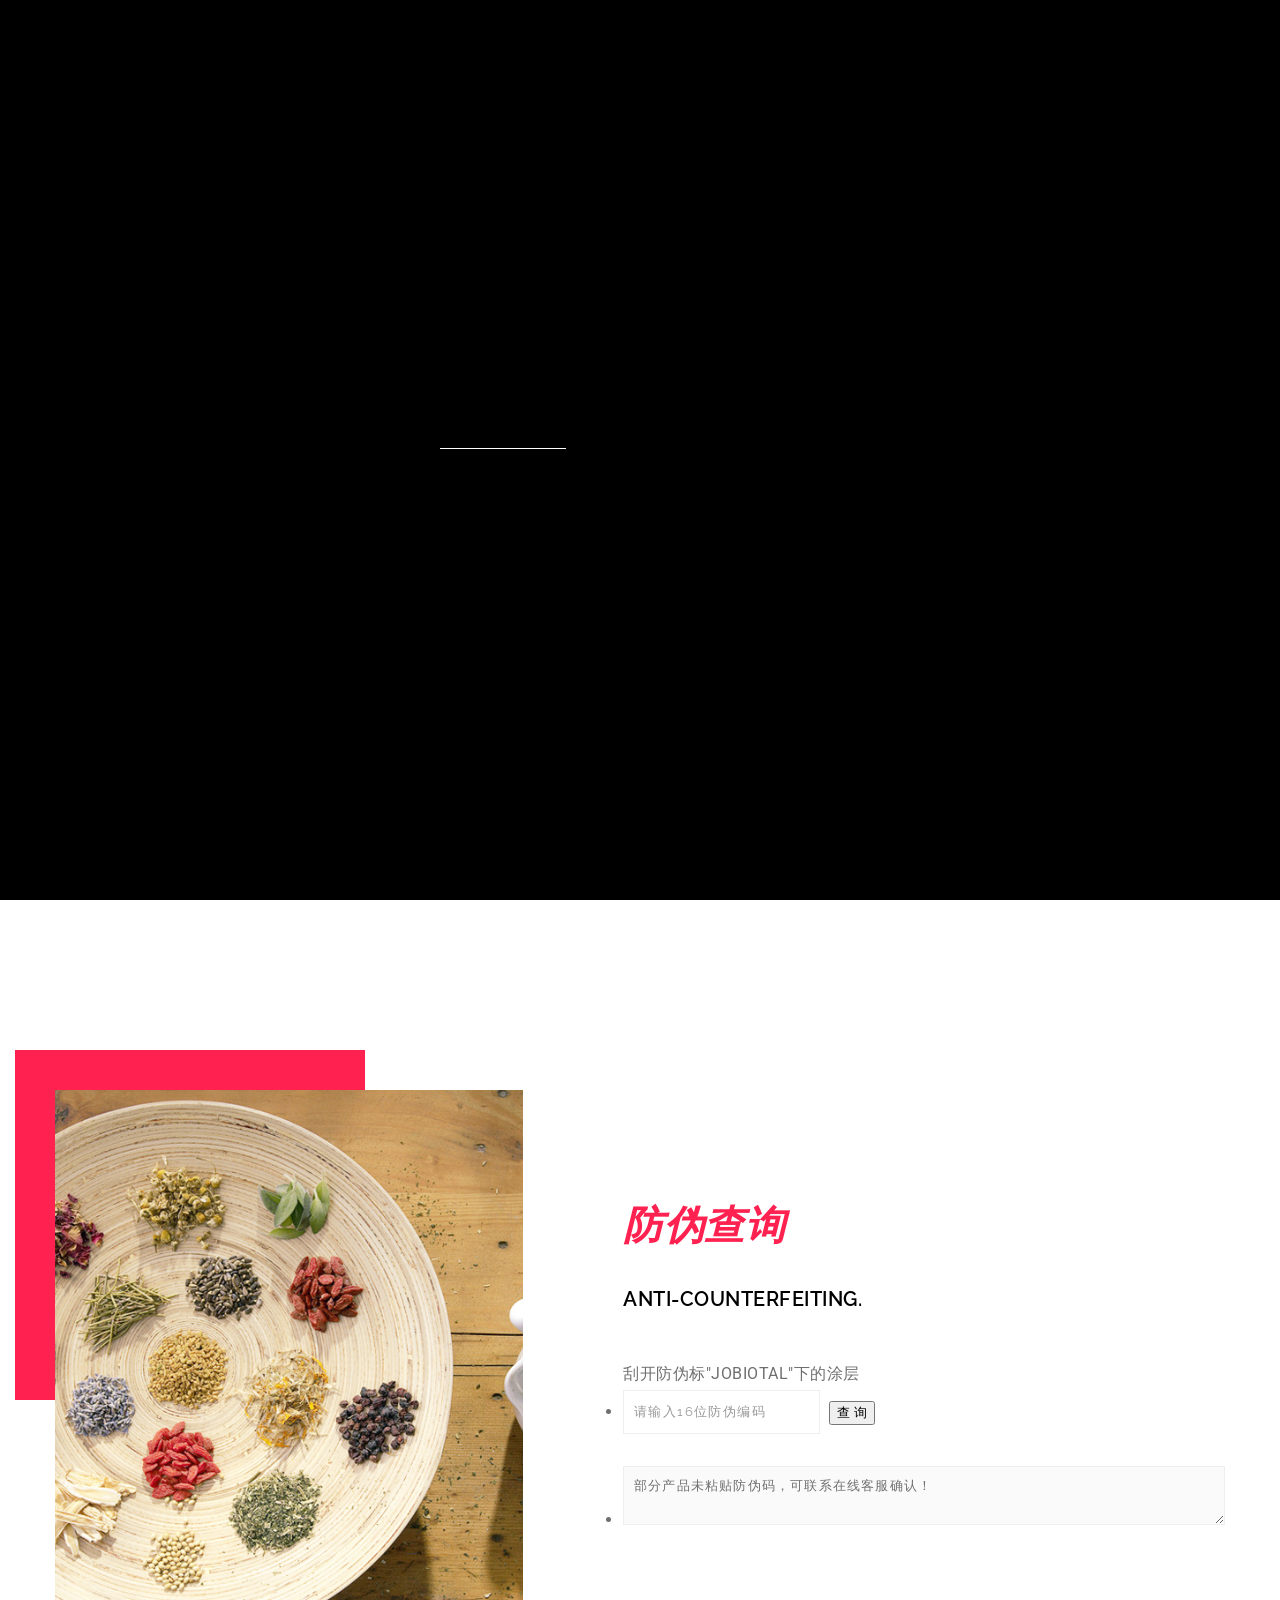
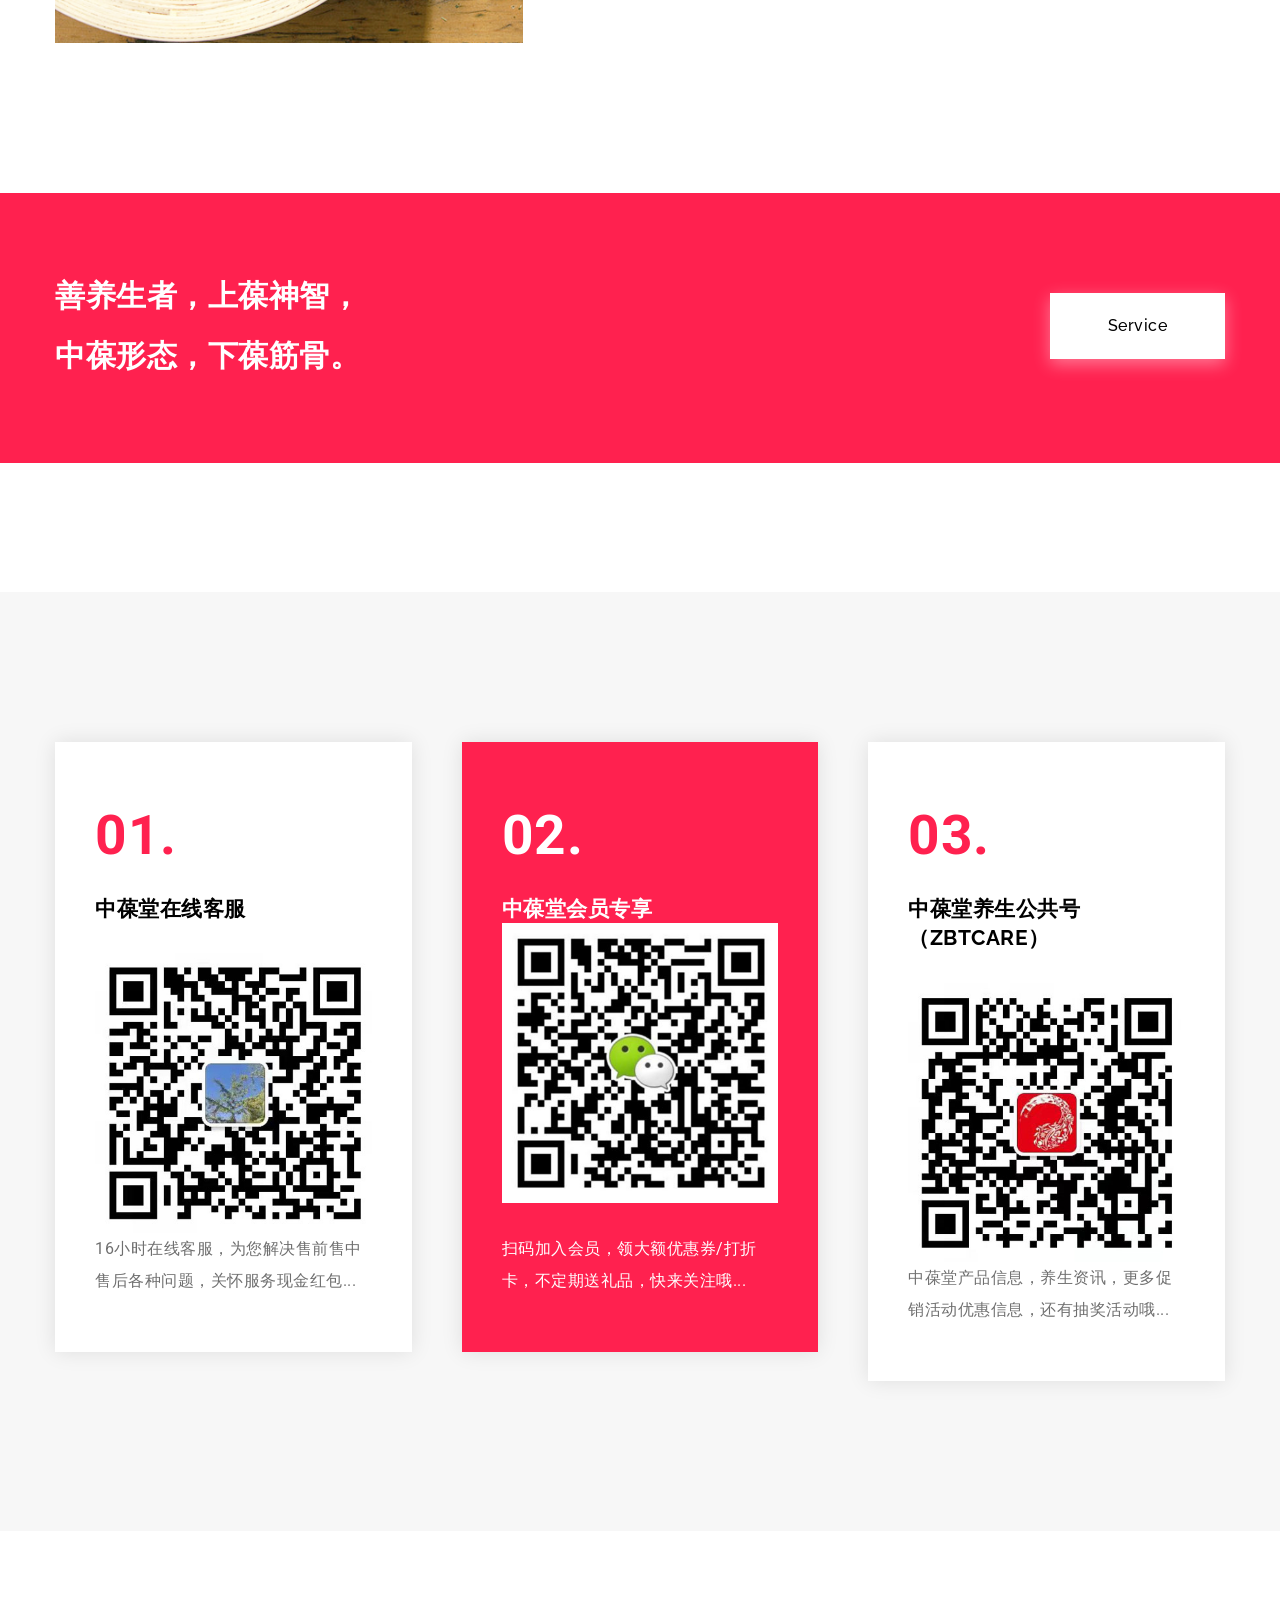
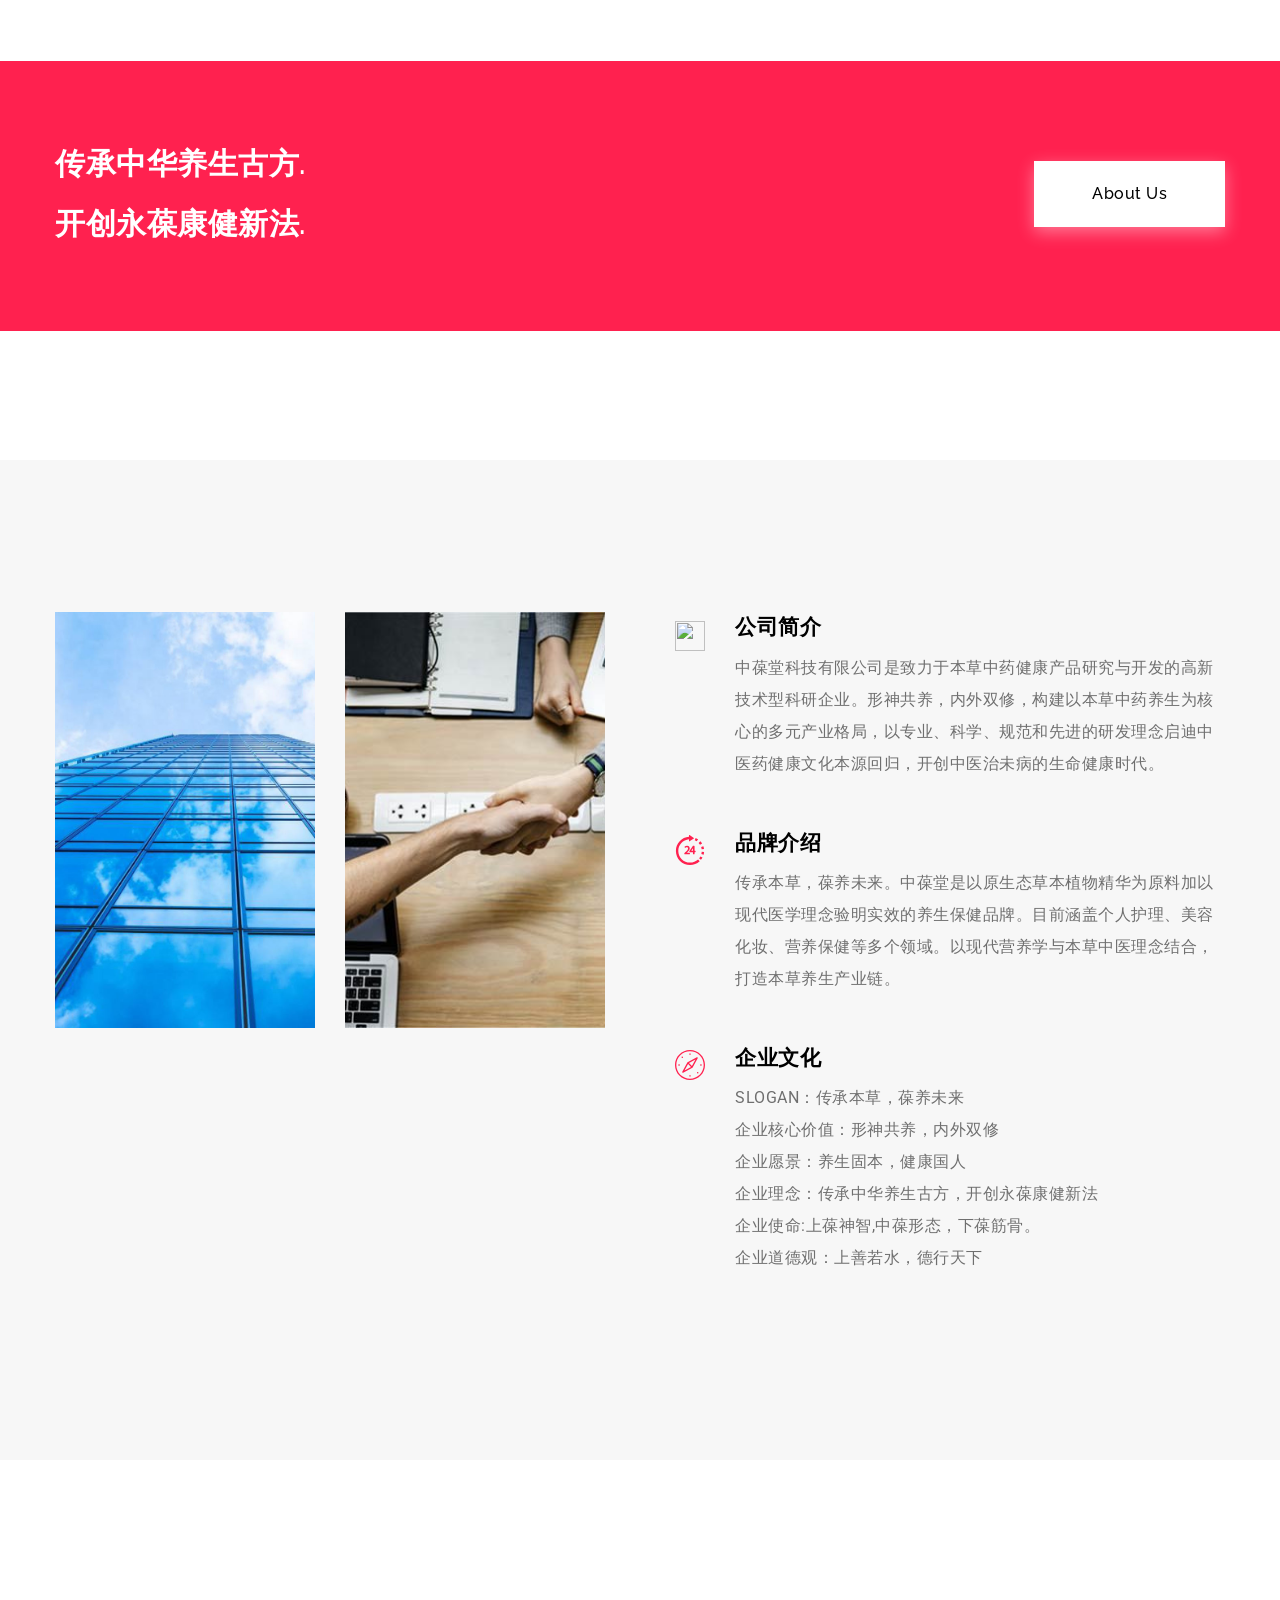
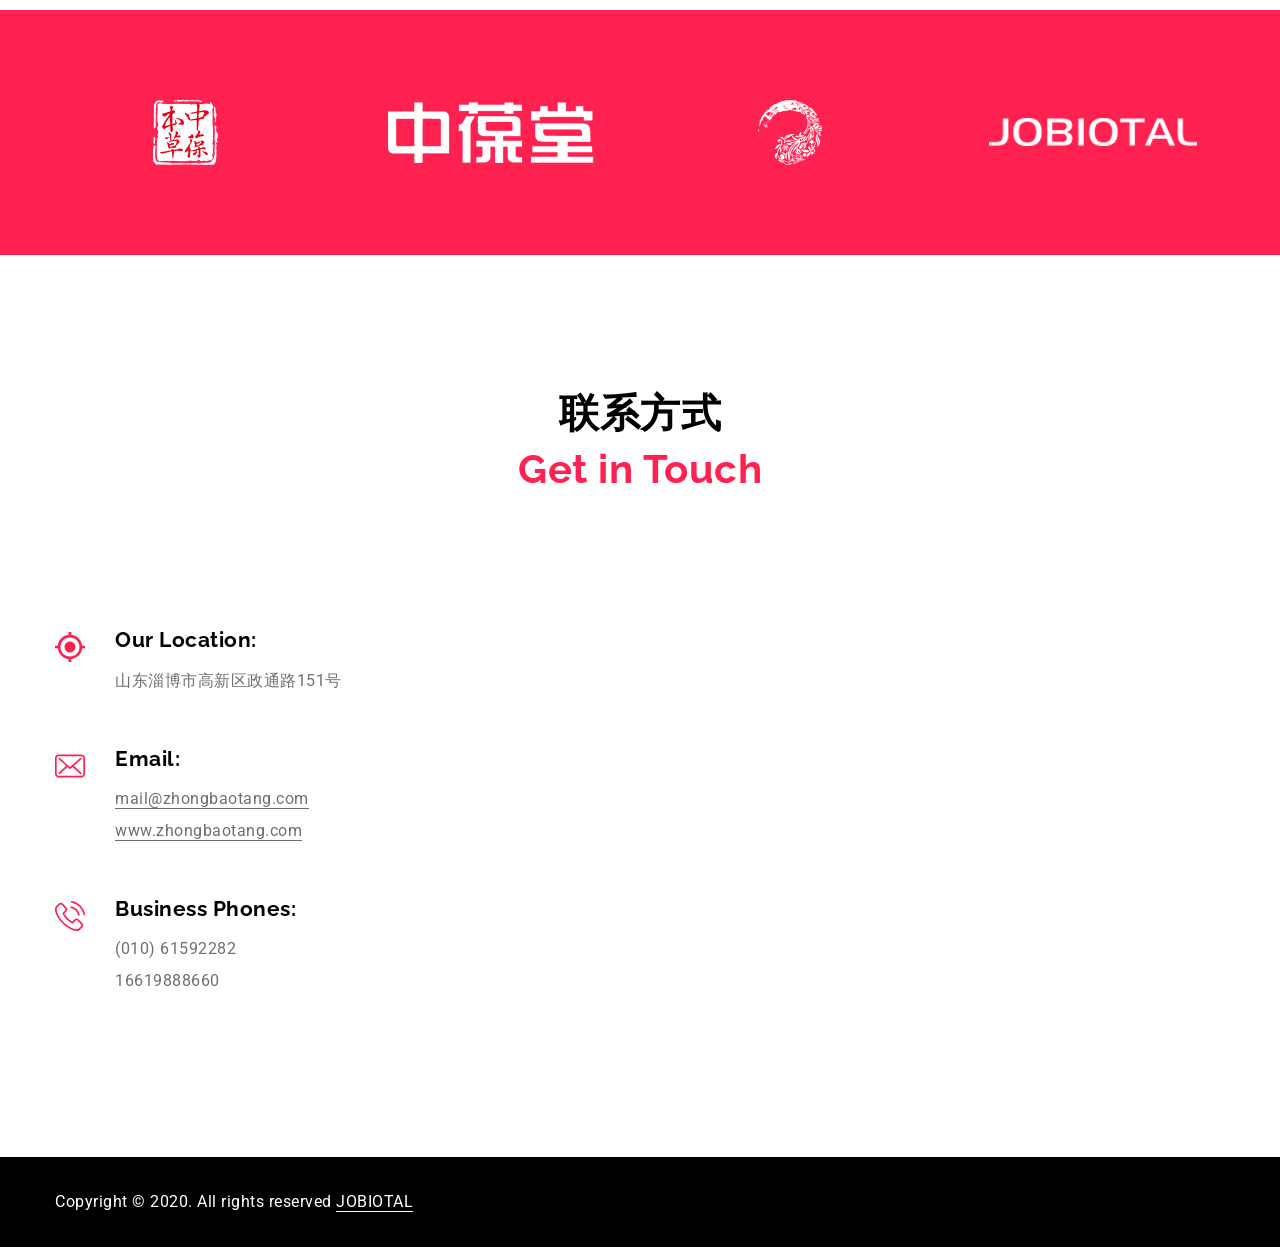
==== index1.html @ d32d9c58 "Add files via upload" ====
﻿<!DOCTYPE html>
<!--[if lt IE 7 ]><html class="ie ie6" lang="en"> <![endif]-->
<!--[if IE 7 ]><html class="ie ie7" lang="en"> <![endif]-->
<!--[if IE 8 ]><html class="ie ie8" lang="en"> <![endif]-->
<!--[if (gte IE 9)|!(IE)]><!--><html lang="cn"> <!--<![endif]-->
<head>
<meta http-equiv="Content-Type" content="text/html; charset=utf-8" />
<meta name="viewport" content="width=device-width, initial-scale=1, maximum-scale=1">
<title>中葆堂 传承本草 葆养未来</title>

<!-- STYLES -->
<link href="https://fonts.googleapis.com/css?family=Roboto:300,300i,400,400i,500,500i,700,700i&display=swap" rel="stylesheet">
<link href="https://fonts.googleapis.com/css?family=Raleway:300,300i,400,400i,500,500i,600,600i,700,700i,800&display=swap" rel="stylesheet">


<link rel="stylesheet" type="text/css" href="css/plugins.css" />
<link rel="stylesheet" type="text/css" href="css/style.css" />
<!--[if lt IE 9]> <script type="text/javascript" src="js/modernizr.custom.js"></script> <![endif]-->
<!-- /STYLES -->

</head>

<body>
<script language="javascript" type="text/javascript"> 
function changeBody(){    
document.getElementById('iDBody1').style.display = "none";  

}
</script> 
	
<div class="wantam_tm_loader-wrapper">
    <div class="loader"></div>
</div>
	
<!-- WRAPPER ALL -->
<div class="wantam_tm_all_wrap">
	
	<!-- SIDEBAR -->
	<div class="wantam_tm_sidebar_wrap" id="iDBody1">
		<div class="info_wrap">
			<div class="inner_wrap">
				<div class="logo">
					<a href="" onclick="changeBody();" /><img src="img/logo/logo.png" alt="" /></a>
				</div>
				<div class="centered_word">
					<img src="img/logo/quote.png" alt="" />
				</div>
				<div class="trigger_wrap">
					<div class="trigger">
						<span class="one"></span>
						<span class="two"></span>
					</div>
					<a class="link" href="#"></a>
				</div>
			</div>
		</div>
		<div class="menu_wrap">
			<div class="menu_inner">
				<div class="nav_list">
					<ul>
						<li class="active"><a href="#home">Home</a></li>
						<li><a href="#fangwei">防伪</a></li>
						<li><a href="#fuwu">服务</a></li>
						<li><a href="#about">关于</a></li>
						<li><a href="#contact">联系</a></li>
					</ul>
				</div>
			</div>
		</div>
	</div>
	<!-- /SIDEBAR -->
	
	<!-- MAINPART -->
	<div class="wantam_tm_mainpart_wrap"  id="iDBody2">
		<div class="mainpart_inner">
			
			<!-- HERO HEADER -->
			<div class="wantam_tm_section" id="home">
				<div class="hero_header">
					<div class="hero_image agency jarallax" data-speed="0"></div>
					<div class="hero_overlay"></div>
					<div class="container full">
						<div class="hero_texts"><img src="img/ABOUT/logo.png" alt="" /><BR><BR>
							
							<div class="wantam_tm_button explore" data-color="white">
								<a href="#fangwei">防伪查询</a>
							</div><BR>
							<div class="wantam_tm_button explore" data-color="white">
								<a href="#fuwu">精诚服务</a>
							</div>
							<BR>
							<div class="wantam_tm_button explore" data-color="white">
								<a href="#about">关于我们</a>
							</div>
							<div class="wantam_tm_button explore" data-color="white">
								<a href="#contact">联系方式</a>
							</div>
						</div>
					</div>
				</div>
			</div>
			<!-- /HERO HEADER -->
			
			<!-- MAINPART -->
			<div class="wantam_tm_section" id="fangwei">
				
				<!-- ABOUT -->
				<div class="wantam_tm_about">
					<div class="container">
						<div class="about_inner">
							<div class="leftpart">
								<div class="author_image">
									<img src="img/about/550x650.jpg" alt="" />
									<div class="main" data-img-url="img/slider/2.jpeg"></div>
									<div class="shape"></div>
								</div>
							</div>
							<div class="rightpart">
								<div class="about_title">
									<h3> <span>防伪查询</span></h3><br><h5> ANTI-COUNTERFEITING.</h5>
								</div>
								
								<div class="right">
									<form   class="contact_form" id="contact_form">
<script src="http://zhongbaotang.com/wp-content/themes/qiye-x2/js/jquery-1.7.2.min.js"></script>
	
	
			
				<script type="text/javascript">
       $(document).ready(function(){
        $(".touch-toggle a").click(function(event){
         var className = $(this).attr("data-drawer");
         if( $("."+className).css('display') == 'none' ){      
          $("."+className).slideDown().siblings(".drawer-section").slideUp();
         }else{
          $(".drawer-section").slideUp(); 
         }
         event.stopPropagation();
        });
        /*$(document).click(function(){
         $(".drawer-section").slideUp();     
        })*/
        $('.touch-menu a').click(function(){     
         if( $(this).next().is('ul') ){
          if( $(this).next('ul').css('display') == 'none' ){
           $(this).next('ul').slideDown();
           $(this).find('i').attr("class","touch-arrow-up");     
          }else{
           $(this).next('ul').slideUp();
           $(this).next('ul').find('ul').slideUp();
           $(this).find('i').attr("class","touch-arrow-down");
          }   
         }
        });
       });
				</script>
			
		
	 
				
										<div class="returnmessage" data-success="Your message has been received, We will contact you soon."></div>
										<div class="empty_notice"><span>刮开防伪标"JOBIOTAL"下的涂层</span></div>
										<div class="input_wrap">
											<ul>
												<li> <input type="text" name="Message" maxlength="28" size="22" class="butt" style="color:#999999" value="请输入16位防伪编码"  onfocus="if (value =='请输入16位防伪编码'){value =''}" >&nbsp; <input id="send_message"  class="tb" type="button" value="查 询"><br><br>
												<li><textarea id="ReturnResult" placeholder="部分产品未粘贴防伪码，可联系在线客服确认！" disabled></textarea></li>
											</ul>											
										</div>
										
										
     							
		<script type="text/javascript">
  
  	String.prototype.iscode = function(){
		var reg=/^\d{16,16}$/; 
		return reg.test(this);
		}
  		
		$('.tb').click(function(){
			var code = $('.butt').val();
			if(code == "") return false;
			if (code.iscode()){
				var url = "http://china3-15.com/module/GetCode_getjson.ashx?action=add&callback=?";
				var data = { c: code, key: "662c5a209cffe89cd72690881a34471d" };
				$.getJSON(url, data, function (backdata) {
					var msg = backdata.result
					console.log(msg)
					if(msg.indexOf('首次') > -1) {
						var Arr = msg.split(',');
						var html = '经查询为中葆堂正品。'+'→'+Arr[0]+'<br>'+Arr[1]+'。';
						$('#ReturnResult').html(html);
						
					}else {
						$('#ReturnResult').html(msg);
					}
				});
		   }else{
			   $('#ReturnResult').html('您输入的防伪码不正确，正确的的格式为16位数字。如：1234567890123456')
			   }
		});
</script>          									
										
									</form>
								</div>
								
								
								
							</div>
						</div>
					</div>
				</div>
				<!-- /ABOUT -->
	<!-- CALL TO ACTION -->
				<div class="wantam_tm_section" id="about">
					<div class="wantam_tm_call_action">
						<div class="container">
							<div class="action_inner">
								<div class="left">
									<p>善养生者，上葆神智，<br> 中葆形态，下葆筋骨。</p>
								</div>
								<div class="right">
									<div class="wantam_tm_button" data-color="white">
										<a href="#">Service</a>
									</div>
								</div>
							</div>
						</div>
					</div>
				</div>
				<!-- /CALL TO ACTION -->			
				<!-- SERVICES -->
				<div class="wantam_tm_section" id="fuwu">
					<div class="wantam_tm_service">
						<div class="container">
							<div class="service_inner">
								<ul>
									<li >
										<div class="inner">
											<div class="number">
												<h3>01.</h3>
											</div>
											<div class="title">
												<h3>中葆堂在线客服</h3>
											</div>
												<img src="img/about/V1.jpg" alt="" />
											<div class="text">
												<p>16小时在线客服，为您解决售前售中售后各种问题，关怀服务现金红包...</p>
											</div>
										</div>
									</li>
									<li class="active">
										<div class="inner">
											<div class="number">
												<h3>02.</h3>
											</div>
											<div class="title">											
												<h3>中葆堂会员专享</h3>
													<img src="img/about/V3.jpg" alt="" />
											</div>
											<div class="text">
												<p>扫码加入会员，领大额优惠券/打折卡，不定期送礼品，快来关注哦...</p>
											</div>
										</div>
									</li>
									<li>
										<div class="inner">
											<div class="number">
												<h3>03.</h3>
											</div>
											<div class="title">
												<h3>中葆堂养生公共号（ZBTCARE）</h3>
											</div>
											<img src="img/about/V2.jpg" alt="" />
											<div class="text">
												<p>中葆堂产品信息，养生资讯，更多促销活动优惠信息，还有抽奖活动哦...</p>
											</div>
											
										</div>
									</li>
								</ul>
							</div>
						</div>
					</div>
				</div>
				<!-- /SERVICES -->
				
				
				
				<!-- CALL TO ACTION -->
				<div class="wantam_tm_section" id="about">
					<div class="wantam_tm_call_action">
						<div class="container">
							<div class="action_inner">
								<div class="left">
									<p>传承中华养生古方.<br> 开创永葆康健新法.</p>
								</div>
								<div class="right">
									<div class="wantam_tm_button" data-color="white">
										<a href="#">About Us</a>
									</div>
								</div>
							</div>
						</div>
					</div>
				</div>
				<!-- /CALL TO ACTION -->
				
				
				<!-- DETAILS -->
				<div class="wantam_tm_section">
					<div class="wantam_tm_details_wrap">
						<div class="container">
							<div class="details_inner">
								<div class="left">
									<ul>
										<li>
											<div class="inner">
												<div class="image">
													<img src="img/details/1.jpg" alt="" />
													<div class="main" data-img-url="img/portfolio/7.jpg"></div>
												</div>
											</div>
										</li>
										<li>
											<div class="inner">
												<div class="image">
													<img src="img/details/1.jpg" alt="" />
													<div class="main" data-img-url="img/portfolio/8.jpg"></div>
												</div>
											</div>
										</li>
									</ul>
								</div>
								<div class="right">
									<ul>
										<li>
											<div class="inner">
												<div class="icon">
													<img class="svg" src="img/svg/responsive.svg" alt="" />
												</div>
												<div class="text">
													<h3>公司简介</h3>
													<p>中葆堂科技有限公司是致力于本草中药健康产品研究与开发的高新技术型科研企业。形神共养，内外双修，构建以本草中药养生为核心的多元产业格局，以专业、科学、规范和先进的研发理念启迪中医药健康文化本源回归，开创中医治未病的生命健康时代。</p>
												</div>
											</div>
										</li>
										<li>
											<div class="inner">
												<div class="icon">
													<img class="svg" src="img/svg/suport.svg" alt="" />
												</div>
												<div class="text">
													<h3>品牌介绍</h3>
													<p>传承本草，葆养未来。中葆堂是以原生态草本植物精华为原料加以现代医学理念验明实效的养生保健品牌。目前涵盖个人护理、美容化妆、营养保健等多个领域。以现代营养学与本草中医理念结合，打造本草养生产业链。</p>
												</div>
											</div>
										</li>
										<li>
											<div class="inner">
												<div class="icon">
													<img class="svg" src="img/svg/safari.svg" alt="" />
												</div>
												<div class="text">
													<h3>企业文化</h3>
													<p>SLOGAN：传承本草，葆养未来<br>
企业核心价值：形神共养，内外双修<br>
企业愿景：养生固本，健康国人<br>
企业理念：传承中华养生古方，开创永葆康健新法<br>
企业使命:上葆神智,中葆形态，下葆筋骨。<br>
企业道德观：上善若水，德行天下<br></p>
												</div>
											</div>
										</li>
									</ul>
								</div>
							</div>
						</div>
					</div>
				</div>
				<!-- /DETAILS -->
				
				<!-- PARTNERS -->
				<div class="wantam_tm_section" id="contact">
					<div class="wantam_tm_partners">
						<div class="container">
							<div class="partners_inner">
								<ul class="owl-carousel">
									<li class="item"><img src="img/partners/1.png" alt="" /></li>
									<li class="item"><img src="img/partners/2.png" alt="" /></li>
									<li class="item"><img src="img/partners/3.png" alt="" /></li>
									<li class="item"><img src="img/partners/4.png" alt="" /></li>
								</ul>
							</div>
						</div>
					</div>
				</div>
				<!-- /PARTNERS -->
				
				<!-- CONTACT -->
				<div class="wantam_tm_section" id="contact">
					<div class="wantam_tm_contact">
						<div class="wantam_tm_title_holder">
							<h3>联系方式 <br><span>Get in Touch</span></h3>
						</div>
						<div class="container">
							<div class="contact_inner">
								<div class="left">
									<ul>
										<li>
											<div class="inner">
												<div class="icon">
													<img class="svg" src="img/svg/gps-fixed-indicator.svg" alt="" />
												</div>
												<div class="text">
													<h3>Our Location:</h3>
													<span>山东淄博市高新区政通路151号</span>
												</div>
											</div>
										</li>
										<li>
											<div class="inner">
												<div class="icon">
													<img class="svg" src="img/svg/message.svg" alt="" />
												</div>
												<div class="text">
													<h3>Email:</h3>
													<span><a href="mailto:mail@zhongbaotang.com">mail@zhongbaotang.com</a> <br>  <a href="#">www.zhongbaotang.com</a></span>
												</div>
											</div>
										</li>
										<li>
											<div class="inner">
												<div class="icon">
													<img class="svg" src="img/svg/phone-call.svg" alt="" />
												</div>
												<div class="text">
													<h3>Business Phones:</h3>
													<span>(010) 61592282 <br>  16619888660</span>
												</div>
											</div>
										</li>
									</ul>
								</div>
								
							</div>
						</div>
					</div>
				</div>
				<!-- /CONTACT -->
				
				<!-- FOOTER -->
				<div class="wantam_tm_section">
					<div class="wantam_tm_footer">
						<div class="container">
							<div class="footer_inner">
								<div class="left">
									<p>Copyright &copy; 2020. All rights reserved <a target="_blank" href="http://zhongbaotang.com/">JOBIOTAL</a></p>
								</div>
								
							</div>
						</div>
					</div>
				</div>
				<!-- /FOOTER -->
				
			</div>
			<!-- /MAINPART -->
			
		</div>
	</div>
	<!-- /MAINPART -->
		
</div>
<!-- / WRAPPER ALL -->

<!-- SCRIPTS -->
<script src="js/jquery.js"></script>
<!--[if lt IE 10]> <script type="text/javascript" src="js/ie8.js"></script> <![endif]-->	
<script src="js/plugins.js"></script>
<script src="js/init.js"></script>
<!-- /SCRIPTS -->

</body>
</html>
---- css/plugins.css ----
/*
This file is made by Marketify (2018)
This css file includes all base styles and template's main color (in this tempalte main color is pink(#f00a77)). 
Template's main color styles located at the bottom of this file.

01) BASE
02) FORM ELEMENTS
03) FONTELLO
04) SKELETON OR GRID
05) ANIMATION
08) VEGAS
09) YT PLAYER

*/

/*------------------------------------------------------------------*/ 
/*	01) BASE
/*------------------------------------------------------------------*/

html,body,div,span,applet,object,iframe,h1,h2,h3,h4,h5,h6,p,blockquote,pre,a,abbr,acronym,address,big,cite,code,del,dfn,em,font,ins,kbd,q,s,samp,small,strike,strong,sub,sup,tt,var,b,u,i,center,dl,dt,dd,ol,ul,li,fieldset,form,label,legend,table,caption,tbody,tfoot,thead,tr,th,td
	{
	background: transparent;
	border: 0;
	margin: 0;
	padding: 0;
	vertical-align: baseline;
	outline: none;
}

article, aside, details, figcaption, figure, footer, header, hgroup, nav, section {
    display: block;
}

blockquote {
	quotes: none;
}

blockquote:before,blockquote:after {
	content: '';
	content: none;
}
ul, ol{
	margin:0px;	
}
ul li, ol li{
	margin-bottom:0px;
}
img{
	vertical-align:middle;
	max-width:100%;
}
iframe{
	max-width:100%;
}
del {
	text-decoration: line-through;
}
a, i{
	border:none;
}
a:hover{text-decoration:none;}

h1, h2, h3, h4, h5, h6{
	font-weight:600;
	line-height: 1.4;
	font-family: "Raleway";
	color: #000;
}
h1 { font-size: 45px; }
h2 { font-size: 36px; }
h3 { font-size: 30px; }
h4 { font-size: 24px; }
h5 { font-size: 20px; }
h6 { font-size: 16px; }

table{
	width:100%;
	max-width:100%;
	text-align:left;
	border-collapse: collapse;
	border-spacing: 0px;
	margin-bottom:15px;
	color:#999;
	border:1px solid #eee;
}
table tr{
	border:1px solid #eee;
}
table th{
	vertical-align:top;
	color:#333;
	background:none;
	font-size:16px;
	font-weight:normal;
	padding:15px 10px;
	border:1px solid #eee;
}
table td{
	vertical-align:top;
	padding:10px;
	border:1px solid #eee;
}

code, pre {
	padding: 10px;
	padding-bottom: 0;
	border-left: 3px solid #6FBF71;
	border-bottom: 1px solid transparent;
	background: #f7f7f7;
	overflow-x:scroll;
}

pre{
	display: block;	
	word-break: break-all;
	word-wrap: break-word;
}
pre code { white-space: pre-wrap; }

.space10{width:100%; float:left; clear:both; margin-bottom:10px;}
.space20{width:100%; float:left; clear:both; margin-bottom:20px;}
.space30{width:100%; float:left; clear:both; margin-bottom:30px;}
.space40{width:100%; float:left; clear:both; margin-bottom:40px;}
.space50{width:100%; float:left; clear:both; margin-bottom:50px;}
.space60{width:100%; float:left; clear:both; margin-bottom:60px;}
.space70{width:100%; float:left; clear:both; margin-bottom:70px;}
.space80{width:100%; float:left; clear:both; margin-bottom:80px;}
.space90{width:100%; float:left; clear:both; margin-bottom:90px;}
.space100{width:100%; float:left; clear:both; margin-bottom:100px;}
.space200{width:100%; float:left; clear:both; margin-bottom:200px;}
.space300{width:100%; float:left; clear:both; margin-bottom:300px;}
.space400{width:100%; float:left; clear:both; margin-bottom:400px;}
.space500{width:100%; float:left; clear:both; margin-bottom:500px;}
.space1000{width:100%; float:left; clear:both; margin-bottom:1000px;}

/*------------------------------------------------------------------*/ 
/*	02) FORM ELEMENTS
/*------------------------------------------------------------------*/

textarea{
	border-radius:0;
	font-size:13px;
	resize:vertical;
	font-family:"Raleway";
	letter-spacing: 1.2px !important;
	
	-webkit-box-sizing: border-box; /* Safari/Chrome, other WebKit */
	-moz-box-sizing: border-box;    /* Firefox, other Gecko */
	-ms-box-sizing: border-box;     /* IE 10 + */
	box-sizing: border-box;         /* Opera/IE 8+ */
	
	line-height:1.4;
	padding:10px!important;
	width:100%;
	border:1px solid #eee;
	
	-webkit-transition: all .3s ease;
	   -moz-transition: all .3s ease;
	    -ms-transition: all .3s ease;
	     -o-transition: all .3s ease;
	        transition: all .3s ease;
}
input[type="text"],
input[type="password"],
input[type="datetime"],
input[type="datetime-local"],
input[type="date"],
input[type="month"],
input[type="time"],
input[type="week"],
input[type="number"],
input[type="email"],
input[type="url"],
input[type="search"],
input[type="tel"],
input[type="color"],
.uneditable-input {
	border-radius:0;
	font-size:13px;
	min-width:auto;
	letter-spacing:1.4px;
	
	-webkit-box-sizing: border-box; /* Safari/Chrome, other WebKit */
	-moz-box-sizing: border-box;    /* Firefox, other Gecko */
	-ms-box-sizing: border-box;     /* IE 10 + */
	box-sizing: border-box;         /* Opera/IE 8+ */
	
	font-family:"Raleway";
	
	line-height:1.6;
	padding:10px!important;
	height:44px;
	vertical-align:middle;
	border:1px solid #eee;
	
	-webkit-transition: all .3s ease;
	   -moz-transition: all .3s ease;
	    -ms-transition: all .3s ease;
	     -o-transition: all .3s ease;
	        transition: all .3s ease;
}

textarea:focus,
input[type="text"]:focus,
input[type="password"]:focus,
input[type="datetime"]:focus,
input[type="datetime-local"]:focus,
input[type="date"]:focus,
input[type="month"]:focus,
input[type="time"]:focus,
input[type="week"]:focus,
input[type="number"]:focus,
input[type="email"]:focus,
input[type="url"]:focus,
input[type="search"]:focus,
input[type="tel"]:focus,
input[type="color"]:focus,
.uneditable-input:focus {
	border-color:#ccc;
	background:#eee;
}

input[type="submit"]{
	padding: 13px 15px;
	height: 40px;
	line-height: 1;
	text-transform: uppercase;
	font-size: 13px;
	font-weight: 600;
	text-decoration: none;
	letter-spacing: 0.5px;
	border:none;
	cursor:pointer;
	color: #FFF;
	background:#777;
	
	-webkit-transition: all .3s ease;
	   -moz-transition: all .3s ease;
	    -ms-transition: all .3s ease;
	     -o-transition: all .3s ease;
	        transition: all .3s ease;
}
input[type="submit"]:hover{
	background:#444;
}
select{
	padding:8px;
	border:2px solid #eee;
}
input[type="button"]{
	cursor:pointer;
	-webkit-transition: all .3s ease;
	   -moz-transition: all .3s ease;
	    -ms-transition: all .3s ease;
	     -o-transition: all .3s ease;
	        transition: all .3s ease;
}

/*** Popup ***/

.mfp-bg,.mfp-wrap{position:fixed;left:0;top:0}.mfp-bg,.mfp-container,.mfp-wrap{height:100%;width:100%}.mfp-arrow:after,.mfp-arrow:before,.mfp-container:before,.mfp-figure:after{content:''}.mfp-bg{z-index:1042;overflow:hidden;background:#0b0b0b;opacity:.8}.mfp-wrap{z-index:1043;outline:0!important;-webkit-backface-visibility:hidden}.mfp-container{text-align:center;position:absolute;left:0;top:0;padding:0 8px;box-sizing:border-box}.mfp-container:before{display:inline-block;height:100%;vertical-align:middle}.mfp-align-top .mfp-container:before{display:none}.mfp-content{position:relative;display:inline-block;vertical-align:middle;margin:0 auto;text-align:left;z-index:1045}.mfp-ajax-holder .mfp-content,.mfp-inline-holder .mfp-content{width:100%;cursor:auto}.mfp-ajax-cur{cursor:progress}.mfp-zoom-out-cur,.mfp-zoom-out-cur .mfp-image-holder .mfp-close{cursor:-moz-zoom-out;cursor:-webkit-zoom-out;cursor:zoom-out}.mfp-zoom{cursor:pointer;cursor:-webkit-zoom-in;cursor:-moz-zoom-in;cursor:zoom-in}.mfp-auto-cursor .mfp-content{cursor:auto}.mfp-arrow,.mfp-close,.mfp-counter,.mfp-preloader{-webkit-user-select:none;-moz-user-select:none;user-select:none}.mfp-loading.mfp-figure{display:none}.mfp-hide{display:none!important}.mfp-preloader{color:#CCC;position:absolute;top:50%;width:auto;text-align:center;margin-top:-.8em;left:8px;right:8px;z-index:1044}.mfp-preloader a{color:#CCC}.mfp-close,.mfp-preloader a:hover{color:#FFF}.mfp-s-error .mfp-content,.mfp-s-ready .mfp-preloader{display:none}button.mfp-arrow,button.mfp-close{overflow:visible;cursor:pointer;background:0 0;border:0;-webkit-appearance:none;display:block;outline:0;padding:0;z-index:1046;box-shadow:none;touch-action:manipulation}.mfp-figure:after,.mfp-iframe-scaler iframe{box-shadow:0 0 8px rgba(0,0,0,.6);position:absolute;left:0}button::-moz-focus-inner{padding:0;border:0}.mfp-close{width:44px;height:44px;line-height:44px;position:absolute;right:0;top:0;text-decoration:none;text-align:center;opacity:.65;padding:0 0 18px 10px;font-style:normal;font-size:28px;font-family:Arial,Baskerville,monospace}.mfp-close:focus,.mfp-close:hover{opacity:1}.mfp-close:active{top:1px}.mfp-close-btn-in .mfp-close{color:#333}.mfp-iframe-holder .mfp-close,.mfp-image-holder .mfp-close{color:#FFF;right:-6px;text-align:right;padding-right:6px;width:100%}.mfp-counter{position:absolute;top:0;right:0;color:#CCC;font-size:12px;line-height:18px;white-space:nowrap}.mfp-figure,img.mfp-img{line-height:0}.mfp-arrow{position:absolute;opacity:.65;margin:-55px 0 0;top:50%;padding:0;width:90px;height:110px;-webkit-tap-highlight-color:transparent}.mfp-arrow:active{margin-top:-54px}.mfp-arrow:focus,.mfp-arrow:hover{opacity:1}.mfp-arrow:after,.mfp-arrow:before{display:block;width:0;height:0;position:absolute;left:0;top:0;margin-top:35px;margin-left:35px;border:inset transparent}.mfp-arrow:after{border-top-width:13px;border-bottom-width:13px;top:8px}.mfp-arrow:before{border-top-width:21px;border-bottom-width:21px;opacity:.7}.mfp-arrow-left{left:0}.mfp-arrow-left:after{border-right:17px solid #FFF;margin-left:31px}.mfp-arrow-left:before{margin-left:25px;border-right:27px solid #3F3F3F}.mfp-arrow-right{right:0}.mfp-arrow-right:after{border-left:17px solid #FFF;margin-left:39px}.mfp-arrow-right:before{border-left:27px solid #3F3F3F}.mfp-iframe-holder{padding-top:40px;padding-bottom:40px}.mfp-iframe-holder .mfp-content{line-height:0;width:100%;max-width:900px}.mfp-image-holder .mfp-content,img.mfp-img{max-width:100%}.mfp-iframe-holder .mfp-close{top:-40px}.mfp-iframe-scaler{width:100%;height:0;overflow:hidden;padding-top:56.25%}.mfp-iframe-scaler iframe{display:block;top:0;width:100%;height:100%;background:#000}.mfp-figure:after,img.mfp-img{width:auto;height:auto;display:block}img.mfp-img{box-sizing:border-box;padding:40px 0;margin:0 auto}.mfp-figure:after{top:40px;bottom:40px;right:0;z-index:-1;background:#444}.mfp-figure small{color:#BDBDBD;display:block;font-size:12px;line-height:14px}.mfp-figure figure{margin:0}.mfp-bottom-bar{margin-top:-36px;position:absolute;top:100%;left:0;width:100%;cursor:auto}.mfp-title{text-align:left;line-height:18px;color:#F3F3F3;word-wrap:break-word;padding-right:36px}.mfp-gallery .mfp-image-holder .mfp-figure{cursor:pointer}@media screen and (max-width:800px) and (orientation:landscape),screen and (max-height:300px){.mfp-img-mobile .mfp-image-holder{padding-left:0;padding-right:0}.mfp-img-mobile img.mfp-img{padding:0}.mfp-img-mobile .mfp-figure:after{top:0;bottom:0}.mfp-img-mobile .mfp-figure small{display:inline;margin-left:5px}.mfp-img-mobile .mfp-bottom-bar{background:rgba(0,0,0,.6);bottom:0;margin:0;top:auto;padding:3px 5px;position:fixed;box-sizing:border-box}.mfp-img-mobile .mfp-bottom-bar:empty{padding:0}.mfp-img-mobile .mfp-counter{right:5px;top:3px}.mfp-img-mobile .mfp-close{top:0;right:0;width:35px;height:35px;line-height:35px;background:rgba(0,0,0,.6);position:fixed;text-align:center;padding:0}}@media all and (max-width:900px){.mfp-arrow{-webkit-transform:scale(.75);transform:scale(.75)}.mfp-arrow-left{-webkit-transform-origin:0;transform-origin:0}.mfp-arrow-right{-webkit-transform-origin:100%;transform-origin:100%}.mfp-container{padding-left:6px;padding-right:6px}}

/*------------------------------------------------------------------*/ 
/*	03) FONTELLO
/*------------------------------------------------------------------*/

@font-face {
  font-family: 'xcon';
  src: url('font/xcon.eot?4965248');
  src: url('font/xcon.eot?4965248#iefix') format('embedded-opentype'),
       url('font/xcon.woff2?4965248') format('woff2'),
       url('font/xcon.woff?4965248') format('woff'),
       url('font/xcon.ttf?4965248') format('truetype'),
       url('font/xcon.svg?4965248#xcon') format('svg');
  font-weight: normal;
  font-style: normal;
}
/* Chrome hack: SVG is rendered more smooth in Windozze. 100% magic, uncomment if you need it. */
/* Note, that will break hinting! In other OS-es font will be not as sharp as it could be */
/*
@media screen and (-webkit-min-device-pixel-ratio:0) {
  @font-face {
    font-family: 'xcon';
    src: url('../font/xcon.svg?4965248#xcon') format('svg');
  }
}
*/
 
 [class^="xcon-"]:before, [class*=" xcon-"]:before {
  font-family: "xcon";
  font-style: normal;
  font-weight: normal;
  speak: none;
 
  display: inline-block;
  text-decoration: inherit;
  width: 1em;
  margin-right: .2em;
  text-align: center;
  /* opacity: .8; */
 
  /* For safety - reset parent styles, that can break glyph codes*/
  font-variant: normal;
  text-transform: none;
 
  /* fix buttons height, for twitter bootstrap */
  line-height: 1em;
 
  /* Animation center compensation - margins should be symmetric */
  /* remove if not needed */
  margin-left: .2em;
 
  /* you can be more comfortable with increased icons size */
  /* font-size: 120%; */
 
  /* Font smoothing. That was taken from TWBS */
  -webkit-font-smoothing: antialiased;
  -moz-osx-font-smoothing: grayscale;
 
  /* Uncomment for 3D effect */
  /* text-shadow: 1px 1px 1px rgba(127, 127, 127, 0.3); */
}
 
.xcon-phone:before { content: '\e800'; } /* '' */
.xcon-mail:before { content: '\e801'; } /* '' */
.xcon-globe:before { content: '\e802'; } /* '' */
.xcon-glass:before { content: '\e803'; } /* '' */
.xcon-music:before { content: '\e804'; } /* '' */
.xcon-search:before { content: '\e805'; } /* '' */
.xcon-star:before { content: '\e806'; } /* '' */
.xcon-star-empty:before { content: '\e807'; } /* '' */
.xcon-heart:before { content: '\e808'; } /* '' */
.xcon-cancel-circled:before { content: '\e809'; } /* '' */
.xcon-ok:before { content: '\e80a'; } /* '' */
.xcon-bookmark:before { content: '\e80b'; } /* '' */
.xcon-thumbs-up:before { content: '\e80c'; } /* '' */
.xcon-thumbs-down:before { content: '\e80d'; } /* '' */
.xcon-download:before { content: '\e80e'; } /* '' */
.xcon-upload:before { content: '\e80f'; } /* '' */
.xcon-lock-open:before { content: '\e810'; } /* '' */
.xcon-lock:before { content: '\e811'; } /* '' */
.xcon-bell:before { content: '\e812'; } /* '' */
.xcon-location:before { content: '\e813'; } /* '' */
.xcon-attention:before { content: '\e814'; } /* '' */
.xcon-cog:before { content: '\e815'; } /* '' */
.xcon-resize-full:before { content: '\e816'; } /* '' */
.xcon-resize-small:before { content: '\e817'; } /* '' */
.xcon-resize-horizontal:before { content: '\e818'; } /* '' */
.xcon-resize-vertical:before { content: '\e819'; } /* '' */
.xcon-basket:before { content: '\e81a'; } /* '' */
.xcon-calendar:before { content: '\e81b'; } /* '' */
.xcon-wrench:before { content: '\e81c'; } /* '' */
.xcon-folder:before { content: '\e81d'; } /* '' */
.xcon-folder-open:before { content: '\e81e'; } /* '' */
.xcon-volume-off:before { content: '\e81f'; } /* '' */
.xcon-volume-up:before { content: '\e820'; } /* '' */
.xcon-volume-down:before { content: '\e821'; } /* '' */
.xcon-clock:before { content: '\e822'; } /* '' */
.xcon-zoom-out:before { content: '\e823'; } /* '' */
.xcon-zoom-in:before { content: '\e824'; } /* '' */
.xcon-down-dir:before { content: '\e825'; } /* '' */
.xcon-up-dir:before { content: '\e826'; } /* '' */
.xcon-left-dir:before { content: '\e827'; } /* '' */
.xcon-right-dir:before { content: '\e828'; } /* '' */
.xcon-down-open:before { content: '\e829'; } /* '' */
.xcon-left-open:before { content: '\e82a'; } /* '' */

.xcon-right-open:before { content: '\e82b'; } /* '' */
.xcon-up-open:before { content: '\e82c'; } /* '' */
.xcon-down-big:before { content: '\e82d'; } /* '' */
.xcon-left-big:before { content: '\e82e'; } /* '' */
.xcon-right-big:before { content: '\e82f'; } /* '' */
.xcon-up-big:before { content: '\e830'; } /* '' */
.xcon-play:before { content: '\e831'; } /* '' */
.xcon-spin3:before { content: '\e832'; } /* '' */
.xcon-play-circled2:before { content: '\e833'; } /* '' */
.xcon-pause:before { content: '\e834'; } /* '' */
.xcon-to-end:before { content: '\e835'; } /* '' */
.xcon-to-end-alt:before { content: '\e836'; } /* '' */
.xcon-to-start:before { content: '\e837'; } /* '' */
.xcon-flash:before { content: '\e838'; } /* '' */
.xcon-to-start-alt:before { content: '\e839'; } /* '' */
.xcon-fast-fw:before { content: '\e83a'; } /* '' */
.xcon-fast-bw:before { content: '\e83b'; } /* '' */
.xcon-off:before { content: '\e83c'; } /* '' */
.xcon-check:before { content: '\e83d'; } /* '' */
.xcon-comment:before { content: '\e83e'; } /* '' */
.xcon-chat:before { content: '\e83f'; } /* '' */
.xcon-forward:before { content: '\e840'; } /* '' */
.xcon-eye:before { content: '\e841'; } /* '' */
.xcon-eye-off:before { content: '\e842'; } /* '' */
.xcon-star-half:before { content: '\e843'; } /* '' */
.xcon-heart-empty:before { content: '\e844'; } /* '' */
.xcon-camera:before { content: '\e845'; } /* '' */
.xcon-videocam:before { content: '\e846'; } /* '' */
.xcon-picture:before { content: '\e847'; } /* '' */
.xcon-camera-alt:before { content: '\e848'; } /* '' */
.xcon-video:before { content: '\e849'; } /* '' */
.xcon-home:before { content: '\e84a'; } /* '' */
.xcon-pencil:before { content: '\e84b'; } /* '' */
.xcon-trash-empty:before { content: '\e84c'; } /* '' */
.xcon-camera-1:before { content: '\e84d'; } /* '' */
.xcon-move:before { content: '\f047'; } /* '' */
.xcon-bookmark-empty:before { content: '\f097'; } /* '' */
.xcon-twitter:before { content: '\f099'; } /* '' */
.xcon-facebook:before { content: '\f09a'; } /* '' */
.xcon-rss:before { content: '\f09e'; } /* '' */
.xcon-resize-full-alt:before { content: '\f0b2'; } /* '' */
.xcon-gplus:before { content: '\f0d5'; } /* '' */
.xcon-sort-down:before { content: '\f0dd'; } /* '' */
.xcon-sort-up:before { content: '\f0de'; } /* '' */
.xcon-mail-alt:before { content: '\f0e0'; } /* '' */
.xcon-linkedin:before { content: '\f0e1'; } /* '' */
.xcon-comment-empty:before { content: '\f0e5'; } /* '' */
.xcon-chat-empty:before { content: '\f0e6'; } /* '' */
.xcon-bell-alt:before { content: '\f0f3'; } /* '' */
.xcon-angle-double-left:before { content: '\f100'; } /* '' */
.xcon-angle-double-right:before { content: '\f101'; } /* '' */
.xcon-angle-double-up:before { content: '\f102'; } /* '' */
.xcon-angle-double-down:before { content: '\f103'; } /* '' */
.xcon-angle-left:before { content: '\f104'; } /* '' */
.xcon-angle-right:before { content: '\f105'; } /* '' */
.xcon-angle-up:before { content: '\f106'; } /* '' */
.xcon-angle-down:before { content: '\f107'; } /* '' */
.xcon-desktop:before { content: '\f108'; } /* '' */
.xcon-laptop:before { content: '\f109'; } /* '' */
.xcon-tablet:before { content: '\f10a'; } /* '' */
.xcon-mobile:before { content: '\f10b'; } /* '' */
.xcon-quote-left:before { content: '\f10d'; } /* '' */
.xcon-reply:before { content: '\f112'; } /* '' */
.xcon-folder-empty:before { content: '\f114'; } /* '' */
.xcon-folder-open-empty:before { content: '\f115'; } /* '' */
.xcon-reply-all:before { content: '\f122'; } /* '' */
.xcon-star-half-alt:before { content: '\f123'; } /* '' */
.xcon-direction:before { content: '\f124'; } /* '' */
.xcon-attention-alt:before { content: '\f12a'; } /* '' */
.xcon-mic:before { content: '\f130'; } /* '' */
.xcon-mute:before { content: '\f131'; } /* '' */
.xcon-play-circled:before { content: '\f144'; } /* '' */
.xcon-ok-squared:before { content: '\f14a'; } /* '' */
.xcon-euro:before { content: '\f153'; } /* '' */
.xcon-pound:before { content: '\f154'; } /* '' */
.xcon-dollar:before { content: '\f155'; } /* '' */
.xcon-thumbs-up-alt:before { content: '\f164'; } /* '' */
.xcon-thumbs-down-alt:before { content: '\f165'; } /* '' */
.xcon-youtube-play:before { content: '\f16a'; } /* '' */
.xcon-instagram:before { content: '\f16d'; } /* '' */
.xcon-tumblr:before { content: '\f173'; } /* '' */
.xcon-down:before { content: '\f175'; } /* '' */
.xcon-up:before { content: '\f176'; } /* '' */
.xcon-left:before { content: '\f177'; } /* '' */
.xcon-right:before { content: '\f178'; } /* '' */
.xcon-apple:before { content: '\f179'; } /* '' */
.xcon-dribbble:before { content: '\f17d'; } /* '' */
.xcon-vkontakte:before { content: '\f189'; } /* '' */
.xcon-mail-squared:before { content: '\f199'; } /* '' */
.xcon-google:before { content: '\f1a0'; } /* '' */
.xcon-behance:before { content: '\f1b4'; } /* '' */
.xcon-paper-plane:before { content: '\f1d8'; } /* '' */
.xcon-paper-plane-empty:before { content: '\f1d9'; } /* '' */
.xcon-share:before { content: '\f1e0'; } /* '' */
.xcon-share-squared:before { content: '\f1e1'; } /* '' */
.xcon-cc-visa:before { content: '\f1f0'; } /* '' */
.xcon-cc-mastercard:before { content: '\f1f1'; } /* '' */
.xcon-cc-discover:before { content: '\f1f2'; } /* '' */
.xcon-cc-amex:before { content: '\f1f3'; } /* '' */
.xcon-cc-paypal:before { content: '\f1f4'; } /* '' */
.xcon-cc-stripe:before { content: '\f1f5'; } /* '' */
.xcon-bell-off:before { content: '\f1f6'; } /* '' */
.xcon-bell-off-empty:before { content: '\f1f7'; } /* '' */
.xcon-toggle-off:before { content: '\f204'; } /* '' */
.xcon-toggle-on:before { content: '\f205'; } /* '' */
.xcon-pinterest:before { content: '\f231'; } /* '' */
.xcon-hourglass-o:before { content: '\f250'; } /* '' */
.xcon-trademark:before { content: '\f25c'; } /* '' */
.xcon-registered:before { content: '\f25d'; } /* '' */
.xcon-odnoklassniki:before { content: '\f263'; } /* '' */
.xcon-safari:before { content: '\f267'; } /* '' */
.xcon-chrome:before { content: '\f268'; } /* '' */
.xcon-firefox:before { content: '\f269'; } /* '' */
.xcon-opera:before { content: '\f26a'; } /* '' */
.xcon-internet-explorer:before { content: '\f26b'; } /* '' */
.xcon-vimeo:before { content: '\f27d'; } /* '' */

/*
* 	Responsive grid pixel system - v1.1
* 	Copyright 2017, FriendsLaboratory
*   Author: FriendsLaboratory
* 	Created Date : 01-01-2017
*/
.clearfix{
  *zoom: 1;
  clear:both;
}
.clearfix:before,
.clearfix:after {
  display: table;
  line-height: 0;
  content: "";
}
.clearfix:after {
  clear: both;
}

/*------------------------------------------------------------------*/ 
/*	04) SKELETON OR GRID
/*------------------------------------------------------------------*/

.container {
	max-width: 1250px;
	width:100%;
	margin-left: auto;
	margin-right: auto;
	height:auto;
	padding:0px 40px;
	position:relative;
	clear:both;
	
	-webkit-box-sizing: border-box; /* Safari/Chrome, other WebKit */
	-moz-box-sizing: border-box;    /* Firefox, other Gecko */
	box-sizing: border-box;         /* Opera/IE 8+ */
}
.container.full{
	max-width:1350px;
}
.row {
	height:auto;
} 
[class*="fl-col"], .fl-sidebar{
	float: left;
	margin-right: 4%;
}
[class*="fl-col"].float-right{
	float:right;
}
[class*="fl-col"].last, .fl-sidebar.last, [class*="fl-col"].no-space, .fl-col-12{
	margin-right:0px;
}
  
.fl-col-12 {  width: 100%;      }
.fl-col-9  {  width: 74%;       }
.fl-col-8  {  width: 65.3333%;  }
.fl-col-6  {  width: 48%;       }
.fl-col-4  {  width: 30.6666%;  }
.fl-col-3  {  width: 22%;       }
.fl-sidebar  {  width: 30.6666%;     }

.fl-col-9.no-space  {  width: 78%;  }
.fl-col-8.no-space  {  width: 69.3333%;  }
.fl-col-6.no-space  {  width: 52%;  }
.fl-col-4.no-space  {  width: 34.6666%;  }
.fl-col-3.no-space  {  width: 26%;  }

@media (max-width: 1040px) {
.fl-sidebar  {  width: 100%; clear:both; margin-right:0px; padding:50px 0px;  }
.fl-col-8.fix { width:100%; }
.container{padding:0px 20px;}
}

@media (max-width: 768px) {
.fl-col-12 {  width: 100%;  }
.fl-col-9  {  width: 100%;  }
.fl-col-8  {  width: 100%;  }
.fl-col-6  {  width: 100%;  }
.fl-col-4  {  width: 100%;  }
.fl-col-3  {  width: 100%;  }
}

@media (max-width: 480px) {
.container{padding:0px 10px;}
}

/*------------------------------------------------------------------*/ 
/*	05) ANIMATION
/*------------------------------------------------------------------*/

/*!
 * animate.css -http://daneden.me/animate
 * Version - 3.5.2
 * Licensed under the MIT license - http://opensource.org/licenses/MIT
 *
 * Copyright (c) 2017 Daniel Eden
 */

.animated {
  animation-duration: 1s;
  animation-fill-mode: both;
}

.animated.infinite {
  animation-iteration-count: infinite;
}

.animated.hinge {
  animation-duration: 2s;
}

.animated.flipOutX,
.animated.flipOutY,
.animated.bounceIn,
.animated.bounceOut {
  animation-duration: .75s;
}

@keyframes bounce {
  from, 20%, 53%, 80%, to {
    animation-timing-function: cubic-bezier(0.215, 0.610, 0.355, 1.000);
    transform: translate3d(0,0,0);
  }

  40%, 43% {
    animation-timing-function: cubic-bezier(0.755, 0.050, 0.855, 0.060);
    transform: translate3d(0, -30px, 0);
  }

  70% {
    animation-timing-function: cubic-bezier(0.755, 0.050, 0.855, 0.060);
    transform: translate3d(0, -15px, 0);
  }

  90% {
    transform: translate3d(0,-4px,0);
  }
}

.bounce {
  animation-name: bounce;
  transform-origin: center bottom;
}

@keyframes flash {
  from, 50%, to {
    opacity: 1;
  }

  25%, 75% {
    opacity: 0;
  }
}

.flash {
  animation-name: flash;
}

/* originally authored by Nick Pettit - https://github.com/nickpettit/glide */

@keyframes pulse {
  from {
    transform: scale3d(1, 1, 1);
  }

  50% {
    transform: scale3d(1.05, 1.05, 1.05);
  }

  to {
    transform: scale3d(1, 1, 1);
  }
}

.pulse {
  animation-name: pulse;
}

@keyframes rubberBand {
  from {
    transform: scale3d(1, 1, 1);
  }

  30% {
    transform: scale3d(1.25, 0.75, 1);
  }

  40% {
    transform: scale3d(0.75, 1.25, 1);
  }

  50% {
    transform: scale3d(1.15, 0.85, 1);
  }

  65% {
    transform: scale3d(.95, 1.05, 1);
  }

  75% {
    transform: scale3d(1.05, .95, 1);
  }

  to {
    transform: scale3d(1, 1, 1);
  }
}

.rubberBand {
  animation-name: rubberBand;
}

@keyframes shake {
  from, to {
    transform: translate3d(0, 0, 0);
  }

  10%, 30%, 50%, 70%, 90% {
    transform: translate3d(-10px, 0, 0);
  }

  20%, 40%, 60%, 80% {
    transform: translate3d(10px, 0, 0);
  }
}

.shake {
  animation-name: shake;
}

@keyframes headShake {
  0% {
    transform: translateX(0);
  }

  6.5% {
    transform: translateX(-6px) rotateY(-9deg);
  }

  18.5% {
    transform: translateX(5px) rotateY(7deg);
  }

  31.5% {
    transform: translateX(-3px) rotateY(-5deg);
  }

  43.5% {
    transform: translateX(2px) rotateY(3deg);
  }

  50% {
    transform: translateX(0);
  }
}

.headShake {
  animation-timing-function: ease-in-out;
  animation-name: headShake;
}

@keyframes swing {
  20% {
    transform: rotate3d(0, 0, 1, 15deg);
  }

  40% {
    transform: rotate3d(0, 0, 1, -10deg);
  }

  60% {
    transform: rotate3d(0, 0, 1, 5deg);
  }

  80% {
    transform: rotate3d(0, 0, 1, -5deg);
  }

  to {
    transform: rotate3d(0, 0, 1, 0deg);
  }
}

.swing {
  transform-origin: top center;
  animation-name: swing;
}

@keyframes tada {
  from {
    transform: scale3d(1, 1, 1);
  }

  10%, 20% {
    transform: scale3d(.9, .9, .9) rotate3d(0, 0, 1, -3deg);
  }

  30%, 50%, 70%, 90% {
    transform: scale3d(1.1, 1.1, 1.1) rotate3d(0, 0, 1, 3deg);
  }

  40%, 60%, 80% {
    transform: scale3d(1.1, 1.1, 1.1) rotate3d(0, 0, 1, -3deg);
  }

  to {
    transform: scale3d(1, 1, 1);
  }
}

.tada {
  animation-name: tada;
}

/* originally authored by Nick Pettit - https://github.com/nickpettit/glide */

@keyframes wobble {
  from {
    transform: none;
  }

  15% {
    transform: translate3d(-25%, 0, 0) rotate3d(0, 0, 1, -5deg);
  }

  30% {
    transform: translate3d(20%, 0, 0) rotate3d(0, 0, 1, 3deg);
  }

  45% {
    transform: translate3d(-15%, 0, 0) rotate3d(0, 0, 1, -3deg);
  }

  60% {
    transform: translate3d(10%, 0, 0) rotate3d(0, 0, 1, 2deg);
  }

  75% {
    transform: translate3d(-5%, 0, 0) rotate3d(0, 0, 1, -1deg);
  }

  to {

    transform: none;
  }
}

.wobble {
  animation-name: wobble;
}

@keyframes jello {
  from, 11.1%, to {
    transform: none;
  }

  22.2% {
    transform: skewX(-12.5deg) skewY(-12.5deg);
  }

  33.3% {
    transform: skewX(6.25deg) skewY(6.25deg);
  }

  44.4% {
    transform: skewX(-3.125deg) skewY(-3.125deg);
  }

  55.5% {
    transform: skewX(1.5625deg) skewY(1.5625deg);
  }

  66.6% {
    transform: skewX(-0.78125deg) skewY(-0.78125deg);
  }

  77.7% {
    transform: skewX(0.390625deg) skewY(0.390625deg);
  }

  88.8% {
    transform: skewX(-0.1953125deg) skewY(-0.1953125deg);
  }
}

.jello {
  animation-name: jello;
  transform-origin: center;
}

@keyframes bounceIn {
  from, 20%, 40%, 60%, 80%, to {
    animation-timing-function: cubic-bezier(0.215, 0.610, 0.355, 1.000);
  }

  0% {
    opacity: 0;
    transform: scale3d(.3, .3, .3);
  }

  20% {
    transform: scale3d(1.1, 1.1, 1.1);
  }

  40% {
    transform: scale3d(.9, .9, .9);
  }

  60% {
    opacity: 1;
    transform: scale3d(1.03, 1.03, 1.03);
  }

  80% {
    transform: scale3d(.97, .97, .97);
  }

  to {
    opacity: 1;
    transform: scale3d(1, 1, 1);
  }
}

.bounceIn {
  animation-name: bounceIn;
}

@keyframes bounceInDown {
  from, 60%, 75%, 90%, to {
    animation-timing-function: cubic-bezier(0.215, 0.610, 0.355, 1.000);
  }

  0% {
    opacity: 0;
    transform: translate3d(0, -3000px, 0);
  }

  60% {
    opacity: 1;
    transform: translate3d(0, 25px, 0);
  }

  75% {
    transform: translate3d(0, -10px, 0);
  }

  90% {
    transform: translate3d(0, 5px, 0);
  }

  to {
    transform: none;
  }
}

.bounceInDown {
  animation-name: bounceInDown;
}

@keyframes bounceInLeft {
  from, 60%, 75%, 90%, to {
    animation-timing-function: cubic-bezier(0.215, 0.610, 0.355, 1.000);
  }

  0% {
    opacity: 0;
    transform: translate3d(-3000px, 0, 0);
  }

  60% {
    opacity: 1;
    transform: translate3d(25px, 0, 0);
  }

  75% {
    transform: translate3d(-10px, 0, 0);
  }

  90% {
    transform: translate3d(5px, 0, 0);
  }

  to {
    transform: none;
  }
}

.bounceInLeft {
  animation-name: bounceInLeft;
}

@keyframes bounceInRight {
  from, 60%, 75%, 90%, to {
    animation-timing-function: cubic-bezier(0.215, 0.610, 0.355, 1.000);
  }

  from {
    opacity: 0;
    transform: translate3d(3000px, 0, 0);
  }

  60% {
    opacity: 1;
    transform: translate3d(-25px, 0, 0);
  }

  75% {
    transform: translate3d(10px, 0, 0);
  }

  90% {
    transform: translate3d(-5px, 0, 0);
  }

  to {
    transform: none;
  }
}

.bounceInRight {
  animation-name: bounceInRight;
}

@keyframes bounceInUp {
  from, 60%, 75%, 90%, to {
    animation-timing-function: cubic-bezier(0.215, 0.610, 0.355, 1.000);
  }

  from {
    opacity: 0;
    transform: translate3d(0, 3000px, 0);
  }

  60% {
    opacity: 1;
    transform: translate3d(0, -20px, 0);
  }

  75% {
    transform: translate3d(0, 10px, 0);
  }

  90% {
    transform: translate3d(0, -5px, 0);
  }

  to {
    transform: translate3d(0, 0, 0);
  }
}

.bounceInUp {
  animation-name: bounceInUp;
}

@keyframes bounceOut {
  20% {
    transform: scale3d(.9, .9, .9);
  }

  50%, 55% {
    opacity: 1;
    transform: scale3d(1.1, 1.1, 1.1);
  }

  to {
    opacity: 0;
    transform: scale3d(.3, .3, .3);
  }
}

.bounceOut {
  animation-name: bounceOut;
}

@keyframes bounceOutDown {
  20% {
    transform: translate3d(0, 10px, 0);
  }

  40%, 45% {
    opacity: 1;
    transform: translate3d(0, -20px, 0);
  }

  to {
    opacity: 0;
    transform: translate3d(0, 2000px, 0);
  }
}

.bounceOutDown {
  animation-name: bounceOutDown;
}

@keyframes bounceOutLeft {
  20% {
    opacity: 1;
    transform: translate3d(20px, 0, 0);
  }

  to {
    opacity: 0;
    transform: translate3d(-2000px, 0, 0);
  }
}

.bounceOutLeft {
  animation-name: bounceOutLeft;
}

@keyframes bounceOutRight {
  20% {
    opacity: 1;
    transform: translate3d(-20px, 0, 0);
  }

  to {
    opacity: 0;
    transform: translate3d(2000px, 0, 0);
  }
}

.bounceOutRight {
  animation-name: bounceOutRight;
}

@keyframes bounceOutUp {
  20% {
    transform: translate3d(0, -10px, 0);
  }

  40%, 45% {
    opacity: 1;
    transform: translate3d(0, 20px, 0);
  }

  to {
    opacity: 0;
    transform: translate3d(0, -2000px, 0);
  }
}

.bounceOutUp {
  animation-name: bounceOutUp;
}

@keyframes fadeIn {
  from {
    opacity: 0;
  }

  to {
    opacity: 1;
  }
}

.fadeIn {
  animation-name: fadeIn;
}

@keyframes fadeInDown {
  from {
    opacity: 0;
    transform: translate3d(0, -100%, 0);
  }

  to {
    opacity: 1;
    transform: none;
  }
}

.fadeInDown {
  animation-name: fadeInDown;
}

@keyframes fadeInDownBig {
  from {
    opacity: 0;
    transform: translate3d(0, -2000px, 0);
  }

  to {
    opacity: 1;
    transform: none;
  }
}

.fadeInDownBig {
  animation-name: fadeInDownBig;
}

@keyframes fadeInLeft {
  from {
    opacity: 0;
    transform: translate3d(-100%, 0, 0);
  }

  to {
    opacity: 1;
    transform: none;
  }
}

.fadeInLeft {
  animation-name: fadeInLeft;
}

@keyframes fadeInLeftBig {
  from {
    opacity: 0;
    transform: translate3d(-2000px, 0, 0);
  }

  to {
    opacity: 1;
    transform: none;
  }
}

.fadeInLeftBig {
  animation-name: fadeInLeftBig;
}

@keyframes fadeInRight {
  from {
    opacity: 0;
    transform: translate3d(100%, 0, 0);
  }

  to {
    opacity: 1;
    transform: none;
  }
}

.fadeInRight {
  animation-name: fadeInRight;
}

@keyframes fadeInRightBig {
  from {
    opacity: 0;
    transform: translate3d(2000px, 0, 0);
  }

  to {
    opacity: 1;
    transform: none;
  }
}

.fadeInRightBig {
  animation-name: fadeInRightBig;
}

@keyframes fadeInUp {
  from {
    opacity: 0;
    transform: translate3d(0, 100%, 0);
  }

  to {
    opacity: 1;
    transform: none;
  }
}

.fadeInUp {
  animation-name: fadeInUp;
}

@keyframes fadeInUpBig {
  from {
    opacity: 0;
    transform: translate3d(0, 2000px, 0);
  }

  to {
    opacity: 1;
    transform: none;
  }
}

.fadeInUpBig {
  animation-name: fadeInUpBig;
}

@keyframes fadeOut {
  from {
    opacity: 1;
  }

  to {
    opacity: 0;
  }
}

.fadeOut {
  animation-name: fadeOut;
}

@keyframes fadeOutDown {
  from {
    opacity: 1;
  }

  to {
    opacity: 0;
    transform: translate3d(0, 100%, 0);
  }
}

.fadeOutDown {
  animation-name: fadeOutDown;
}

@keyframes fadeOutDownBig {
  from {
    opacity: 1;
  }

  to {
    opacity: 0;
    transform: translate3d(0, 2000px, 0);
  }
}

.fadeOutDownBig {
  animation-name: fadeOutDownBig;
}

@keyframes fadeOutLeft {
  from {
    opacity: 1;
  }

  to {
    opacity: 0;
    transform: translate3d(-100%, 0, 0);
  }
}

.fadeOutLeft {
  animation-name: fadeOutLeft;
}

@keyframes fadeOutLeftBig {
  from {
    opacity: 1;
  }

  to {
    opacity: 0;
    transform: translate3d(-2000px, 0, 0);
  }
}

.fadeOutLeftBig {
  animation-name: fadeOutLeftBig;
}

@keyframes fadeOutRight {
  from {
    opacity: 1;
  }

  to {
    opacity: 0;
    transform: translate3d(100%, 0, 0);
  }
}

.fadeOutRight {
  animation-name: fadeOutRight;
}

@keyframes fadeOutRightBig {
  from {
    opacity: 1;
  }

  to {
    opacity: 0;
    transform: translate3d(2000px, 0, 0);
  }
}

.fadeOutRightBig {
  animation-name: fadeOutRightBig;
}

@keyframes fadeOutUp {
  from {
    opacity: 1;
  }

  to {
    opacity: 0;
    transform: translate3d(0, -100%, 0);
  }
}

.fadeOutUp {
  animation-name: fadeOutUp;
}

@keyframes fadeOutUpBig {
  from {
    opacity: 1;
  }

  to {
    opacity: 0;
    transform: translate3d(0, -2000px, 0);
  }
}

.fadeOutUpBig {
  animation-name: fadeOutUpBig;
}

@keyframes flip {
  from {
    transform: perspective(400px) rotate3d(0, 1, 0, -360deg);
    animation-timing-function: ease-out;
  }

  40% {
    transform: perspective(400px) translate3d(0, 0, 150px) rotate3d(0, 1, 0, -190deg);
    animation-timing-function: ease-out;
  }

  50% {
    transform: perspective(400px) translate3d(0, 0, 150px) rotate3d(0, 1, 0, -170deg);
    animation-timing-function: ease-in;
  }

  80% {
    transform: perspective(400px) scale3d(.95, .95, .95);
    animation-timing-function: ease-in;
  }

  to {
    transform: perspective(400px);
    animation-timing-function: ease-in;
  }
}

.animated.flip {
  -webkit-backface-visibility: visible;
  backface-visibility: visible;
  animation-name: flip;
}

@keyframes flipInX {
  from {
    transform: perspective(400px) rotate3d(1, 0, 0, 90deg);
    animation-timing-function: ease-in;
    opacity: 0;
  }

  40% {
    transform: perspective(400px) rotate3d(1, 0, 0, -20deg);
    animation-timing-function: ease-in;
  }

  60% {
    transform: perspective(400px) rotate3d(1, 0, 0, 10deg);
    opacity: 1;
  }

  80% {
    transform: perspective(400px) rotate3d(1, 0, 0, -5deg);
  }

  to {
    transform: perspective(400px);
  }
}

.flipInX {
  -webkit-backface-visibility: visible !important;
  backface-visibility: visible !important;
  animation-name: flipInX;
}

@keyframes flipInY {
  from {
    transform: perspective(400px) rotate3d(0, 1, 0, 90deg);
    animation-timing-function: ease-in;
    opacity: 0;
  }

  40% {
    transform: perspective(400px) rotate3d(0, 1, 0, -20deg);
    animation-timing-function: ease-in;
  }

  60% {
    transform: perspective(400px) rotate3d(0, 1, 0, 10deg);
    opacity: 1;
  }

  80% {
    transform: perspective(400px) rotate3d(0, 1, 0, -5deg);
  }

  to {
    transform: perspective(400px);
  }
}

.flipInY {
  -webkit-backface-visibility: visible !important;
  backface-visibility: visible !important;
  animation-name: flipInY;
}

@keyframes flipOutX {
  from {
    transform: perspective(400px);
  }

  30% {
    transform: perspective(400px) rotate3d(1, 0, 0, -20deg);
    opacity: 1;
  }

  to {
    transform: perspective(400px) rotate3d(1, 0, 0, 90deg);
    opacity: 0;
  }
}

.flipOutX {
  animation-name: flipOutX;
  -webkit-backface-visibility: visible !important;
  backface-visibility: visible !important;
}

@keyframes flipOutY {
  from {
    transform: perspective(400px);
  }

  30% {
    transform: perspective(400px) rotate3d(0, 1, 0, -15deg);
    opacity: 1;
  }

  to {
    transform: perspective(400px) rotate3d(0, 1, 0, 90deg);
    opacity: 0;
  }
}

.flipOutY {
  -webkit-backface-visibility: visible !important;
  backface-visibility: visible !important;
  animation-name: flipOutY;
}

@keyframes lightSpeedIn {
  from {
    transform: translate3d(100%, 0, 0) skewX(-30deg);
    opacity: 0;
  }

  60% {
    transform: skewX(20deg);
    opacity: 1;
  }

  80% {
    transform: skewX(-5deg);
    opacity: 1;
  }

  to {
    transform: none;
    opacity: 1;
  }
}

.lightSpeedIn {
  animation-name: lightSpeedIn;
  animation-timing-function: ease-out;
}

@keyframes lightSpeedOut {
  from {
    opacity: 1;
  }

  to {
    transform: translate3d(100%, 0, 0) skewX(30deg);
    opacity: 0;
  }
}

.lightSpeedOut {
  animation-name: lightSpeedOut;
  animation-timing-function: ease-in;
}

@keyframes rotateIn {
  from {
    transform-origin: center;
    transform: rotate3d(0, 0, 1, -200deg);
    opacity: 0;
  }

  to {
    transform-origin: center;
    transform: none;
    opacity: 1;
  }
}

.rotateIn {
  animation-name: rotateIn;
}

@keyframes rotateInDownLeft {
  from {
    transform-origin: left bottom;
    transform: rotate3d(0, 0, 1, -45deg);
    opacity: 0;
  }

  to {
    transform-origin: left bottom;
    transform: none;
    opacity: 1;
  }
}

.rotateInDownLeft {
  animation-name: rotateInDownLeft;
}

@keyframes rotateInDownRight {
  from {
    transform-origin: right bottom;
    transform: rotate3d(0, 0, 1, 45deg);
    opacity: 0;
  }

  to {
    transform-origin: right bottom;
    transform: none;
    opacity: 1;
  }
}

.rotateInDownRight {
  animation-name: rotateInDownRight;
}

@keyframes rotateInUpLeft {
  from {
    transform-origin: left bottom;
    transform: rotate3d(0, 0, 1, 45deg);
    opacity: 0;
  }

  to {
    transform-origin: left bottom;
    transform: none;
    opacity: 1;
  }
}

.rotateInUpLeft {
  animation-name: rotateInUpLeft;
}

@keyframes rotateInUpRight {
  from {
    transform-origin: right bottom;
    transform: rotate3d(0, 0, 1, -90deg);
    opacity: 0;
  }

  to {
    transform-origin: right bottom;
    transform: none;
    opacity: 1;
  }
}

.rotateInUpRight {
  animation-name: rotateInUpRight;
}

@keyframes rotateOut {
  from {
    transform-origin: center;
    opacity: 1;
  }

  to {
    transform-origin: center;
    transform: rotate3d(0, 0, 1, 200deg);
    opacity: 0;
  }
}

.rotateOut {
  animation-name: rotateOut;
}

@keyframes rotateOutDownLeft {
  from {
    transform-origin: left bottom;
    opacity: 1;
  }

  to {
    transform-origin: left bottom;
    transform: rotate3d(0, 0, 1, 45deg);
    opacity: 0;
  }
}

.rotateOutDownLeft {
  animation-name: rotateOutDownLeft;
}

@keyframes rotateOutDownRight {
  from {
    transform-origin: right bottom;
    opacity: 1;
  }

  to {
    transform-origin: right bottom;
    transform: rotate3d(0, 0, 1, -45deg);
    opacity: 0;
  }
}

.rotateOutDownRight {
  animation-name: rotateOutDownRight;
}

@keyframes rotateOutUpLeft {
  from {
    transform-origin: left bottom;
    opacity: 1;
  }

  to {
    transform-origin: left bottom;
    transform: rotate3d(0, 0, 1, -45deg);
    opacity: 0;
  }
}

.rotateOutUpLeft {
  animation-name: rotateOutUpLeft;
}

@keyframes rotateOutUpRight {
  from {
    transform-origin: right bottom;
    opacity: 1;
  }

  to {
    transform-origin: right bottom;
    transform: rotate3d(0, 0, 1, 90deg);
    opacity: 0;
  }
}

.rotateOutUpRight {
  animation-name: rotateOutUpRight;
}

@keyframes hinge {
  0% {
    transform-origin: top left;
    animation-timing-function: ease-in-out;
  }

  20%, 60% {
    transform: rotate3d(0, 0, 1, 80deg);
    transform-origin: top left;
    animation-timing-function: ease-in-out;
  }

  40%, 80% {
    transform: rotate3d(0, 0, 1, 60deg);
    transform-origin: top left;
    animation-timing-function: ease-in-out;
    opacity: 1;
  }

  to {
    transform: translate3d(0, 700px, 0);
    opacity: 0;
  }
}

.hinge {
  animation-name: hinge;
}

@keyframes jackInTheBox {
  from {
    opacity: 0;
    transform: scale(0.1) rotate(30deg);
    transform-origin: center bottom;
  }

  50% {
    transform: rotate(-10deg);
  }

  70% {
    transform: rotate(3deg);
  }

  to {
    opacity: 1;
    transform: scale(1);
  }
}

.jackInTheBox {
  animation-name: jackInTheBox;
}

/* originally authored by Nick Pettit - https://github.com/nickpettit/glide */

@keyframes rollIn {
  from {
    opacity: 0;
    transform: translate3d(-100%, 0, 0) rotate3d(0, 0, 1, -120deg);
  }

  to {
    opacity: 1;
    transform: none;
  }
}

.rollIn {
  animation-name: rollIn;
}

/* originally authored by Nick Pettit - https://github.com/nickpettit/glide */

@keyframes rollOut {
  from {
    opacity: 1;
  }

  to {
    opacity: 0;
    transform: translate3d(100%, 0, 0) rotate3d(0, 0, 1, 120deg);
  }
}

.rollOut {
  animation-name: rollOut;
}

@keyframes zoomIn {
  from {
    opacity: 0;
    transform: scale3d(.3, .3, .3);
  }

  50% {
    opacity: 1;
  }
}

.zoomIn {
  animation-name: zoomIn;
}

@keyframes zoomInDown {
  from {
    opacity: 0;
    transform: scale3d(.1, .1, .1) translate3d(0, -1000px, 0);
    animation-timing-function: cubic-bezier(0.550, 0.055, 0.675, 0.190);
  }

  60% {
    opacity: 1;

    transform: scale3d(.475, .475, .475) translate3d(0, 60px, 0);
    animation-timing-function: cubic-bezier(0.175, 0.885, 0.320, 1);
  }
}

.zoomInDown {
  animation-name: zoomInDown;
}

@keyframes zoomInLeft {
  from {
    opacity: 0;
    transform: scale3d(.1, .1, .1) translate3d(-1000px, 0, 0);
    animation-timing-function: cubic-bezier(0.550, 0.055, 0.675, 0.190);
  }

  60% {
    opacity: 1;
    transform: scale3d(.475, .475, .475) translate3d(10px, 0, 0);
    animation-timing-function: cubic-bezier(0.175, 0.885, 0.320, 1);
  }
}

.zoomInLeft {
  animation-name: zoomInLeft;
}

@keyframes zoomInRight {
  from {
    opacity: 0;
    transform: scale3d(.1, .1, .1) translate3d(1000px, 0, 0);
    animation-timing-function: cubic-bezier(0.550, 0.055, 0.675, 0.190);
  }

  60% {
    opacity: 1;
    transform: scale3d(.475, .475, .475) translate3d(-10px, 0, 0);
    animation-timing-function: cubic-bezier(0.175, 0.885, 0.320, 1);
  }
}

.zoomInRight {
  animation-name: zoomInRight;
}

@keyframes zoomInUp {
  from {
    opacity: 0;
    transform: scale3d(.1, .1, .1) translate3d(0, 1000px, 0);
    animation-timing-function: cubic-bezier(0.550, 0.055, 0.675, 0.190);
  }

  60% {
    opacity: 1;
    transform: scale3d(.475, .475, .475) translate3d(0, -60px, 0);
    animation-timing-function: cubic-bezier(0.175, 0.885, 0.320, 1);
  }
}

.zoomInUp {
  animation-name: zoomInUp;
}

@keyframes zoomOut {
  from {
    opacity: 1;
  }

  50% {
    opacity: 0;
    transform: scale3d(.3, .3, .3);
  }

  to {
    opacity: 0;
  }
}

.zoomOut {
  animation-name: zoomOut;
}

@keyframes zoomOutDown {
  40% {
    opacity: 1;
    transform: scale3d(.475, .475, .475) translate3d(0, -60px, 0);
    animation-timing-function: cubic-bezier(0.550, 0.055, 0.675, 0.190);
  }

  to {
    opacity: 0;
    transform: scale3d(.1, .1, .1) translate3d(0, 2000px, 0);
    transform-origin: center bottom;
    animation-timing-function: cubic-bezier(0.175, 0.885, 0.320, 1);
  }
}

.zoomOutDown {
  animation-name: zoomOutDown;
}

@keyframes zoomOutLeft {
  40% {
    opacity: 1;
    transform: scale3d(.475, .475, .475) translate3d(42px, 0, 0);
  }

  to {
    opacity: 0;
    transform: scale(.1) translate3d(-2000px, 0, 0);
    transform-origin: left center;
  }
}

.zoomOutLeft {
  animation-name: zoomOutLeft;
}

@keyframes zoomOutRight {
  40% {
    opacity: 1;
    transform: scale3d(.475, .475, .475) translate3d(-42px, 0, 0);
  }

  to {
    opacity: 0;
    transform: scale(.1) translate3d(2000px, 0, 0);
    transform-origin: right center;
  }
}

.zoomOutRight {
  animation-name: zoomOutRight;
}

@keyframes zoomOutUp {
  40% {
    opacity: 1;
    transform: scale3d(.475, .475, .475) translate3d(0, 60px, 0);
    animation-timing-function: cubic-bezier(0.550, 0.055, 0.675, 0.190);
  }

  to {
    opacity: 0;
    transform: scale3d(.1, .1, .1) translate3d(0, -2000px, 0);
    transform-origin: center bottom;
    animation-timing-function: cubic-bezier(0.175, 0.885, 0.320, 1);
  }
}

.zoomOutUp {
  animation-name: zoomOutUp;
}

@keyframes slideInDown {
  from {
    transform: translate3d(0, -100%, 0);
    visibility: visible;
  }

  to {
    transform: translate3d(0, 0, 0);
  }
}

.slideInDown {
  animation-name: slideInDown;
}

@keyframes slideInLeft {
  from {
    transform: translate3d(-100%, 0, 0);
    visibility: visible;
  }

  to {
    transform: translate3d(0, 0, 0);
  }
}

.slideInLeft {
  animation-name: slideInLeft;
}

@keyframes slideInRight {
  from {
    transform: translate3d(100%, 0, 0);
    visibility: visible;
  }

  to {
    transform: translate3d(0, 0, 0);
  }
}

.slideInRight {
  animation-name: slideInRight;
}

@keyframes slideInUp {
  from {
    transform: translate3d(0, 100%, 0);
    visibility: visible;
  }

  to {
    transform: translate3d(0, 0, 0);
  }
}

.slideInUp {
  animation-name: slideInUp;
}

@keyframes slideOutDown {
  from {
    transform: translate3d(0, 0, 0);
  }

  to {
    visibility: hidden;
    transform: translate3d(0, 100%, 0);
  }
}

.slideOutDown {
  animation-name: slideOutDown;
}

@keyframes slideOutLeft {
  from {
    transform: translate3d(0, 0, 0);
  }

  to {
    visibility: hidden;
    transform: translate3d(-100%, 0, 0);
  }
}

.slideOutLeft {
  animation-name: slideOutLeft;
}

@keyframes slideOutRight {
  from {
    transform: translate3d(0, 0, 0);
  }

  to {
    visibility: hidden;
    transform: translate3d(100%, 0, 0);
  }
}

.slideOutRight {
  animation-name: slideOutRight;
}

@keyframes slideOutUp {
  from {
    transform: translate3d(0, 0, 0);
  }

  to {
    visibility: hidden;
    transform: translate3d(0, -100%, 0);
  }
}

.slideOutUp {
  animation-name: slideOutUp;
}


/*
Animate.css - http://daneden.me/animate
Licensed under the ☺ license (http://licence.visualidiot.com/)

Copyright (c) 2012 Dan Eden

Permission is hereby granted, free of charge, to any person obtaining a copy of this software and associated documentation files (the "Software"), to deal in the Software without restriction, including without limitation the rights to use, copy, modify, merge, publish, distribute, sublicense, and/or sell copies of the Software, and to permit persons to whom the Software is furnished to do so, subject to the following conditions:

The above copyright notice and this permission notice shall be included in all copies or substantial portions of the Software.

THE SOFTWARE IS PROVIDED "AS IS", WITHOUT WARRANTY OF ANY KIND, EXPRESS OR IMPLIED, INCLUDING BUT NOT LIMITED TO THE WARRANTIES OF MERCHANTABILITY, FITNESS FOR A PARTICULAR PURPOSE AND NONINFRINGEMENT. IN NO EVENT SHALL THE AUTHORS OR COPYRIGHT HOLDERS BE LIABLE FOR ANY CLAIM, DAMAGES OR OTHER LIABILITY, WHETHER IN AN ACTION OF CONTRACT, TORT OR OTHERWISE, ARISING FROM, OUT OF OR IN CONNECTION WITH THE SOFTWARE OR THE USE OR OTHER DEALINGS IN THE SOFTWARE.
*/
body { /* Addresses a small issue in webkit: http://bit.ly/NEdoDq */
	-webkit-backface-visibility: hidden;
}
.animated {
	-webkit-animation-duration: 1s;
	   -moz-animation-duration: 1s;
	     -o-animation-duration: 1s;
	        animation-duration: 1s;
	-webkit-animation-fill-mode: both;
	   -moz-animation-fill-mode: both;
	     -o-animation-fill-mode: both;
	        animation-fill-mode: both;
}

.animated.hinge {
	-webkit-animation-duration: 2s;
	   -moz-animation-duration: 2s;
	     -o-animation-duration: 2s;
	        animation-duration: 2s;
}

@-webkit-keyframes flash {
	0%, 50%, 100% {opacity: 1;}	
	25%, 75% {opacity: 0;}
}

@-moz-keyframes flash {
	0%, 50%, 100% {opacity: 1;}	
	25%, 75% {opacity: 0;}
}

@-o-keyframes flash {
	0%, 50%, 100% {opacity: 1;}	
	25%, 75% {opacity: 0;}
}

@keyframes flash {
	0%, 50%, 100% {opacity: 1;}	
	25%, 75% {opacity: 0;}
}

.flash {
	-webkit-animation-name: flash;
	-moz-animation-name: flash;
	-o-animation-name: flash;
	animation-name: flash;
}
@-webkit-keyframes shake {
	0%, 100% {-webkit-transform: translateX(0);}
	10%, 30%, 50%, 70%, 90% {-webkit-transform: translateX(-10px);}
	20%, 40%, 60%, 80% {-webkit-transform: translateX(10px);}
}

@-moz-keyframes shake {
	0%, 100% {-moz-transform: translateX(0);}
	10%, 30%, 50%, 70%, 90% {-moz-transform: translateX(-10px);}
	20%, 40%, 60%, 80% {-moz-transform: translateX(10px);}
}

@-o-keyframes shake {
	0%, 100% {-o-transform: translateX(0);}
	10%, 30%, 50%, 70%, 90% {-o-transform: translateX(-10px);}
	20%, 40%, 60%, 80% {-o-transform: translateX(10px);}
}

@keyframes shake {
	0%, 100% {transform: translateX(0);}
	10%, 30%, 50%, 70%, 90% {transform: translateX(-10px);}
	20%, 40%, 60%, 80% {transform: translateX(10px);}
}

.shake {
	-webkit-animation-name: shake;
	-moz-animation-name: shake;
	-o-animation-name: shake;
	animation-name: shake;
}
@-webkit-keyframes bounce {
	0%, 20%, 50%, 80%, 100% {-webkit-transform: translateY(0);}
	40% {-webkit-transform: translateY(-30px);}
	60% {-webkit-transform: translateY(-15px);}
}

@-moz-keyframes bounce {
	0%, 20%, 50%, 80%, 100% {-moz-transform: translateY(0);}
	40% {-moz-transform: translateY(-30px);}
	60% {-moz-transform: translateY(-15px);}
}

@-o-keyframes bounce {
	0%, 20%, 50%, 80%, 100% {-o-transform: translateY(0);}
	40% {-o-transform: translateY(-30px);}
	60% {-o-transform: translateY(-15px);}
}
@keyframes bounce {
	0%, 20%, 50%, 80%, 100% {transform: translateY(0);}
	40% {transform: translateY(-30px);}
	60% {transform: translateY(-15px);}
}

.bounce {
	-webkit-animation-name: bounce;
	-moz-animation-name: bounce;
	-o-animation-name: bounce;
	animation-name: bounce;
}
@-webkit-keyframes tada {
	0% {-webkit-transform: scale(1);}	
	10%, 20% {-webkit-transform: scale(0.9) rotate(-3deg);}
	30%, 50%, 70%, 90% {-webkit-transform: scale(1.1) rotate(3deg);}
	40%, 60%, 80% {-webkit-transform: scale(1.1) rotate(-3deg);}
	100% {-webkit-transform: scale(1) rotate(0);}
}

@-moz-keyframes tada {
	0% {-moz-transform: scale(1);}	
	10%, 20% {-moz-transform: scale(0.9) rotate(-3deg);}
	30%, 50%, 70%, 90% {-moz-transform: scale(1.1) rotate(3deg);}
	40%, 60%, 80% {-moz-transform: scale(1.1) rotate(-3deg);}
	100% {-moz-transform: scale(1) rotate(0);}
}

@-o-keyframes tada {
	0% {-o-transform: scale(1);}	
	10%, 20% {-o-transform: scale(0.9) rotate(-3deg);}
	30%, 50%, 70%, 90% {-o-transform: scale(1.1) rotate(3deg);}
	40%, 60%, 80% {-o-transform: scale(1.1) rotate(-3deg);}
	100% {-o-transform: scale(1) rotate(0);}
}

@keyframes tada {
	0% {transform: scale(1);}	
	10%, 20% {transform: scale(0.9) rotate(-3deg);}
	30%, 50%, 70%, 90% {transform: scale(1.1) rotate(3deg);}
	40%, 60%, 80% {transform: scale(1.1) rotate(-3deg);}
	100% {transform: scale(1) rotate(0);}
}

.tada {
	-webkit-animation-name: tada;
	-moz-animation-name: tada;
	-o-animation-name: tada;
	animation-name: tada;
}
@-webkit-keyframes swing {
	20%, 40%, 60%, 80%, 100% { -webkit-transform-origin: top center; }
	20% { -webkit-transform: rotate(15deg); }	
	40% { -webkit-transform: rotate(-10deg); }
	60% { -webkit-transform: rotate(5deg); }	
	80% { -webkit-transform: rotate(-5deg); }	
	100% { -webkit-transform: rotate(0deg); }
}

@-moz-keyframes swing {
	20% { -moz-transform: rotate(15deg); }	
	40% { -moz-transform: rotate(-10deg); }
	60% { -moz-transform: rotate(5deg); }	
	80% { -moz-transform: rotate(-5deg); }	
	100% { -moz-transform: rotate(0deg); }
}

@-o-keyframes swing {
	20% { -o-transform: rotate(15deg); }	
	40% { -o-transform: rotate(-10deg); }
	60% { -o-transform: rotate(5deg); }	
	80% { -o-transform: rotate(-5deg); }	
	100% { -o-transform: rotate(0deg); }
}

@keyframes swing {
	20% { transform: rotate(15deg); }	
	40% { transform: rotate(-10deg); }
	60% { transform: rotate(5deg); }	
	80% { transform: rotate(-5deg); }	
	100% { transform: rotate(0deg); }
}

.swing {
	-webkit-transform-origin: top center;
	-moz-transform-origin: top center;
	-o-transform-origin: top center;
	transform-origin: top center;
	-webkit-animation-name: swing;
	-moz-animation-name: swing;
	-o-animation-name: swing;
	animation-name: swing;
}
/* originally authored by Nick Pettit - https://github.com/nickpettit/glide */

@-webkit-keyframes wobble {
  0% { -webkit-transform: translateX(0%); }
  15% { -webkit-transform: translateX(-25%) rotate(-5deg); }
  30% { -webkit-transform: translateX(20%) rotate(3deg); }
  45% { -webkit-transform: translateX(-15%) rotate(-3deg); }
  60% { -webkit-transform: translateX(10%) rotate(2deg); }
  75% { -webkit-transform: translateX(-5%) rotate(-1deg); }
  100% { -webkit-transform: translateX(0%); }
}

@-moz-keyframes wobble {
  0% { -moz-transform: translateX(0%); }
  15% { -moz-transform: translateX(-25%) rotate(-5deg); }
  30% { -moz-transform: translateX(20%) rotate(3deg); }
  45% { -moz-transform: translateX(-15%) rotate(-3deg); }
  60% { -moz-transform: translateX(10%) rotate(2deg); }
  75% { -moz-transform: translateX(-5%) rotate(-1deg); }
  100% { -moz-transform: translateX(0%); }
}

@-o-keyframes wobble {
  0% { -o-transform: translateX(0%); }
  15% { -o-transform: translateX(-25%) rotate(-5deg); }
  30% { -o-transform: translateX(20%) rotate(3deg); }
  45% { -o-transform: translateX(-15%) rotate(-3deg); }
  60% { -o-transform: translateX(10%) rotate(2deg); }
  75% { -o-transform: translateX(-5%) rotate(-1deg); }
  100% { -o-transform: translateX(0%); }
}

@keyframes wobble {
  0% { transform: translateX(0%); }
  15% { transform: translateX(-25%) rotate(-5deg); }
  30% { transform: translateX(20%) rotate(3deg); }
  45% { transform: translateX(-15%) rotate(-3deg); }
  60% { transform: translateX(10%) rotate(2deg); }
  75% { transform: translateX(-5%) rotate(-1deg); }
  100% { transform: translateX(0%); }
}

.wobble {
	-webkit-animation-name: wobble;
	-moz-animation-name: wobble;
	-o-animation-name: wobble;
	animation-name: wobble;
}
/* originally authored by Nick Pettit - https://github.com/nickpettit/glide */

@-webkit-keyframes pulse {
    0% { -webkit-transform: scale(1); }	
	50% { -webkit-transform: scale(1.1); }
    100% { -webkit-transform: scale(1); }
}
@-moz-keyframes pulse {
    0% { -moz-transform: scale(1); }	
	50% { -moz-transform: scale(1.1); }
    100% { -moz-transform: scale(1); }
}
@-o-keyframes pulse {
    0% { -o-transform: scale(1); }	
	50% { -o-transform: scale(1.1); }
    100% { -o-transform: scale(1); }
}
@keyframes pulse {
    0% { transform: scale(1); }	
	50% { transform: scale(1.1); }
    100% { transform: scale(1); }
}

.pulse {
	-webkit-animation-name: pulse;
	-moz-animation-name: pulse;
	-o-animation-name: pulse;
	animation-name: pulse;
}
@-webkit-keyframes flip {
	0% {
		-webkit-transform: perspective(400px) rotateY(0);
		-webkit-animation-timing-function: ease-out;
	}
	40% {
		-webkit-transform: perspective(400px) translateZ(150px) rotateY(170deg);
		-webkit-animation-timing-function: ease-out;
	}
	50% {
		-webkit-transform: perspective(400px) translateZ(150px) rotateY(190deg) scale(1);
		-webkit-animation-timing-function: ease-in;
	}
	80% {
		-webkit-transform: perspective(400px) rotateY(360deg) scale(.95);
		-webkit-animation-timing-function: ease-in;
	}
	100% {
		-webkit-transform: perspective(400px) scale(1);
		-webkit-animation-timing-function: ease-in;
	}
}
@-moz-keyframes flip {
	0% {
		-moz-transform: perspective(400px) rotateY(0);
		-moz-animation-timing-function: ease-out;
	}
	40% {
		-moz-transform: perspective(400px) translateZ(150px) rotateY(170deg);
		-moz-animation-timing-function: ease-out;
	}
	50% {
		-moz-transform: perspective(400px) translateZ(150px) rotateY(190deg) scale(1);
		-moz-animation-timing-function: ease-in;
	}
	80% {
		-moz-transform: perspective(400px) rotateY(360deg) scale(.95);
		-moz-animation-timing-function: ease-in;
	}
	100% {
		-moz-transform: perspective(400px) scale(1);
		-moz-animation-timing-function: ease-in;
	}
}
@-o-keyframes flip {
	0% {
		-o-transform: perspective(400px) rotateY(0);
		-o-animation-timing-function: ease-out;
	}
	40% {
		-o-transform: perspective(400px) translateZ(150px) rotateY(170deg);
		-o-animation-timing-function: ease-out;
	}
	50% {
		-o-transform: perspective(400px) translateZ(150px) rotateY(190deg) scale(1);
		-o-animation-timing-function: ease-in;
	}
	80% {
		-o-transform: perspective(400px) rotateY(360deg) scale(.95);
		-o-animation-timing-function: ease-in;
	}
	100% {
		-o-transform: perspective(400px) scale(1);
		-o-animation-timing-function: ease-in;
	}
}
@keyframes flip {
	0% {
		transform: perspective(400px) rotateY(0);
		animation-timing-function: ease-out;
	}
	40% {
		transform: perspective(400px) translateZ(150px) rotateY(170deg);
		animation-timing-function: ease-out;
	}
	50% {
		transform: perspective(400px) translateZ(150px) rotateY(190deg) scale(1);
		animation-timing-function: ease-in;
	}
	80% {
		transform: perspective(400px) rotateY(360deg) scale(.95);
		animation-timing-function: ease-in;
	}
	100% {
		transform: perspective(400px) scale(1);
		animation-timing-function: ease-in;
	}
}

.flip {
	-webkit-backface-visibility: visible !important;
	-webkit-animation-name: flip;
	-moz-backface-visibility: visible !important;
	-moz-animation-name: flip;
	-o-backface-visibility: visible !important;
	-o-animation-name: flip;
	backface-visibility: visible !important;
	animation-name: flip;
}
@-webkit-keyframes flipInX {
    0% {
        -webkit-transform: perspective(400px) rotateX(90deg);
        opacity: 0;
    }
    
    40% {
        -webkit-transform: perspective(400px) rotateX(-10deg);
    }
    
    70% {
        -webkit-transform: perspective(400px) rotateX(10deg);
    }
    
    100% {
        -webkit-transform: perspective(400px) rotateX(0deg);
        opacity: 1;
    }
}
@-moz-keyframes flipInX {
    0% {
        -moz-transform: perspective(400px) rotateX(90deg);
        opacity: 0;
    }
    
    40% {
        -moz-transform: perspective(400px) rotateX(-10deg);
    }
    
    70% {
        -moz-transform: perspective(400px) rotateX(10deg);
    }
    
    100% {
        -moz-transform: perspective(400px) rotateX(0deg);
        opacity: 1;
    }
}
@-o-keyframes flipInX {
    0% {
        -o-transform: perspective(400px) rotateX(90deg);
        opacity: 0;
    }
    
    40% {
        -o-transform: perspective(400px) rotateX(-10deg);
    }
    
    70% {
        -o-transform: perspective(400px) rotateX(10deg);
    }
    
    100% {
        -o-transform: perspective(400px) rotateX(0deg);
        opacity: 1;
    }
}
@keyframes flipInX {
    0% {
        transform: perspective(400px) rotateX(90deg);
        opacity: 0;
    }
    
    40% {
        transform: perspective(400px) rotateX(-10deg);
    }
    
    70% {
        transform: perspective(400px) rotateX(10deg);
    }
    
    100% {
        transform: perspective(400px) rotateX(0deg);
        opacity: 1;
    }
}

.flipInX {
	-webkit-backface-visibility: visible !important;
	-webkit-animation-name: flipInX;
	-moz-backface-visibility: visible !important;
	-moz-animation-name: flipInX;
	-o-backface-visibility: visible !important;
	-o-animation-name: flipInX;
	backface-visibility: visible !important;
	animation-name: flipInX;
}
@-webkit-keyframes flipOutX {
    0% {
        -webkit-transform: perspective(400px) rotateX(0deg);
        opacity: 1;
    }
	100% {
        -webkit-transform: perspective(400px) rotateX(90deg);
        opacity: 0;
    }
}

@-moz-keyframes flipOutX {
    0% {
        -moz-transform: perspective(400px) rotateX(0deg);
        opacity: 1;
    }
	100% {
        -moz-transform: perspective(400px) rotateX(90deg);
        opacity: 0;
    }
}

@-o-keyframes flipOutX {
    0% {
        -o-transform: perspective(400px) rotateX(0deg);
        opacity: 1;
    }
	100% {
        -o-transform: perspective(400px) rotateX(90deg);
        opacity: 0;
    }
}

@keyframes flipOutX {
    0% {
        transform: perspective(400px) rotateX(0deg);
        opacity: 1;
    }
	100% {
        transform: perspective(400px) rotateX(90deg);
        opacity: 0;
    }
}

.flipOutX {
	-webkit-animation-name: flipOutX;
	-webkit-backface-visibility: visible !important;
	-moz-animation-name: flipOutX;
	-moz-backface-visibility: visible !important;
	-o-animation-name: flipOutX;
	-o-backface-visibility: visible !important;
	animation-name: flipOutX;
	backface-visibility: visible !important;
}
@-webkit-keyframes flipInY {
    0% {
        -webkit-transform: perspective(400px) rotateY(90deg);
        opacity: 0;
    }
    
    40% {
        -webkit-transform: perspective(400px) rotateY(-10deg);
    }
    
    70% {
        -webkit-transform: perspective(400px) rotateY(10deg);
    }
    
    100% {
        -webkit-transform: perspective(400px) rotateY(0deg);
        opacity: 1;
    }
}
@-moz-keyframes flipInY {
    0% {
        -moz-transform: perspective(400px) rotateY(90deg);
        opacity: 0;
    }
    
    40% {
        -moz-transform: perspective(400px) rotateY(-10deg);
    }
    
    70% {
        -moz-transform: perspective(400px) rotateY(10deg);
    }
    
    100% {
        -moz-transform: perspective(400px) rotateY(0deg);
        opacity: 1;
    }
}
@-o-keyframes flipInY {
    0% {
        -o-transform: perspective(400px) rotateY(90deg);
        opacity: 0;
    }
    
    40% {
        -o-transform: perspective(400px) rotateY(-10deg);
    }
    
    70% {
        -o-transform: perspective(400px) rotateY(10deg);
    }
    
    100% {
        -o-transform: perspective(400px) rotateY(0deg);
        opacity: 1;
    }
}
@keyframes flipInY {
    0% {
        transform: perspective(400px) rotateY(90deg);
        opacity: 0;
    }
    
    40% {
        transform: perspective(400px) rotateY(-10deg);
    }

    
    70% {
        transform: perspective(400px) rotateY(10deg);
    }
    
    100% {
        transform: perspective(400px) rotateY(0deg);
        opacity: 1;
    }
}

.flipInY {
	-webkit-backface-visibility: visible !important;
	-webkit-animation-name: flipInY;
	-moz-backface-visibility: visible !important;
	-moz-animation-name: flipInY;
	-o-backface-visibility: visible !important;
	-o-animation-name: flipInY;
	backface-visibility: visible !important;
	animation-name: flipInY;
}
@-webkit-keyframes flipOutY {
    0% {
        -webkit-transform: perspective(400px) rotateY(0deg);
        opacity: 1;
    }
	100% {
        -webkit-transform: perspective(400px) rotateY(90deg);
        opacity: 0;
    }
}
@-moz-keyframes flipOutY {
    0% {
        -moz-transform: perspective(400px) rotateY(0deg);
        opacity: 1;
    }
	100% {
        -moz-transform: perspective(400px) rotateY(90deg);
        opacity: 0;
    }
}
@-o-keyframes flipOutY {
    0% {
        -o-transform: perspective(400px) rotateY(0deg);
        opacity: 1;
    }
	100% {
        -o-transform: perspective(400px) rotateY(90deg);
        opacity: 0;
    }
}
@keyframes flipOutY {
    0% {
        transform: perspective(400px) rotateY(0deg);
        opacity: 1;
    }
	100% {
        transform: perspective(400px) rotateY(90deg);
        opacity: 0;
    }
}

.flipOutY {
	-webkit-backface-visibility: visible !important;
	-webkit-animation-name: flipOutY;
	-moz-backface-visibility: visible !important;
	-moz-animation-name: flipOutY;
	-o-backface-visibility: visible !important;
	-o-animation-name: flipOutY;
	backface-visibility: visible !important;
	animation-name: flipOutY;
}
@-webkit-keyframes fadeIn {
	0% {opacity: 0;}	
	100% {opacity: 1;}
}

@-moz-keyframes fadeIn {
	0% {opacity: 0;}	
	100% {opacity: 1;}
}

@-o-keyframes fadeIn {
	0% {opacity: 0;}	
	100% {opacity: 1;}
}

@keyframes fadeIn {
	0% {opacity: 0;}	
	100% {opacity: 1;}
}

.fadeIn {
	-webkit-animation-name: fadeIn;
	-moz-animation-name: fadeIn;
	-o-animation-name: fadeIn;
	animation-name: fadeIn;
}
@-webkit-keyframes fadeInUp {
	0% {
		opacity: 0;
		-webkit-transform: translateY(20px);
	}
	
	100% {
		opacity: 1;
		-webkit-transform: translateY(0);
	}
}

@-moz-keyframes fadeInUp {
	0% {
		opacity: 0;
		-moz-transform: translateY(20px);
	}
	
	100% {
		opacity: 1;
		-moz-transform: translateY(0);
	}
}

@-o-keyframes fadeInUp {
	0% {
		opacity: 0;
		-o-transform: translateY(20px);
	}
	
	100% {
		opacity: 1;
		-o-transform: translateY(0);
	}
}

@keyframes fadeInUp {
	0% {
		opacity: 0;
		transform: translateY(20px);
	}
	
	100% {
		opacity: 1;
		transform: translateY(0);
	}
}

.fadeInUp {
	-webkit-animation-name: fadeInUp;
	-moz-animation-name: fadeInUp;
	-o-animation-name: fadeInUp;
	animation-name: fadeInUp;
}
@-webkit-keyframes fadeInDown {
	0% {
		opacity: 0;
		-webkit-transform: translateY(-20px);
	}
	
	100% {
		opacity: 1;
		-webkit-transform: translateY(0);
	}
}

@-moz-keyframes fadeInDown {
	0% {
		opacity: 0;
		-moz-transform: translateY(-20px);
	}
	
	100% {
		opacity: 1;
		-moz-transform: translateY(0);
	}
}

@-o-keyframes fadeInDown {
	0% {
		opacity: 0;
		-o-transform: translateY(-20px);
	}
	
	100% {
		opacity: 1;
		-o-transform: translateY(0);
	}
}

@keyframes fadeInDown {
	0% {
		opacity: 0;
		transform: translateY(-20px);
	}
	
	100% {
		opacity: 1;
		transform: translateY(0);
	}
}

.fadeInDown {
	-webkit-animation-name: fadeInDown;
	-moz-animation-name: fadeInDown;
	-o-animation-name: fadeInDown;
	animation-name: fadeInDown;
}
@-webkit-keyframes fadeInLeft {
	0% {
		opacity: 0;
		-webkit-transform: translateX(-20px);
	}
	
	100% {
		opacity: 1;
		-webkit-transform: translateX(0);
	}
}

@-moz-keyframes fadeInLeft {
	0% {
		opacity: 0;
		-moz-transform: translateX(-20px);
	}
	
	100% {
		opacity: 1;
		-moz-transform: translateX(0);
	}
}

@-o-keyframes fadeInLeft {
	0% {
		opacity: 0;
		-o-transform: translateX(-20px);
	}
	
	100% {
		opacity: 1;
		-o-transform: translateX(0);
	}
}

@keyframes fadeInLeft {
	0% {
		opacity: 0;
		transform: translateX(-20px);
	}
	
	100% {
		opacity: 1;
		transform: translateX(0);
	}
}

.fadeInLeft {
	-webkit-animation-name: fadeInLeft;
	-moz-animation-name: fadeInLeft;
	-o-animation-name: fadeInLeft;
	animation-name: fadeInLeft;
}
@-webkit-keyframes fadeInRight {
	0% {
		opacity: 0;
		-webkit-transform: translateX(20px);
	}
	
	100% {
		opacity: 1;
		-webkit-transform: translateX(0);
	}
}

@-moz-keyframes fadeInRight {
	0% {
		opacity: 0;
		-moz-transform: translateX(20px);
	}
	
	100% {
		opacity: 1;
		-moz-transform: translateX(0);
	}
}

@-o-keyframes fadeInRight {
	0% {
		opacity: 0;
		-o-transform: translateX(20px);
	}
	
	100% {
		opacity: 1;
		-o-transform: translateX(0);
	}
}

@keyframes fadeInRight {
	0% {
		opacity: 0;
		transform: translateX(20px);
	}
	
	100% {
		opacity: 1;
		transform: translateX(0);
	}
}

.fadeInRight {
	-webkit-animation-name: fadeInRight;
	-moz-animation-name: fadeInRight;
	-o-animation-name: fadeInRight;
	animation-name: fadeInRight;
}
@-webkit-keyframes fadeInUpBig {
	0% {
		opacity: 0;
		-webkit-transform: translateY(2000px);
	}
	
	100% {
		opacity: 1;
		-webkit-transform: translateY(0);
	}
}

@-moz-keyframes fadeInUpBig {
	0% {
		opacity: 0;
		-moz-transform: translateY(2000px);
	}
	
	100% {
		opacity: 1;
		-moz-transform: translateY(0);
	}
}

@-o-keyframes fadeInUpBig {
	0% {
		opacity: 0;
		-o-transform: translateY(2000px);
	}
	
	100% {
		opacity: 1;
		-o-transform: translateY(0);
	}
}

@keyframes fadeInUpBig {
	0% {
		opacity: 0;
		transform: translateY(2000px);
	}
	
	100% {
		opacity: 1;
		transform: translateY(0);
	}
}

.fadeInUpBig {
	-webkit-animation-name: fadeInUpBig;
	-moz-animation-name: fadeInUpBig;
	-o-animation-name: fadeInUpBig;
	animation-name: fadeInUpBig;
}
@-webkit-keyframes fadeInDownBig {
	0% {
		opacity: 0;
		-webkit-transform: translateY(-2000px);
	}
	
	100% {
		opacity: 1;
		-webkit-transform: translateY(0);
	}
}

@-moz-keyframes fadeInDownBig {
	0% {
		opacity: 0;
		-moz-transform: translateY(-2000px);
	}
	
	100% {
		opacity: 1;
		-moz-transform: translateY(0);
	}
}

@-o-keyframes fadeInDownBig {
	0% {
		opacity: 0;
		-o-transform: translateY(-2000px);
	}
	
	100% {
		opacity: 1;
		-o-transform: translateY(0);
	}
}

@keyframes fadeInDownBig {
	0% {
		opacity: 0;
		transform: translateY(-2000px);
	}
	
	100% {
		opacity: 1;
		transform: translateY(0);
	}
}

.fadeInDownBig {
	-webkit-animation-name: fadeInDownBig;
	-moz-animation-name: fadeInDownBig;
	-o-animation-name: fadeInDownBig;
	animation-name: fadeInDownBig;
}
@-webkit-keyframes fadeInLeftBig {
	0% {
		opacity: 0;
		-webkit-transform: translateX(-2000px);
	}
	
	100% {
		opacity: 1;
		-webkit-transform: translateX(0);
	}
}
@-moz-keyframes fadeInLeftBig {
	0% {
		opacity: 0;
		-moz-transform: translateX(-2000px);
	}
	
	100% {
		opacity: 1;
		-moz-transform: translateX(0);
	}
}
@-o-keyframes fadeInLeftBig {
	0% {
		opacity: 0;
		-o-transform: translateX(-2000px);
	}
	
	100% {
		opacity: 1;
		-o-transform: translateX(0);
	}
}
@keyframes fadeInLeftBig {
	0% {
		opacity: 0;
		transform: translateX(-2000px);
	}
	
	100% {
		opacity: 1;
		transform: translateX(0);
	}
}

.fadeInLeftBig {
	-webkit-animation-name: fadeInLeftBig;
	-moz-animation-name: fadeInLeftBig;
	-o-animation-name: fadeInLeftBig;
	animation-name: fadeInLeftBig;
}
@-webkit-keyframes fadeInRightBig {
	0% {
		opacity: 0;
		-webkit-transform: translateX(2000px);
	}
	
	100% {
		opacity: 1;
		-webkit-transform: translateX(0);
	}
}

@-moz-keyframes fadeInRightBig {
	0% {
		opacity: 0;
		-moz-transform: translateX(2000px);
	}
	
	100% {
		opacity: 1;
		-moz-transform: translateX(0);
	}
}

@-o-keyframes fadeInRightBig {
	0% {
		opacity: 0;
		-o-transform: translateX(2000px);
	}
	
	100% {
		opacity: 1;
		-o-transform: translateX(0);
	}
}

@keyframes fadeInRightBig {
	0% {
		opacity: 0;
		transform: translateX(2000px);
	}
	
	100% {
		opacity: 1;
		transform: translateX(0);
	}
}

.fadeInRightBig {
	-webkit-animation-name: fadeInRightBig;
	-moz-animation-name: fadeInRightBig;
	-o-animation-name: fadeInRightBig;
	animation-name: fadeInRightBig;
}
@-webkit-keyframes fadeOut {
	0% {opacity: 1;}
	100% {opacity: 0;}
}

@-moz-keyframes fadeOut {
	0% {opacity: 1;}
	100% {opacity: 0;}
}

@-o-keyframes fadeOut {
	0% {opacity: 1;}
	100% {opacity: 0;}
}

@keyframes fadeOut {
	0% {opacity: 1;}
	100% {opacity: 0;}
}

.fadeOut {
	-webkit-animation-name: fadeOut;
	-moz-animation-name: fadeOut;
	-o-animation-name: fadeOut;
	animation-name: fadeOut;
}
@-webkit-keyframes fadeOutUp {
	0% {
		opacity: 1;
		-webkit-transform: translateY(0);
	}
	
	100% {
		opacity: 0;
		-webkit-transform: translateY(-20px);
	}
}
@-moz-keyframes fadeOutUp {
	0% {
		opacity: 1;
		-moz-transform: translateY(0);
	}
	
	100% {
		opacity: 0;
		-moz-transform: translateY(-20px);
	}
}
@-o-keyframes fadeOutUp {
	0% {
		opacity: 1;
		-o-transform: translateY(0);
	}
	
	100% {
		opacity: 0;
		-o-transform: translateY(-20px);
	}
}
@keyframes fadeOutUp {
	0% {
		opacity: 1;
		transform: translateY(0);
	}
	
	100% {
		opacity: 0;
		transform: translateY(-20px);
	}
}

.fadeOutUp {
	-webkit-animation-name: fadeOutUp;
	-moz-animation-name: fadeOutUp;
	-o-animation-name: fadeOutUp;
	animation-name: fadeOutUp;
}
@-webkit-keyframes fadeOutDown {
	0% {
		opacity: 1;
		-webkit-transform: translateY(0);
	}
	
	100% {
		opacity: 0;
		-webkit-transform: translateY(20px);
	}
}

@-moz-keyframes fadeOutDown {
	0% {
		opacity: 1;
		-moz-transform: translateY(0);
	}
	
	100% {
		opacity: 0;
		-moz-transform: translateY(20px);
	}
}

@-o-keyframes fadeOutDown {
	0% {
		opacity: 1;
		-o-transform: translateY(0);
	}
	
	100% {
		opacity: 0;
		-o-transform: translateY(20px);
	}
}

@keyframes fadeOutDown {
	0% {
		opacity: 1;
		transform: translateY(0);
	}
	
	100% {
		opacity: 0;
		transform: translateY(20px);
	}
}

.fadeOutDown {
	-webkit-animation-name: fadeOutDown;
	-moz-animation-name: fadeOutDown;
	-o-animation-name: fadeOutDown;
	animation-name: fadeOutDown;
}
@-webkit-keyframes fadeOutLeft {
	0% {
		opacity: 1;
		-webkit-transform: translateX(0);
	}
	
	100% {
		opacity: 0;
		-webkit-transform: translateX(-20px);
	}
}

@-moz-keyframes fadeOutLeft {
	0% {
		opacity: 1;
		-moz-transform: translateX(0);
	}
	
	100% {
		opacity: 0;
		-moz-transform: translateX(-20px);
	}
}

@-o-keyframes fadeOutLeft {
	0% {
		opacity: 1;
		-o-transform: translateX(0);
	}
	
	100% {
		opacity: 0;
		-o-transform: translateX(-20px);
	}
}

@keyframes fadeOutLeft {
	0% {
		opacity: 1;
		transform: translateX(0);
	}
	
	100% {
		opacity: 0;
		transform: translateX(-20px);
	}
}

.fadeOutLeft {
	-webkit-animation-name: fadeOutLeft;
	-moz-animation-name: fadeOutLeft;
	-o-animation-name: fadeOutLeft;
	animation-name: fadeOutLeft;
}
@-webkit-keyframes fadeOutRight {
	0% {
		opacity: 1;
		-webkit-transform: translateX(0);
	}
	
	100% {
		opacity: 0;
		-webkit-transform: translateX(20px);
	}
}

@-moz-keyframes fadeOutRight {
	0% {
		opacity: 1;
		-moz-transform: translateX(0);
	}
	
	100% {
		opacity: 0;
		-moz-transform: translateX(20px);
	}
}

@-o-keyframes fadeOutRight {
	0% {
		opacity: 1;
		-o-transform: translateX(0);
	}
	
	100% {
		opacity: 0;
		-o-transform: translateX(20px);
	}
}

@keyframes fadeOutRight {
	0% {
		opacity: 1;
		transform: translateX(0);
	}
	
	100% {
		opacity: 0;
		transform: translateX(20px);
	}
}

.fadeOutRight {
	-webkit-animation-name: fadeOutRight;
	-moz-animation-name: fadeOutRight;
	-o-animation-name: fadeOutRight;
	animation-name: fadeOutRight;
}
@-webkit-keyframes fadeOutUpBig {
	0% {
		opacity: 1;
		-webkit-transform: translateY(0);
	}
	
	100% {
		opacity: 0;
		-webkit-transform: translateY(-2000px);
	}
}

@-moz-keyframes fadeOutUpBig {
	0% {
		opacity: 1;
		-moz-transform: translateY(0);
	}
	
	100% {
		opacity: 0;
		-moz-transform: translateY(-2000px);
	}
}

@-o-keyframes fadeOutUpBig {
	0% {
		opacity: 1;
		-o-transform: translateY(0);
	}
	
	100% {
		opacity: 0;
		-o-transform: translateY(-2000px);
	}
}

@keyframes fadeOutUpBig {
	0% {
		opacity: 1;
		transform: translateY(0);
	}
	
	100% {
		opacity: 0;
		transform: translateY(-2000px);
	}
}

.fadeOutUpBig {
	-webkit-animation-name: fadeOutUpBig;
	-moz-animation-name: fadeOutUpBig;
	-o-animation-name: fadeOutUpBig;
	animation-name: fadeOutUpBig;
}
@-webkit-keyframes fadeOutDownBig {
	0% {
		opacity: 1;
		-webkit-transform: translateY(0);
	}
	
	100% {
		opacity: 0;
		-webkit-transform: translateY(2000px);
	}
}

@-moz-keyframes fadeOutDownBig {
	0% {
		opacity: 1;
		-moz-transform: translateY(0);
	}
	
	100% {
		opacity: 0;
		-moz-transform: translateY(2000px);
	}
}

@-o-keyframes fadeOutDownBig {
	0% {
		opacity: 1;
		-o-transform: translateY(0);
	}
	
	100% {
		opacity: 0;
		-o-transform: translateY(2000px);
	}
}

@keyframes fadeOutDownBig {
	0% {
		opacity: 1;
		transform: translateY(0);
	}
	
	100% {
		opacity: 0;
		transform: translateY(2000px);
	}
}

.fadeOutDownBig {
	-webkit-animation-name: fadeOutDownBig;
	-moz-animation-name: fadeOutDownBig;
	-o-animation-name: fadeOutDownBig;
	animation-name: fadeOutDownBig;
}
@-webkit-keyframes fadeOutLeftBig {
	0% {
		opacity: 1;
		-webkit-transform: translateX(0);
	}
	
	100% {
		opacity: 0;
		-webkit-transform: translateX(-2000px);
	}
}

@-moz-keyframes fadeOutLeftBig {
	0% {
		opacity: 1;
		-moz-transform: translateX(0);
	}
	
	100% {
		opacity: 0;
		-moz-transform: translateX(-2000px);
	}
}

@-o-keyframes fadeOutLeftBig {
	0% {
		opacity: 1;
		-o-transform: translateX(0);
	}
	
	100% {
		opacity: 0;
		-o-transform: translateX(-2000px);
	}
}

@keyframes fadeOutLeftBig {
	0% {
		opacity: 1;
		transform: translateX(0);
	}
	
	100% {
		opacity: 0;
		transform: translateX(-2000px);
	}
}

.fadeOutLeftBig {
	-webkit-animation-name: fadeOutLeftBig;
	-moz-animation-name: fadeOutLeftBig;
	-o-animation-name: fadeOutLeftBig;
	animation-name: fadeOutLeftBig;
}
@-webkit-keyframes fadeOutRightBig {
	0% {
		opacity: 1;
		-webkit-transform: translateX(0);
	}
	
	100% {
		opacity: 0;
		-webkit-transform: translateX(2000px);
	}
}
@-moz-keyframes fadeOutRightBig {
	0% {
		opacity: 1;
		-moz-transform: translateX(0);
	}
	
	100% {
		opacity: 0;
		-moz-transform: translateX(2000px);
	}
}
@-o-keyframes fadeOutRightBig {
	0% {
		opacity: 1;
		-o-transform: translateX(0);
	}
	
	100% {
		opacity: 0;
		-o-transform: translateX(2000px);
	}
}
@keyframes fadeOutRightBig {
	0% {
		opacity: 1;
		transform: translateX(0);
	}
	
	100% {
		opacity: 0;
		transform: translateX(2000px);
	}
}

.fadeOutRightBig {
	-webkit-animation-name: fadeOutRightBig;
	-moz-animation-name: fadeOutRightBig;
	-o-animation-name: fadeOutRightBig;
	animation-name: fadeOutRightBig;
}
@-webkit-keyframes bounceIn {
	0% {
		opacity: 0;
		-webkit-transform: scale(.3);
	}
	
	50% {
		opacity: 1;
		-webkit-transform: scale(1.05);
	}
	
	70% {
		-webkit-transform: scale(.9);
	}
	
	100% {
		-webkit-transform: scale(1);
	}
}

@-moz-keyframes bounceIn {
	0% {
		opacity: 0;
		-moz-transform: scale(.3);
	}
	
	50% {
		opacity: 1;
		-moz-transform: scale(1.05);
	}
	
	70% {
		-moz-transform: scale(.9);
	}
	
	100% {
		-moz-transform: scale(1);
	}
}

@-o-keyframes bounceIn {
	0% {
		opacity: 0;
		-o-transform: scale(.3);
	}
	
	50% {
		opacity: 1;
		-o-transform: scale(1.05);
	}
	
	70% {
		-o-transform: scale(.9);
	}
	
	100% {
		-o-transform: scale(1);
	}
}

@keyframes bounceIn {
	0% {
		opacity: 0;
		transform: scale(.3);
	}
	
	50% {
		opacity: 1;
		transform: scale(1.05);
	}
	
	70% {
		transform: scale(.9);
	}
	
	100% {
		transform: scale(1);
	}
}

.bounceIn {
	-webkit-animation-name: bounceIn;
	-moz-animation-name: bounceIn;
	-o-animation-name: bounceIn;
	animation-name: bounceIn;
}
@-webkit-keyframes bounceInUp {
	0% {
		opacity: 0;
		-webkit-transform: translateY(2000px);
	}
	
	60% {
		opacity: 1;
		-webkit-transform: translateY(-30px);
	}
	
	80% {
		-webkit-transform: translateY(10px);
	}
	
	100% {
		-webkit-transform: translateY(0);
	}
}
@-moz-keyframes bounceInUp {
	0% {
		opacity: 0;
		-moz-transform: translateY(2000px);
	}
	
	60% {
		opacity: 1;
		-moz-transform: translateY(-30px);
	}
	
	80% {
		-moz-transform: translateY(10px);
	}
	
	100% {
		-moz-transform: translateY(0);
	}
}

@-o-keyframes bounceInUp {
	0% {
		opacity: 0;
		-o-transform: translateY(2000px);
	}
	
	60% {
		opacity: 1;
		-o-transform: translateY(-30px);
	}
	
	80% {
		-o-transform: translateY(10px);
	}
	
	100% {
		-o-transform: translateY(0);
	}
}

@keyframes bounceInUp {
	0% {
		opacity: 0;
		transform: translateY(2000px);
	}
	
	60% {
		opacity: 1;
		transform: translateY(-30px);
	}
	
	80% {
		transform: translateY(10px);
	}
	
	100% {
		transform: translateY(0);
	}
}

.bounceInUp {
	-webkit-animation-name: bounceInUp;
	-moz-animation-name: bounceInUp;
	-o-animation-name: bounceInUp;
	animation-name: bounceInUp;
}
@-webkit-keyframes bounceInDown {
	0% {
		opacity: 0;
		-webkit-transform: translateY(-2000px);
	}
	
	60% {
		opacity: 1;
		-webkit-transform: translateY(30px);
	}
	
	80% {
		-webkit-transform: translateY(-10px);
	}
	
	100% {
		-webkit-transform: translateY(0);
	}
}

@-moz-keyframes bounceInDown {
	0% {
		opacity: 0;
		-moz-transform: translateY(-2000px);
	}
	
	60% {
		opacity: 1;
		-moz-transform: translateY(30px);
	}
	
	80% {
		-moz-transform: translateY(-10px);
	}
	
	100% {
		-moz-transform: translateY(0);
	}
}

@-o-keyframes bounceInDown {
	0% {
		opacity: 0;
		-o-transform: translateY(-2000px);
	}
	
	60% {
		opacity: 1;
		-o-transform: translateY(30px);
	}
	
	80% {
		-o-transform: translateY(-10px);
	}
	
	100% {
		-o-transform: translateY(0);
	}
}

@keyframes bounceInDown {
	0% {
		opacity: 0;
		transform: translateY(-2000px);
	}
	
	60% {
		opacity: 1;
		transform: translateY(30px);
	}
	
	80% {
		transform: translateY(-10px);
	}
	
	100% {
		transform: translateY(0);
	}
}

.bounceInDown {
	-webkit-animation-name: bounceInDown;
	-moz-animation-name: bounceInDown;
	-o-animation-name: bounceInDown;
	animation-name: bounceInDown;
}
@-webkit-keyframes bounceInLeft {
	0% {
		opacity: 0;
		-webkit-transform: translateX(-2000px);
	}
	
	60% {
		opacity: 1;
		-webkit-transform: translateX(30px);
	}
	
	80% {
		-webkit-transform: translateX(-10px);
	}
	
	100% {
		-webkit-transform: translateX(0);
	}
}

@-moz-keyframes bounceInLeft {
	0% {
		opacity: 0;
		-moz-transform: translateX(-2000px);
	}
	
	60% {
		opacity: 1;
		-moz-transform: translateX(30px);
	}
	
	80% {
		-moz-transform: translateX(-10px);
	}
	
	100% {
		-moz-transform: translateX(0);
	}
}

@-o-keyframes bounceInLeft {
	0% {
		opacity: 0;
		-o-transform: translateX(-2000px);
	}
	
	60% {
		opacity: 1;
		-o-transform: translateX(30px);
	}
	
	80% {
		-o-transform: translateX(-10px);
	}
	
	100% {
		-o-transform: translateX(0);
	}
}

@keyframes bounceInLeft {
	0% {
		opacity: 0;
		transform: translateX(-2000px);
	}
	
	60% {
		opacity: 1;
		transform: translateX(30px);
	}
	
	80% {
		transform: translateX(-10px);
	}
	
	100% {
		transform: translateX(0);
	}
}

.bounceInLeft {
	-webkit-animation-name: bounceInLeft;
	-moz-animation-name: bounceInLeft;
	-o-animation-name: bounceInLeft;
	animation-name: bounceInLeft;
}
@-webkit-keyframes bounceInRight {
	0% {
		opacity: 0;
		-webkit-transform: translateX(2000px);

	}
	
	60% {
		opacity: 1;
		-webkit-transform: translateX(-30px);
	}
	
	80% {
		-webkit-transform: translateX(10px);
	}
	
	100% {
		-webkit-transform: translateX(0);
	}
}

@-moz-keyframes bounceInRight {
	0% {
		opacity: 0;
		-moz-transform: translateX(2000px);
	}
	
	60% {
		opacity: 1;
		-moz-transform: translateX(-30px);
	}
	
	80% {
		-moz-transform: translateX(10px);
	}
	
	100% {
		-moz-transform: translateX(0);
	}
}

@-o-keyframes bounceInRight {
	0% {
		opacity: 0;
		-o-transform: translateX(2000px);
	}
	
	60% {
		opacity: 1;
		-o-transform: translateX(-30px);
	}
	
	80% {
		-o-transform: translateX(10px);
	}
	
	100% {
		-o-transform: translateX(0);
	}
}

@keyframes bounceInRight {
	0% {
		opacity: 0;
		transform: translateX(2000px);
	}
	
	60% {
		opacity: 1;
		transform: translateX(-30px);
	}
	
	80% {
		transform: translateX(10px);
	}
	
	100% {
		transform: translateX(0);
	}
}

.bounceInRight {
	-webkit-animation-name: bounceInRight;
	-moz-animation-name: bounceInRight;
	-o-animation-name: bounceInRight;
	animation-name: bounceInRight;
}
@-webkit-keyframes bounceOut {
	0% {
		-webkit-transform: scale(1);
	}
	
	25% {
		-webkit-transform: scale(.95);
	}
	
	50% {
		opacity: 1;
		-webkit-transform: scale(1.1);
	}
	
	100% {
		opacity: 0;
		-webkit-transform: scale(.3);
	}	
}

@-moz-keyframes bounceOut {
	0% {
		-moz-transform: scale(1);
	}
	
	25% {
		-moz-transform: scale(.95);
	}
	
	50% {
		opacity: 1;
		-moz-transform: scale(1.1);
	}
	
	100% {
		opacity: 0;
		-moz-transform: scale(.3);
	}	
}

@-o-keyframes bounceOut {
	0% {
		-o-transform: scale(1);
	}
	
	25% {
		-o-transform: scale(.95);
	}
	
	50% {
		opacity: 1;
		-o-transform: scale(1.1);
	}
	
	100% {
		opacity: 0;
		-o-transform: scale(.3);
	}	
}

@keyframes bounceOut {
	0% {
		transform: scale(1);
	}
	
	25% {
		transform: scale(.95);
	}
	
	50% {
		opacity: 1;
		transform: scale(1.1);
	}
	
	100% {
		opacity: 0;
		transform: scale(.3);
	}	
}

.bounceOut {
	-webkit-animation-name: bounceOut;
	-moz-animation-name: bounceOut;
	-o-animation-name: bounceOut;
	animation-name: bounceOut;
}
@-webkit-keyframes bounceOutUp {
	0% {
		-webkit-transform: translateY(0);
	}
	
	20% {
		opacity: 1;
		-webkit-transform: translateY(20px);
	}
	
	100% {
		opacity: 0;
		-webkit-transform: translateY(-2000px);
	}
}

@-moz-keyframes bounceOutUp {
	0% {
		-moz-transform: translateY(0);
	}
	
	20% {
		opacity: 1;
		-moz-transform: translateY(20px);
	}
	
	100% {
		opacity: 0;
		-moz-transform: translateY(-2000px);
	}
}

@-o-keyframes bounceOutUp {
	0% {
		-o-transform: translateY(0);
	}
	
	20% {
		opacity: 1;
		-o-transform: translateY(20px);
	}
	
	100% {
		opacity: 0;
		-o-transform: translateY(-2000px);
	}
}

@keyframes bounceOutUp {
	0% {
		transform: translateY(0);
	}
	
	20% {
		opacity: 1;
		transform: translateY(20px);
	}
	
	100% {
		opacity: 0;
		transform: translateY(-2000px);
	}
}

.bounceOutUp {
	-webkit-animation-name: bounceOutUp;
	-moz-animation-name: bounceOutUp;
	-o-animation-name: bounceOutUp;
	animation-name: bounceOutUp;
}
@-webkit-keyframes bounceOutDown {
	0% {
		-webkit-transform: translateY(0);
	}
	
	20% {
		opacity: 1;
		-webkit-transform: translateY(-20px);
	}
	
	100% {
		opacity: 0;
		-webkit-transform: translateY(2000px);
	}
}

@-moz-keyframes bounceOutDown {
	0% {
		-moz-transform: translateY(0);
	}
	
	20% {
		opacity: 1;
		-moz-transform: translateY(-20px);
	}
	
	100% {
		opacity: 0;
		-moz-transform: translateY(2000px);
	}
}

@-o-keyframes bounceOutDown {
	0% {
		-o-transform: translateY(0);
	}
	
	20% {
		opacity: 1;
		-o-transform: translateY(-20px);
	}
	
	100% {
		opacity: 0;
		-o-transform: translateY(2000px);
	}
}

@keyframes bounceOutDown {
	0% {
		transform: translateY(0);
	}
	
	20% {
		opacity: 1;
		transform: translateY(-20px);
	}
	
	100% {
		opacity: 0;
		transform: translateY(2000px);
	}
}

.bounceOutDown {
	-webkit-animation-name: bounceOutDown;
	-moz-animation-name: bounceOutDown;
	-o-animation-name: bounceOutDown;
	animation-name: bounceOutDown;
}
@-webkit-keyframes bounceOutLeft {
	0% {
		-webkit-transform: translateX(0);
	}
	
	20% {
		opacity: 1;
		-webkit-transform: translateX(20px);
	}
	
	100% {
		opacity: 0;
		-webkit-transform: translateX(-2000px);
	}
}

@-moz-keyframes bounceOutLeft {
	0% {
		-moz-transform: translateX(0);
	}
	
	20% {
		opacity: 1;
		-moz-transform: translateX(20px);
	}
	
	100% {
		opacity: 0;
		-moz-transform: translateX(-2000px);
	}
}

@-o-keyframes bounceOutLeft {
	0% {
		-o-transform: translateX(0);
	}
	
	20% {
		opacity: 1;
		-o-transform: translateX(20px);
	}
	
	100% {
		opacity: 0;
		-o-transform: translateX(-2000px);
	}
}

@keyframes bounceOutLeft {
	0% {
		transform: translateX(0);
	}
	
	20% {
		opacity: 1;
		transform: translateX(20px);
	}
	
	100% {
		opacity: 0;
		transform: translateX(-2000px);
	}
}

.bounceOutLeft {
	-webkit-animation-name: bounceOutLeft;
	-moz-animation-name: bounceOutLeft;
	-o-animation-name: bounceOutLeft;
	animation-name: bounceOutLeft;
}
@-webkit-keyframes bounceOutRight {
	0% {
		-webkit-transform: translateX(0);
	}
	
	20% {
		opacity: 1;
		-webkit-transform: translateX(-20px);
	}
	
	100% {
		opacity: 0;
		-webkit-transform: translateX(2000px);
	}
}

@-moz-keyframes bounceOutRight {
	0% {
		-moz-transform: translateX(0);
	}
	
	20% {
		opacity: 1;
		-moz-transform: translateX(-20px);
	}
	
	100% {
		opacity: 0;
		-moz-transform: translateX(2000px);
	}
}

@-o-keyframes bounceOutRight {
	0% {
		-o-transform: translateX(0);
	}
	
	20% {
		opacity: 1;
		-o-transform: translateX(-20px);
	}
	
	100% {
		opacity: 0;
		-o-transform: translateX(2000px);
	}
}

@keyframes bounceOutRight {
	0% {
		transform: translateX(0);
	}
	
	20% {
		opacity: 1;
		transform: translateX(-20px);
	}
	
	100% {
		opacity: 0;
		transform: translateX(2000px);
	}
}

.bounceOutRight {
	-webkit-animation-name: bounceOutRight;
	-moz-animation-name: bounceOutRight;
	-o-animation-name: bounceOutRight;
	animation-name: bounceOutRight;
}
@-webkit-keyframes rotateIn {
	0% {
		-webkit-transform-origin: center center;
		-webkit-transform: rotate(-200deg);
		opacity: 0;
	}
	
	100% {
		-webkit-transform-origin: center center;
		-webkit-transform: rotate(0);
		opacity: 1;
	}
}
@-moz-keyframes rotateIn {
	0% {
		-moz-transform-origin: center center;
		-moz-transform: rotate(-200deg);
		opacity: 0;
	}
	
	100% {
		-moz-transform-origin: center center;
		-moz-transform: rotate(0);
		opacity: 1;
	}
}
@-o-keyframes rotateIn {
	0% {
		-o-transform-origin: center center;
		-o-transform: rotate(-200deg);
		opacity: 0;
	}
	
	100% {
		-o-transform-origin: center center;
		-o-transform: rotate(0);
		opacity: 1;
	}
}
@keyframes rotateIn {
	0% {
		transform-origin: center center;
		transform: rotate(-200deg);
		opacity: 0;
	}
	
	100% {
		transform-origin: center center;
		transform: rotate(0);
		opacity: 1;
	}
}

.rotateIn {
	-webkit-animation-name: rotateIn;
	-moz-animation-name: rotateIn;
	-o-animation-name: rotateIn;
	animation-name: rotateIn;
}
@-webkit-keyframes rotateInUpLeft {
	0% {
		-webkit-transform-origin: left bottom;
		-webkit-transform: rotate(90deg);
		opacity: 0;
	}
	
	100% {
		-webkit-transform-origin: left bottom;
		-webkit-transform: rotate(0);
		opacity: 1;
	}
}

@-moz-keyframes rotateInUpLeft {
	0% {
		-moz-transform-origin: left bottom;
		-moz-transform: rotate(90deg);
		opacity: 0;
	}
	
	100% {
		-moz-transform-origin: left bottom;
		-moz-transform: rotate(0);
		opacity: 1;
	}
}

@-o-keyframes rotateInUpLeft {
	0% {
		-o-transform-origin: left bottom;
		-o-transform: rotate(90deg);
		opacity: 0;
	}
	
	100% {
		-o-transform-origin: left bottom;
		-o-transform: rotate(0);
		opacity: 1;
	}
}

@keyframes rotateInUpLeft {
	0% {
		transform-origin: left bottom;
		transform: rotate(90deg);
		opacity: 0;
	}
	
	100% {
		transform-origin: left bottom;
		transform: rotate(0);
		opacity: 1;
	}
}

.rotateInUpLeft {
	-webkit-animation-name: rotateInUpLeft;
	-moz-animation-name: rotateInUpLeft;
	-o-animation-name: rotateInUpLeft;
	animation-name: rotateInUpLeft;
}
@-webkit-keyframes rotateInDownLeft {
	0% {
		-webkit-transform-origin: left bottom;
		-webkit-transform: rotate(-90deg);
		opacity: 0;
	}
	
	100% {
		-webkit-transform-origin: left bottom;
		-webkit-transform: rotate(0);
		opacity: 1;
	}
}

@-moz-keyframes rotateInDownLeft {
	0% {
		-moz-transform-origin: left bottom;
		-moz-transform: rotate(-90deg);
		opacity: 0;
	}
	
	100% {
		-moz-transform-origin: left bottom;
		-moz-transform: rotate(0);
		opacity: 1;
	}
}

@-o-keyframes rotateInDownLeft {
	0% {
		-o-transform-origin: left bottom;
		-o-transform: rotate(-90deg);
		opacity: 0;
	}
	
	100% {
		-o-transform-origin: left bottom;
		-o-transform: rotate(0);
		opacity: 1;
	}
}

@keyframes rotateInDownLeft {
	0% {
		transform-origin: left bottom;
		transform: rotate(-90deg);
		opacity: 0;
	}
	
	100% {
		transform-origin: left bottom;
		transform: rotate(0);
		opacity: 1;
	}
}

.rotateInDownLeft {
	-webkit-animation-name: rotateInDownLeft;
	-moz-animation-name: rotateInDownLeft;
	-o-animation-name: rotateInDownLeft;
	animation-name: rotateInDownLeft;
}
@-webkit-keyframes rotateInUpRight {
	0% {
		-webkit-transform-origin: right bottom;
		-webkit-transform: rotate(-90deg);
		opacity: 0;
	}
	
	100% {
		-webkit-transform-origin: right bottom;
		-webkit-transform: rotate(0);
		opacity: 1;
	}
}

@-moz-keyframes rotateInUpRight {
	0% {
		-moz-transform-origin: right bottom;
		-moz-transform: rotate(-90deg);
		opacity: 0;
	}
	
	100% {
		-moz-transform-origin: right bottom;
		-moz-transform: rotate(0);
		opacity: 1;
	}
}

@-o-keyframes rotateInUpRight {
	0% {
		-o-transform-origin: right bottom;
		-o-transform: rotate(-90deg);
		opacity: 0;
	}
	
	100% {
		-o-transform-origin: right bottom;
		-o-transform: rotate(0);
		opacity: 1;
	}
}

@keyframes rotateInUpRight {
	0% {
		transform-origin: right bottom;
		transform: rotate(-90deg);
		opacity: 0;
	}
	
	100% {
		transform-origin: right bottom;
		transform: rotate(0);
		opacity: 1;
	}
}

.rotateInUpRight {
	-webkit-animation-name: rotateInUpRight;
	-moz-animation-name: rotateInUpRight;
	-o-animation-name: rotateInUpRight;
	animation-name: rotateInUpRight;
}
@-webkit-keyframes rotateInDownRight {
	0% {
		-webkit-transform-origin: right bottom;
		-webkit-transform: rotate(90deg);
		opacity: 0;
	}
	
	100% {
		-webkit-transform-origin: right bottom;
		-webkit-transform: rotate(0);
		opacity: 1;
	}
}

@-moz-keyframes rotateInDownRight {
	0% {
		-moz-transform-origin: right bottom;
		-moz-transform: rotate(90deg);
		opacity: 0;
	}
	
	100% {
		-moz-transform-origin: right bottom;
		-moz-transform: rotate(0);
		opacity: 1;
	}
}

@-o-keyframes rotateInDownRight {
	0% {
		-o-transform-origin: right bottom;
		-o-transform: rotate(90deg);
		opacity: 0;
	}
	
	100% {
		-o-transform-origin: right bottom;
		-o-transform: rotate(0);
		opacity: 1;
	}
}

@keyframes rotateInDownRight {
	0% {
		transform-origin: right bottom;
		transform: rotate(90deg);
		opacity: 0;
	}
	
	100% {
		transform-origin: right bottom;
		transform: rotate(0);
		opacity: 1;
	}
}

.rotateInDownRight {
	-webkit-animation-name: rotateInDownRight;
	-moz-animation-name: rotateInDownRight;
	-o-animation-name: rotateInDownRight;
	animation-name: rotateInDownRight;
}
@-webkit-keyframes rotateOut {
	0% {
		-webkit-transform-origin: center center;
		-webkit-transform: rotate(0);
		opacity: 1;
	}
	
	100% {
		-webkit-transform-origin: center center;
		-webkit-transform: rotate(200deg);
		opacity: 0;
	}
}

@-moz-keyframes rotateOut {
	0% {
		-moz-transform-origin: center center;
		-moz-transform: rotate(0);
		opacity: 1;
	}
	
	100% {
		-moz-transform-origin: center center;
		-moz-transform: rotate(200deg);
		opacity: 0;
	}
}

@-o-keyframes rotateOut {
	0% {
		-o-transform-origin: center center;
		-o-transform: rotate(0);
		opacity: 1;
	}
	
	100% {
		-o-transform-origin: center center;
		-o-transform: rotate(200deg);
		opacity: 0;
	}
}

@keyframes rotateOut {
	0% {
		transform-origin: center center;
		transform: rotate(0);
		opacity: 1;
	}
	
	100% {
		transform-origin: center center;
		transform: rotate(200deg);
		opacity: 0;
	}
}

.rotateOut {
	-webkit-animation-name: rotateOut;
	-moz-animation-name: rotateOut;
	-o-animation-name: rotateOut;
	animation-name: rotateOut;
}
@-webkit-keyframes rotateOutUpLeft {
	0% {
		-webkit-transform-origin: left bottom;
		-webkit-transform: rotate(0);
		opacity: 1;
	}
	
	100% {
		-webkit-transform-origin: left bottom;
		-webkit-transform: rotate(-90deg);
		opacity: 0;
	}
}

@-moz-keyframes rotateOutUpLeft {
	0% {
		-moz-transform-origin: left bottom;
		-moz-transform: rotate(0);
		opacity: 1;
	}
	
	100% {
		-moz-transform-origin: left bottom;
		-moz-transform: rotate(-90deg);
		opacity: 0;
	}
}

@-o-keyframes rotateOutUpLeft {
	0% {
		-o-transform-origin: left bottom;
		-o-transform: rotate(0);
		opacity: 1;
	}
	
	100% {
		-o-transform-origin: left bottom;
		-o-transform: rotate(-90deg);
		opacity: 0;
	}
}

@keyframes rotateOutUpLeft {
	0% {
		transform-origin: left bottom;
		transform: rotate(0);
		opacity: 1;
	}
	
	100% {
		transform-origin: left bottom;
		transform: rotate(-90deg);
		opacity: 0;
	}
}

.rotateOutUpLeft {
	-webkit-animation-name: rotateOutUpLeft;
	-moz-animation-name: rotateOutUpLeft;
	-o-animation-name: rotateOutUpLeft;
	animation-name: rotateOutUpLeft;
}
@-webkit-keyframes rotateOutDownLeft {
	0% {
		-webkit-transform-origin: left bottom;
		-webkit-transform: rotate(0);
		opacity: 1;
	}
	
	100% {
		-webkit-transform-origin: left bottom;
		-webkit-transform: rotate(90deg);
		opacity: 0;
	}
}

@-moz-keyframes rotateOutDownLeft {
	0% {
		-moz-transform-origin: left bottom;
		-moz-transform: rotate(0);
		opacity: 1;
	}
	
	100% {
		-moz-transform-origin: left bottom;
		-moz-transform: rotate(90deg);
		opacity: 0;
	}
}

@-o-keyframes rotateOutDownLeft {
	0% {
		-o-transform-origin: left bottom;
		-o-transform: rotate(0);
		opacity: 1;
	}
	
	100% {
		-o-transform-origin: left bottom;
		-o-transform: rotate(90deg);
		opacity: 0;
	}
}

@keyframes rotateOutDownLeft {
	0% {
		transform-origin: left bottom;
		transform: rotate(0);
		opacity: 1;
	}
	
	100% {
		transform-origin: left bottom;
		transform: rotate(90deg);
		opacity: 0;
	}
}

.rotateOutDownLeft {
	-webkit-animation-name: rotateOutDownLeft;
	-moz-animation-name: rotateOutDownLeft;
	-o-animation-name: rotateOutDownLeft;
	animation-name: rotateOutDownLeft;
}
@-webkit-keyframes rotateOutUpRight {
	0% {
		-webkit-transform-origin: right bottom;
		-webkit-transform: rotate(0);
		opacity: 1;
	}
	
	100% {
		-webkit-transform-origin: right bottom;
		-webkit-transform: rotate(90deg);
		opacity: 0;
	}
}

@-moz-keyframes rotateOutUpRight {
	0% {
		-moz-transform-origin: right bottom;
		-moz-transform: rotate(0);
		opacity: 1;
	}
	
	100% {
		-moz-transform-origin: right bottom;
		-moz-transform: rotate(90deg);
		opacity: 0;
	}
}

@-o-keyframes rotateOutUpRight {
	0% {
		-o-transform-origin: right bottom;
		-o-transform: rotate(0);
		opacity: 1;
	}
	
	100% {
		-o-transform-origin: right bottom;
		-o-transform: rotate(90deg);
		opacity: 0;
	}
}

@keyframes rotateOutUpRight {
	0% {
		transform-origin: right bottom;
		transform: rotate(0);
		opacity: 1;
	}
	
	100% {
		transform-origin: right bottom;
		transform: rotate(90deg);
		opacity: 0;
	}
}

.rotateOutUpRight {
	-webkit-animation-name: rotateOutUpRight;
	-moz-animation-name: rotateOutUpRight;
	-o-animation-name: rotateOutUpRight;
	animation-name: rotateOutUpRight;
}
@-webkit-keyframes rotateOutDownRight {
	0% {
		-webkit-transform-origin: right bottom;
		-webkit-transform: rotate(0);
		opacity: 1;
	}
	
	100% {
		-webkit-transform-origin: right bottom;
		-webkit-transform: rotate(-90deg);
		opacity: 0;
	}
}

@-moz-keyframes rotateOutDownRight {
	0% {
		-moz-transform-origin: right bottom;
		-moz-transform: rotate(0);
		opacity: 1;
	}
	
	100% {
		-moz-transform-origin: right bottom;
		-moz-transform: rotate(-90deg);
		opacity: 0;
	}
}

@-o-keyframes rotateOutDownRight {
	0% {
		-o-transform-origin: right bottom;
		-o-transform: rotate(0);
		opacity: 1;
	}
	
	100% {
		-o-transform-origin: right bottom;
		-o-transform: rotate(-90deg);
		opacity: 0;
	}
}

@keyframes rotateOutDownRight {
	0% {
		transform-origin: right bottom;
		transform: rotate(0);
		opacity: 1;
	}
	
	100% {
		transform-origin: right bottom;
		transform: rotate(-90deg);
		opacity: 0;
	}
}

.rotateOutDownRight {
	-webkit-animation-name: rotateOutDownRight;
	-moz-animation-name: rotateOutDownRight;
	-o-animation-name: rotateOutDownRight;
	animation-name: rotateOutDownRight;
}
@-webkit-keyframes hinge {
	0% { -webkit-transform: rotate(0); -webkit-transform-origin: top left; -webkit-animation-timing-function: ease-in-out; }	
	20%, 60% { -webkit-transform: rotate(80deg); -webkit-transform-origin: top left; -webkit-animation-timing-function: ease-in-out; }	
	40% { -webkit-transform: rotate(60deg); -webkit-transform-origin: top left; -webkit-animation-timing-function: ease-in-out; }	
	80% { -webkit-transform: rotate(60deg) translateY(0); opacity: 1; -webkit-transform-origin: top left; -webkit-animation-timing-function: ease-in-out; }	
	100% { -webkit-transform: translateY(700px); opacity: 0; }
}

@-moz-keyframes hinge {
	0% { -moz-transform: rotate(0); -moz-transform-origin: top left; -moz-animation-timing-function: ease-in-out; }	
	20%, 60% { -moz-transform: rotate(80deg); -moz-transform-origin: top left; -moz-animation-timing-function: ease-in-out; }	
	40% { -moz-transform: rotate(60deg); -moz-transform-origin: top left; -moz-animation-timing-function: ease-in-out; }	
	80% { -moz-transform: rotate(60deg) translateY(0); opacity: 1; -moz-transform-origin: top left; -moz-animation-timing-function: ease-in-out; }	
	100% { -moz-transform: translateY(700px); opacity: 0; }
}

@-o-keyframes hinge {
	0% { -o-transform: rotate(0); -o-transform-origin: top left; -o-animation-timing-function: ease-in-out; }	
	20%, 60% { -o-transform: rotate(80deg); -o-transform-origin: top left; -o-animation-timing-function: ease-in-out; }	
	40% { -o-transform: rotate(60deg); -o-transform-origin: top left; -o-animation-timing-function: ease-in-out; }	
	80% { -o-transform: rotate(60deg) translateY(0); opacity: 1; -o-transform-origin: top left; -o-animation-timing-function: ease-in-out; }	
	100% { -o-transform: translateY(700px); opacity: 0; }
}

@keyframes hinge {
	0% { transform: rotate(0); transform-origin: top left; animation-timing-function: ease-in-out; }	
	20%, 60% { transform: rotate(80deg); transform-origin: top left; animation-timing-function: ease-in-out; }	
	40% { transform: rotate(60deg); transform-origin: top left; animation-timing-function: ease-in-out; }	
	80% { transform: rotate(60deg) translateY(0); opacity: 1; transform-origin: top left; animation-timing-function: ease-in-out; }	
	100% { transform: translateY(700px); opacity: 0; }
}

.hinge {
	-webkit-animation-name: hinge;
	-moz-animation-name: hinge;
	-o-animation-name: hinge;
	animation-name: hinge;
}
/* originally authored by Nick Pettit - https://github.com/nickpettit/glide */

@-webkit-keyframes rollIn {
	0% { opacity: 0; -webkit-transform: translateX(-100%) rotate(-120deg); }
	100% { opacity: 1; -webkit-transform: translateX(0px) rotate(0deg); }
}

@-moz-keyframes rollIn {
	0% { opacity: 0; -moz-transform: translateX(-100%) rotate(-120deg); }
	100% { opacity: 1; -moz-transform: translateX(0px) rotate(0deg); }
}

@-o-keyframes rollIn {

	0% { opacity: 0; -o-transform: translateX(-100%) rotate(-120deg); }
	100% { opacity: 1; -o-transform: translateX(0px) rotate(0deg); }
}

@keyframes rollIn {
	0% { opacity: 0; transform: translateX(-100%) rotate(-120deg); }
	100% { opacity: 1; transform: translateX(0px) rotate(0deg); }
}

.rollIn {
	-webkit-animation-name: rollIn;
	-moz-animation-name: rollIn;
	-o-animation-name: rollIn;
	animation-name: rollIn;
}
/* originally authored by Nick Pettit - https://github.com/nickpettit/glide */

@-webkit-keyframes rollOut {
    0% {
		opacity: 1;
		-webkit-transform: translateX(0px) rotate(0deg);
	}

    100% {
		opacity: 0;
		-webkit-transform: translateX(100%) rotate(120deg);
	}
}

@-moz-keyframes rollOut {
    0% {
		opacity: 1;
		-moz-transform: translateX(0px) rotate(0deg);
	}

    100% {
		opacity: 0;
		-moz-transform: translateX(100%) rotate(120deg);
	}
}

@-o-keyframes rollOut {
    0% {
		opacity: 1;
		-o-transform: translateX(0px) rotate(0deg);
	}

    100% {
		opacity: 0;
		-o-transform: translateX(100%) rotate(120deg);
	}
}

@keyframes rollOut {
    0% {
		opacity: 1;
		transform: translateX(0px) rotate(0deg);
	}

    100% {
		opacity: 0;
		transform: translateX(100%) rotate(120deg);
	}
}

.rollOut {
	-webkit-animation-name: rollOut;
	-moz-animation-name: rollOut;
	-o-animation-name: rollOut;
	animation-name: rollOut;
}

/* originally authored by Angelo Rohit - https://github.com/angelorohit */

@-webkit-keyframes lightSpeedIn {
	0% { -webkit-transform: translateX(100%) skewX(-30deg); opacity: 0; }
	60% { -webkit-transform: translateX(-20%) skewX(30deg); opacity: 1; }
	80% { -webkit-transform: translateX(0%) skewX(-15deg); opacity: 1; }
	100% { -webkit-transform: translateX(0%) skewX(0deg); opacity: 1; }
}

@-moz-keyframes lightSpeedIn {
	0% { -moz-transform: translateX(100%) skewX(-30deg); opacity: 0; }
	60% { -moz-transform: translateX(-20%) skewX(30deg); opacity: 1; }
	80% { -moz-transform: translateX(0%) skewX(-15deg); opacity: 1; }
	100% { -moz-transform: translateX(0%) skewX(0deg); opacity: 1; }
}

@-o-keyframes lightSpeedIn {
	0% { -o-transform: translateX(100%) skewX(-30deg); opacity: 0; }
	60% { -o-transform: translateX(-20%) skewX(30deg); opacity: 1; }
	80% { -o-transform: translateX(0%) skewX(-15deg); opacity: 1; }
	100% { -o-transform: translateX(0%) skewX(0deg); opacity: 1; }
}

@keyframes lightSpeedIn {
	0% { transform: translateX(100%) skewX(-30deg); opacity: 0; }
	60% { transform: translateX(-20%) skewX(30deg); opacity: 1; }
	80% { transform: translateX(0%) skewX(-15deg); opacity: 1; }
	100% { transform: translateX(0%) skewX(0deg); opacity: 1; }
}

.lightSpeedIn {
    -webkit-animation-name: lightSpeedIn;
    -moz-animation-name: lightSpeedIn;
    -o-animation-name: lightSpeedIn;
    animation-name: lightSpeedIn;

    -webkit-animation-timing-function: ease-out;
    -moz-animation-timing-function: ease-out;
    -o-animation-timing-function: ease-out;
    animation-timing-function: ease-out;
}

.animated.lightSpeedIn {
    -webkit-animation-duration: 0.5s;
    -moz-animation-duration: 0.5s;
    -o-animation-duration: 0.5s;
    animation-duration: 0.5s;
}

/* originally authored by Angelo Rohit - https://github.com/angelorohit */

@-webkit-keyframes lightSpeedOut {
    0% { -webkit-transform: translateX(0%) skewX(0deg); opacity: 1; }
	100% { -webkit-transform: translateX(100%) skewX(-30deg); opacity: 0; }
}

@-moz-keyframes lightSpeedOut {
	0% { -moz-transform: translateX(0%) skewX(0deg); opacity: 1; }
	100% { -moz-transform: translateX(100%) skewX(-30deg); opacity: 0; }
}

@-o-keyframes lightSpeedOut {
	0% { -o-transform: translateX(0%) skewX(0deg); opacity: 1; }
	100% { -o-transform: translateX(100%) skewX(-30deg); opacity: 0; }
}

@keyframes lightSpeedOut {
	0% { transform: translateX(0%) skewX(0deg); opacity: 1; }
	100% { transform: translateX(100%) skewX(-30deg); opacity: 0; }
}

.lightSpeedOut {
    -webkit-animation-name: lightSpeedOut;
    -moz-animation-name: lightSpeedOut;
    -o-animation-name: lightSpeedOut;
    animation-name: lightSpeedOut;

    -webkit-animation-timing-function: ease-in;
    -moz-animation-timing-function: ease-in;
    -o-animation-timing-function: ease-in;
    animation-timing-function: ease-in;
}

.animated.lightSpeedOut {
    -webkit-animation-duration: 0.25s;
    -moz-animation-duration: 0.25s;
    -o-animation-duration: 0.25s;
    animation-duration: 0.25s;
}

/* originally authored by Angelo Rohit - https://github.com/angelorohit */

@-webkit-keyframes wiggle {
    0% { -webkit-transform: skewX(9deg); }
    10% { -webkit-transform: skewX(-8deg); }
    20% { -webkit-transform: skewX(7deg); }
    30% { -webkit-transform: skewX(-6deg); }
    40% { -webkit-transform: skewX(5deg); }
    50% { -webkit-transform: skewX(-4deg); }
    60% { -webkit-transform: skewX(3deg); }
    70% { -webkit-transform: skewX(-2deg); }
    80% { -webkit-transform: skewX(1deg); }
    90% { -webkit-transform: skewX(0deg); }
	100% { -webkit-transform: skewX(0deg); }
}

@-moz-keyframes wiggle {
    0% { -moz-transform: skewX(9deg); }
    10% { -moz-transform: skewX(-8deg); }
    20% { -moz-transform: skewX(7deg); }
    30% { -moz-transform: skewX(-6deg); }
    40% { -moz-transform: skewX(5deg); }
    50% { -moz-transform: skewX(-4deg); }
    60% { -moz-transform: skewX(3deg); }
    70% { -moz-transform: skewX(-2deg); }
    80% { -moz-transform: skewX(1deg); }
    90% { -moz-transform: skewX(0deg); }
	100% { -moz-transform: skewX(0deg); }
}

@-o-keyframes wiggle {
    0% { -o-transform: skewX(9deg); }
    10% { -o-transform: skewX(-8deg); }
    20% { -o-transform: skewX(7deg); }
    30% { -o-transform: skewX(-6deg); }
    40% { -o-transform: skewX(5deg); }
    50% { -o-transform: skewX(-4deg); }
    60% { -o-transform: skewX(3deg); }
    70% { -o-transform: skewX(-2deg); }
    80% { -o-transform: skewX(1deg); }
    90% { -o-transform: skewX(0deg); }
	100% { -o-transform: skewX(0deg); }
}

@keyframes wiggle {
    0% { transform: skewX(9deg); }
    10% { transform: skewX(-8deg); }
    20% { transform: skewX(7deg); }
    30% { transform: skewX(-6deg); }
    40% { transform: skewX(5deg); }
    50% { transform: skewX(-4deg); }
    60% { transform: skewX(3deg); }
    70% { transform: skewX(-2deg); }
    80% { transform: skewX(1deg); }
    90% { transform: skewX(0deg); }
	100% { transform: skewX(0deg); }
}

.wiggle {
    -webkit-animation-name: wiggle;
    -moz-animation-name: wiggle;
    -o-animation-name: wiggle;
    animation-name: wiggle;

    -webkit-animation-timing-function: ease-in;
    -moz-animation-timing-function: ease-in;
    -o-animation-timing-function: ease-in;
    animation-timing-function: ease-in;
}

.animated.wiggle {
    -webkit-animation-duration: 0.75s;
    -moz-animation-duration: 0.75s;
    -o-animation-duration: 0.75s;
    animation-duration: 0.75s;
}

/**
 * Owl Carousel v2.3.4
 * Copyright 2013-2018 David Deutsch
 * Licensed under: SEE LICENSE IN https://github.com/OwlCarousel2/OwlCarousel2/blob/master/LICENSE
 */
.owl-carousel,.owl-carousel .owl-item{-webkit-tap-highlight-color:transparent;position:relative}.owl-carousel{display:none;width:100%;z-index:1}.owl-carousel .owl-stage{position:relative;-ms-touch-action:pan-Y;-moz-backface-visibility:hidden}.owl-carousel .owl-stage:after{content:".";display:block;clear:both;visibility:hidden;line-height:0;height:0}.owl-carousel .owl-stage-outer{position:relative;overflow:hidden;-webkit-transform:translate3d(0,0,0)}.owl-carousel .owl-item,.owl-carousel .owl-wrapper{-webkit-backface-visibility:hidden;-moz-backface-visibility:hidden;-ms-backface-visibility:hidden;-webkit-transform:translate3d(0,0,0);-moz-transform:translate3d(0,0,0);-ms-transform:translate3d(0,0,0)}.owl-carousel .owl-item{min-height:1px;float:left;-webkit-backface-visibility:hidden;-webkit-touch-callout:none}.owl-carousel .owl-item img{width:auto}.owl-carousel .owl-dots.disabled,.owl-carousel .owl-nav.disabled{display:none}.no-js .owl-carousel,.owl-carousel.owl-loaded{display:block}.owl-carousel .owl-dot,.owl-carousel .owl-nav .owl-next,.owl-carousel .owl-nav .owl-prev{cursor:pointer;cursor:hand;-webkit-user-select:none;-khtml-user-select:none;-moz-user-select:none;-ms-user-select:none;user-select:none}.owl-carousel.owl-loading{opacity:0;display:block}.owl-carousel.owl-hidden{opacity:0}.owl-carousel.owl-refresh .owl-item{visibility:hidden}.owl-carousel.owl-drag .owl-item{-webkit-user-select:none;-moz-user-select:none;-ms-user-select:none;user-select:none}.owl-carousel.owl-grab{cursor:move;cursor:grab}.owl-carousel.owl-rtl{direction:rtl}.owl-carousel.owl-rtl .owl-item{float:right}.owl-carousel .animated{animation-duration:1s;animation-fill-mode:both}.owl-carousel .owl-animated-in{z-index:0}.owl-carousel .owl-animated-out{z-index:1}.owl-carousel .fadeOut{animation-name:fadeOut}@keyframes fadeOut{0%{opacity:1}100%{opacity:0}}.owl-height{transition:height .5s ease-in-out}.owl-carousel .owl-item .owl-lazy{opacity:0;transition:opacity .4s ease}.owl-carousel .owl-item img.owl-lazy{transform-style:preserve-3d}.owl-carousel .owl-video-wrapper{position:relative;height:100%;background:#000}.owl-carousel .owl-video-play-icon{position:absolute;height:80px;width:80px;left:50%;top:50%;margin-left:-40px;margin-top:-40px;background:url(owl.video.play.png) no-repeat;cursor:pointer;z-index:1;-webkit-backface-visibility:hidden;transition:transform .1s ease}.owl-carousel .owl-video-play-icon:hover{-ms-transform:scale(1.3,1.3);transform:scale(1.3,1.3)}.owl-carousel .owl-video-playing .owl-video-play-icon,.owl-carousel .owl-video-playing .owl-video-tn{display:none}.owl-carousel .owl-video-tn{opacity:0;height:100%;background-position:center center;background-repeat:no-repeat;background-size:contain;transition:opacity .4s ease}.owl-carousel .owl-video-frame{position:relative;z-index:1;height:100%;width:100%}



/*------------------------------------------------------------------*/ 
/*	08) VEGAS
/*------------------------------------------------------------------*/
.vegas-overlay,.vegas-slide,.vegas-slide-inner,.vegas-timer,.vegas-wrapper{position:absolute;top:0;left:0;bottom:0;right:0;overflow:hidden;border:none;padding:0;margin:0}.vegas-overlay{opacity:.5;background:url(overlays/02.png) center center}.vegas-timer{top:auto;bottom:0;height:2px}.vegas-timer-progress{width:0;height:100%;background:#fff;-webkit-transition:width ease-out;transition:width ease-out}.vegas-timer-running .vegas-timer-progress{width:100%}.vegas-slide,.vegas-slide-inner{margin:0;padding:0;background:center center no-repeat;-webkit-transform:translateZ(0);transform:translateZ(0);will-change:transform,opacity}body .vegas-container{overflow:hidden!important;position:relative}.vegas-video{min-width:100%;min-height:100%;width:auto;height:auto}body.vegas-container{overflow:auto;position:static;z-index:-2}body.vegas-container>.vegas-overlay,body.vegas-container>.vegas-slide,body.vegas-container>.vegas-timer{position:absolute;z-index:-1}:root body.vegas-container>.vegas-overlay,:root body.vegas-container>.vegas-slide,_::full-page-media,_:future{bottom:-76px}.vegas-transition-blur,.vegas-transition-blur2{opacity:0;-webkit-filter:blur(32px);filter:blur(32px)}.vegas-transition-blur-in,.vegas-transition-blur2-in{opacity:1;-webkit-filter:blur(0);filter:blur(0)}.vegas-transition-blur2-out{opacity:0}.vegas-transition-burn,.vegas-transition-burn2{opacity:0;-webkit-filter:contrast(1000%) saturate(1000%);filter:contrast(1000%) saturate(1000%)}.vegas-transition-burn-in,.vegas-transition-burn2-in{opacity:1;-webkit-filter:contrast(100%) saturate(100%);filter:contrast(100%) saturate(100%)}.vegas-transition-burn2-out{opacity:0;-webkit-filter:contrast(1000%) saturate(1000%);filter:contrast(1000%) saturate(1000%)}.vegas-transition-fade,.vegas-transition-fade2{opacity:0}.vegas-transition-fade-in,.vegas-transition-fade2-in{opacity:1}.vegas-transition-fade2-out{opacity:0}.vegas-transition-flash,.vegas-transition-flash2{opacity:0;-webkit-filter:brightness(25);filter:brightness(25)}.vegas-transition-flash-in,.vegas-transition-flash2-in{opacity:1;-webkit-filter:brightness(1);filter:brightness(1)}.vegas-transition-flash2-out{opacity:0;-webkit-filter:brightness(25);filter:brightness(25)}.vegas-transition-negative,.vegas-transition-negative2{opacity:0;-webkit-filter:invert(100%);filter:invert(100%)}.vegas-transition-negative-in,.vegas-transition-negative2-in{opacity:1;-webkit-filter:invert(0);filter:invert(0)}.vegas-transition-negative2-out{opacity:0;-webkit-filter:invert(100%);filter:invert(100%)}.vegas-transition-slideDown,.vegas-transition-slideDown2{-webkit-transform:translateY(-100%);transform:translateY(-100%)}.vegas-transition-slideDown-in,.vegas-transition-slideDown2-in{-webkit-transform:translateY(0);transform:translateY(0)}.vegas-transition-slideDown2-out{-webkit-transform:translateY(100%);transform:translateY(100%)}.vegas-transition-slideLeft,.vegas-transition-slideLeft2{-webkit-transform:translateX(100%);transform:translateX(100%)}.vegas-transition-slideLeft-in,.vegas-transition-slideLeft2-in{-webkit-transform:translateX(0);transform:translateX(0)}.vegas-transition-slideLeft2-out,.vegas-transition-slideRight,.vegas-transition-slideRight2{-webkit-transform:translateX(-100%);transform:translateX(-100%)}.vegas-transition-slideRight-in,.vegas-transition-slideRight2-in{-webkit-transform:translateX(0);transform:translateX(0)}.vegas-transition-slideRight2-out{-webkit-transform:translateX(100%);transform:translateX(100%)}.vegas-transition-slideUp,.vegas-transition-slideUp2{-webkit-transform:translateY(100%);transform:translateY(100%)}.vegas-transition-slideUp-in,.vegas-transition-slideUp2-in{-webkit-transform:translateY(0);transform:translateY(0)}.vegas-transition-slideUp2-out{-webkit-transform:translateY(-100%);transform:translateY(-100%)}.vegas-transition-swirlLeft,.vegas-transition-swirlLeft2{-webkit-transform:scale(2) rotate(35deg);transform:scale(2) rotate(35deg);opacity:0}.vegas-transition-swirlLeft-in,.vegas-transition-swirlLeft2-in{-webkit-transform:scale(1) rotate(0);transform:scale(1) rotate(0);opacity:1}.vegas-transition-swirlLeft2-out,.vegas-transition-swirlRight,.vegas-transition-swirlRight2{-webkit-transform:scale(2) rotate(-35deg);transform:scale(2) rotate(-35deg);opacity:0}.vegas-transition-swirlRight-in,.vegas-transition-swirlRight2-in{-webkit-transform:scale(1) rotate(0);transform:scale(1) rotate(0);opacity:1}.vegas-transition-swirlRight2-out{-webkit-transform:scale(2) rotate(35deg);transform:scale(2) rotate(35deg);opacity:0}.vegas-transition-zoomIn,.vegas-transition-zoomIn2{-webkit-transform:scale(0);transform:scale(0);opacity:0}.vegas-transition-zoomIn-in,.vegas-transition-zoomIn2-in{-webkit-transform:scale(1);transform:scale(1);opacity:1}.vegas-transition-zoomIn2-out,.vegas-transition-zoomOut,.vegas-transition-zoomOut2{-webkit-transform:scale(2);transform:scale(2);opacity:0}.vegas-transition-zoomOut-in,.vegas-transition-zoomOut2-in{-webkit-transform:scale(1);transform:scale(1);opacity:1}.vegas-transition-zoomOut2-out{-webkit-transform:scale(0);transform:scale(0);opacity:0}.vegas-animation-kenburns{-webkit-animation:kenburns ease-out;animation:kenburns ease-out}@-webkit-keyframes kenburns{0%{-webkit-transform:scale(1.5);transform:scale(1.5)}100%{-webkit-transform:scale(1);transform:scale(1)}}@keyframes kenburns{0%{-webkit-transform:scale(1.5);transform:scale(1.5)}100%{-webkit-transform:scale(1);transform:scale(1)}}.vegas-animation-kenburnsDownLeft{-webkit-animation:kenburnsDownLeft ease-out;animation:kenburnsDownLeft ease-out}@-webkit-keyframes kenburnsDownLeft{0%{-webkit-transform:scale(1.5) translate(10%,-10%);transform:scale(1.5) translate(10%,-10%)}100%{-webkit-transform:scale(1) translate(0,0);transform:scale(1) translate(0,0)}}@keyframes kenburnsDownLeft{0%{-webkit-transform:scale(1.5) translate(10%,-10%);transform:scale(1.5) translate(10%,-10%)}100%{-webkit-transform:scale(1) translate(0,0);transform:scale(1) translate(0,0)}}.vegas-animation-kenburnsDownRight{-webkit-animation:kenburnsDownRight ease-out;animation:kenburnsDownRight ease-out}@-webkit-keyframes kenburnsDownRight{0%{-webkit-transform:scale(1.5) translate(-10%,-10%);transform:scale(1.5) translate(-10%,-10%)}100%{-webkit-transform:scale(1) translate(0,0);transform:scale(1) translate(0,0)}}@keyframes kenburnsDownRight{0%{-webkit-transform:scale(1.5) translate(-10%,-10%);transform:scale(1.5) translate(-10%,-10%)}100%{-webkit-transform:scale(1) translate(0,0);transform:scale(1) translate(0,0)}}.vegas-animation-kenburnsDown{-webkit-animation:kenburnsDown ease-out;animation:kenburnsDown ease-out}@-webkit-keyframes kenburnsDown{0%{-webkit-transform:scale(1.5) translate(0,-10%);transform:scale(1.5) translate(0,-10%)}100%{-webkit-transform:scale(1) translate(0,0);transform:scale(1) translate(0,0)}}@keyframes kenburnsDown{0%{-webkit-transform:scale(1.5) translate(0,-10%);transform:scale(1.5) translate(0,-10%)}100%{-webkit-transform:scale(1) translate(0,0);transform:scale(1) translate(0,0)}}.vegas-animation-kenburnsLeft{-webkit-animation:kenburnsLeft ease-out;animation:kenburnsLeft ease-out}@-webkit-keyframes kenburnsLeft{0%{-webkit-transform:scale(1.5) translate(10%,0);transform:scale(1.5) translate(10%,0)}100%{-webkit-transform:scale(1) translate(0,0);transform:scale(1) translate(0,0)}}@keyframes kenburnsLeft{0%{-webkit-transform:scale(1.5) translate(10%,0);transform:scale(1.5) translate(10%,0)}100%{-webkit-transform:scale(1) translate(0,0);transform:scale(1) translate(0,0)}}.vegas-animation-kenburnsRight{-webkit-animation:kenburnsRight ease-out;animation:kenburnsRight ease-out}@-webkit-keyframes kenburnsRight{0%{-webkit-transform:scale(1.5) translate(-10%,0);transform:scale(1.5) translate(-10%,0)}100%{-webkit-transform:scale(1) translate(0,0);transform:scale(1) translate(0,0)}}@keyframes kenburnsRight{0%{-webkit-transform:scale(1.5) translate(-10%,0);transform:scale(1.5) translate(-10%,0)}100%{-webkit-transform:scale(1) translate(0,0);transform:scale(1) translate(0,0)}}.vegas-animation-kenburnsUpLeft{-webkit-animation:kenburnsUpLeft ease-out;animation:kenburnsUpLeft ease-out}@-webkit-keyframes kenburnsUpLeft{0%{-webkit-transform:scale(1.5) translate(10%,10%);transform:scale(1.5) translate(10%,10%)}100%{-webkit-transform:scale(1) translate(0,0);transform:scale(1) translate(0,0)}}@keyframes kenburnsUpLeft{0%{-webkit-transform:scale(1.5) translate(10%,10%);transform:scale(1.5) translate(10%,10%)}100%{-webkit-transform:scale(1) translate(0,0);transform:scale(1) translate(0,0)}}.vegas-animation-kenburnsUpRight{-webkit-animation:kenburnsUpRight ease-out;animation:kenburnsUpRight ease-out}@-webkit-keyframes kenburnsUpRight{0%{-webkit-transform:scale(1.5) translate(-10%,10%);transform:scale(1.5) translate(-10%,10%)}100%{-webkit-transform:scale(1) translate(0,0);transform:scale(1) translate(0,0)}}@keyframes kenburnsUpRight{0%{-webkit-transform:scale(1.5) translate(-10%,10%);transform:scale(1.5) translate(-10%,10%)}100%{-webkit-transform:scale(1) translate(0,0);transform:scale(1) translate(0,0)}}.vegas-animation-kenburnsUp{-webkit-animation:kenburnsUp ease-out;animation:kenburnsUp ease-out}@-webkit-keyframes kenburnsUp{0%{-webkit-transform:scale(1.5) translate(0,10%);transform:scale(1.5) translate(0,10%)}100%{-webkit-transform:scale(1) translate(0,0);transform:scale(1) translate(0,0)}}@keyframes kenburnsUp{0%{-webkit-transform:scale(1.5) translate(0,10%);transform:scale(1.5) translate(0,10%)}100%{-webkit-transform:scale(1) translate(0,0);transform:scale(1) translate(0,0)}}
/*# sourceMappingURL=vegas.min.css.map */


/*------------------------------------------------------------------*/ 
/*	09) YT PLAYER
/*------------------------------------------------------------------*/


/*___________________________________________________________________________________________________________________________________________________
 _ jquery.mb.components                                                                                                                             _
 _                                                                                                                                                  _
 _ file: mb.YTPlayer.css                                                                                                                            _
 _ last modified: 19/08/14 19.57                                                                                                                    _
 _                                                                                                                                                  _
 _ Open Lab s.r.l., Florence - Italy                                                                                                                _
 _                                                                                                                                                  _
 _ email: matteo@open-lab.com                                                                                                                       _
 _ site: http://pupunzi.com                                                                                                                         _
 _       http://open-lab.com                                                                                                                        _
 _ blog: http://pupunzi.open-lab.com                                                                                                                _
 _ Q&A:  http://jquery.pupunzi.com                                                                                                                  _
 _                                                                                                                                                  _
 _ Licences: MIT, GPL                                                                                                                               _
 _    http://www.opensource.org/licenses/mit-license.php                                                                                            _
 _    http://www.gnu.org/licenses/gpl.html                                                                                                          _
 _                                                                                                                                                  _
 _ Copyright (c) 2001-2014. Matteo Bicocchi (Pupunzi);                                                                                              _
 ___________________________________________________________________________________________________________________________________________________*/


@charset"UTF-8";

/* Generated by Font Squirrel (http://www.fontsquirrel.com) on May 30, 2013 */

@font-face {
  font-family: 'ytpregular';
  src: url('ytp-regular.eot');
}

@font-face {
  font-family: 'ytpregular';
  src: url([data-uri]) format('woff'),
  url('ytp-regular.ttf') format('truetype');
  font-weight: normal;
  font-style: normal;

}
.mb_YTPlayer :focus {
  outline: 0;
}

.mb_YTPlayer{
  display:block;
  transform:translateZ(0);
  transform-style: preserve-3d;
  perspective: 1000;
  backface-visibility: hidden;
  transform:translate3d(0,0,0);
  animation-timing-function: linear;
  box-sizing: border-box;
}

.mb_YTPlayer.fullscreen{
  display:block!important;
  position: fixed!important;
  width: 100%!important;
  height: 100%!important;
  top: 0!important;
  left: 0!important;
  margin: 0!important;
  border: none !important;
}

.mb_YTPlayer.fullscreen .mbYTP_wrapper{
  opacity:1 !important;
}

.mbYTP_wrapper iframe {
  max-width: 4000px !important;
}

.inline_YTPlayer{
  margin-bottom: 20px;
  vertical-align:top;
  position:relative;
  left:0;
  overflow: hidden;
  border-radius: 4px;
  -moz-box-shadow: 0 0 5px rgba(0,0,0,.7);
  -webkit-box-shadow: 0 0 5px rgba(0,0,0,.7);
  box-shadow: 0 0 5px rgba(0,0,0,.7);
  background: rgba(0,0,0,.5);
}

.inline_YTPlayer img{
  border: none!important;
  -moz-transform: none!important;
  -webkit-transform: none!important;
  -o-transform: none!important;
  transform: none!important;
  margin:0!important;
  padding:0!important
}

/*CONTROL BAR*/

.mb_YTPBar .ytpicon{
  font-size: 20px;
  font-family: 'ytpregular';
}

.mb_YTPBar .mb_YTPUrl.ytpicon{
  font-size: 30px;
}


.mb_YTPBar{

  transition: opacity 1s;
  -moz-transition: opacity 1s;
  -webkit-transition: opacity 1s;
  -o-transition: opacity 1s;

  display:block;
  width:100%;
  height:10px;
  padding:5px;
  background:#333;
  position:fixed;
  bottom:0;
  left:0;
  -moz-box-sizing:padding-box;
  -webkit-box-sizing:border-box;
  text-align:left;
  z-index: 1000;
  font: 14px/16px sans-serif;
  color:white;
  opacity:.1;
}

.mb_YTPBar.visible, .mb_YTPBar:hover{
  opacity:1;
}


.mb_YTPBar .buttonBar{

  transition: all 1s;
  -moz-transition: all 1s;
  -webkit-transition: all 1s;
  -o-transition: all 1s;

  background:transparent;
  font:12px/14px Calibri;
  position:absolute;
  top:-30px;
  left:0;
  padding: 5px;
  width:100%;
  -moz-box-sizing: border-box;
  -webkit-box-sizing: border-box;
  -o-box-sizing: border-box;
  box-sizing: border-box;
}

.mb_YTPBar:hover .buttonBar{
  background: rgba(0,0,0,0.4);
}

.mb_YTPBar span{
  display:inline-block;
  font:16px/20px Calibri, sans-serif;
  position:relative;
  width: 30px;
  height: 25px;
  vertical-align: middle;
}

.mb_YTPBar span.mb_YTPTime{
  width: 130px;
}

.mb_YTPBar span.mb_YTPUrl,.mb_YTPBar span.mb_OnlyYT {
  position: absolute;
  width: auto;
  display:block;
  top:6px;
  right:10px;
  cursor: pointer;
}

.mb_YTPBar span.mb_YTPUrl img{
  width: 60px;
}

.mb_YTPBar span.mb_OnlyYT {
  left:185px;
  right: auto;
}
.mb_YTPBar span.mb_OnlyYT img{
  width: 25px;
}

.mb_YTPBar span.mb_YTPUrl a{
  color:white;
}

.mb_YTPPlaypause,.mb_YTPlayer .mb_YTPPlaypause img{
  cursor:pointer;
}

.mb_YTPMuteUnmute{
  cursor:pointer;
}

/*PROGRESS BAR*/
.mb_YTPProgress{
  height:10px;
  width:100%;
  background:#222;
  bottom:0;
  left:0;
}

.mb_YTPLoaded{
  height:10px;
  width:0;
  background:#444;
  left:0;
}

.mb_YTPseekbar{
  height:10px;
  width:0;
  background:#fff;
  bottom:0;
  left:0;
  box-shadow: rgba(82, 82, 82, 0.47) 1px 1px 3px;
}

.YTPOverlay{
  backface-visibility: hidden;
  -webkit-backface-visibility: hidden;
  -webkit-transform-style: "flat";
  box-sizing: border-box;
}

/*RASTER OVERLAY*/
.YTPOverlay.raster{
  background: url("../images/raster.png");
}

.YTPOverlay.raster.retina{
  background: url("../images/raster@2x.png");
}

.YTPOverlay.raster-dot{
  background: url("../images/raster_dot.png");
}

.YTPOverlay.raster-dot.retina{
  background: url("../images/raster_dot@2x.png");
}
---- css/style.css ----
@charset "utf-8";
/*
/*	Copyright (c) 2019 Marketify
/*	Author: Marketify
/*	This file is made for CURRENT TEMPLATE


01) WANTAM BASE
02) WANTAM SIDEBAR
03) WANTAM MAINPART
04) WANTAM ABOUT
05) WANTAM SERVICES
06) WANTAM PROGRESS
07) WANTAM PORTFOLIO
08) WANTAM CALL TO ACTION
09) WANTAM DETAILS
10) WANTAM TEAM MEMBERS
11) WANTAM TESTIMONIALS
12) WANTAM NEWS
13) WANTAM PARTNERS
14) WANTAM CONTACT
15) WANTAM FOOTER
16) WANTAM MEDIA QUERIES (FOR SMALL DEVIVES)


/*---------------------------------------------------*/
/*	01) WANTAM BASE
/*---------------------------------------------------*/

html {
	overflow-x: hidden;
	padding: 0px;
	margin: 0px
}
body{
	font-family: "Roboto";
	font-size: 16px;
	line-height: 2;
	letter-spacing: 0.5px;
	word-wrap: break-word;
	font-weight: 400;
	background-color: #fff;
	color: #6f6f6f;
}
svg{
	fill: currentcolor;
	width: 15px;
	height: 15px;
}
img.svg{
	width: 15px;
	height: 15px;
}
::-webkit-input-placeholder { /* WebKit, Blink, Edge */
    color: #6f6f6f;
}
:-moz-placeholder { /* Mozilla Firefox 4 to 18 */
   color: #6f6f6f;
   opacity:  1;
}
::-moz-placeholder { /* Mozilla Firefox 19+ */
   color: #6f6f6f;
   opacity:  1;
}
:-ms-input-placeholder { /* Internet Explorer 10-11 */
   color: #6f6f6f;
}
::-ms-input-placeholder { /* Microsoft Edge */
   color: #6f6f6f;
}

::placeholder { /* Most modern browsers support this now. */
   color: #6f6f6f;
}

.wantam_tm_loader-wrapper {
    position: fixed;
    width: 100%;
    height: 100%;
    background-color: #000;
    z-index: 11111111;
}
.wantam_tm_loader-wrapper .loader {
    height: 1px;
    background-color: #fff;
    z-index: 11111111;
	position: absolute;
}
.wantam_tm_all_wrap,
.wantam_tm_all_wrap *{
	-webkit-box-sizing: border-box; /* Safari/Chrome, other WebKit */
	   -moz-box-sizing: border-box; /* Firefox, other Gecko */
			box-sizing: border-box; /* Opera/IE 8+ */
}
.wantam_tm_all_wrap{
	width: 100%;
	min-height: 100vh;
	height: auto;
	clear: both;
	float: left;
	position: relative;
}
.wantam_tm_section{
	width: 100%;
	height: auto;
	clear: both;
	float: left;
}
.wantam_tm_section.testimonial{background-color: #f7f7f7;}

/*---------------------------------------------------*/
/*	02) WANTAM SIDEBAR
/*---------------------------------------------------*/

.wantam_tm_sidebar_wrap{
	position: fixed;
	top: 0px;
	left: 0px;
	z-index: 5;
}
.wantam_tm_sidebar_wrap .info_wrap{
	width: 90px;
	height: 100vh;
	background-color: #fff;
	position: fixed;
	left: 0px;
	top: 0px;
	z-index: 2;
}
.wantam_tm_sidebar_wrap .info_wrap:before{
	position: absolute;
	content: "";
	width: 1px;
	height: 100%;
	right: 0px;
	top: 0px;
	background-color: rgba(0,0,0,.06);
}
.wantam_tm_sidebar_wrap .info_wrap .inner_wrap{
	widows: 100%;
	height: 100%;
	position: relative;
}
.wantam_tm_sidebar_wrap .info_wrap .inner_wrap .centered_word{
	position: absolute;
	left: 50%;
	top: 50%;
	transform: translate(-50%,-50%);
}
.wantam_tm_sidebar_wrap .info_wrap .inner_wrap .logo{
	position: absolute;
	bottom: 0px;
	left: 0px;
	width: 90px;
	height: 90px;
	background-color: #ff214f;
	text-align: center;
	line-height: 90px;
}
.wantam_tm_sidebar_wrap .info_wrap .inner_wrap .link{
	position: absolute;
	top: 0px;
	bottom: 0px;
	left: 0px;
	right: 0px;
}
.wantam_tm_sidebar_wrap .trigger_wrap{
	width: 90px;
	height: 90px;
	border-bottom: 1px solid rgba(0,0,0,.06);
	top: 0px;
	left: 0px;
	position: absolute;
}
.wantam_tm_sidebar_wrap .trigger_wrap .trigger{
	width: 30px;
	height: 12px;
	position: relative;
	transform: translateX(-50%);
	top: 37px;
	left: 50%;
}
.wantam_tm_sidebar_wrap .trigger_wrap .trigger span{
	position: absolute;
	width: 30px;
	height: 3px;
	background-color: #000;
	display: inline-block;
}
.wantam_tm_sidebar_wrap .trigger_wrap .trigger .two{margin-top: 12px;}
.wantam_tm_sidebar_wrap .menu_wrap:before{
	position: absolute;
	content: "";
	width: 1px;
	height: 100%;
	right: 0px;
	top: 0px;
	background-color: rgba(0,0,0,.06);
}
.wantam_tm_sidebar_wrap .menu_wrap{
	width: 330px;
	height: 100vh;
	position: fixed;
	top: 0px;
	left: -240px;
	background-color: #fff;
	z-index: 1;
}
.wantam_tm_sidebar_wrap .menu_wrap .menu_inner{
	width: 100%;
	height: 100%;
	position: relative;
}
.wantam_tm_sidebar_wrap .menu_wrap .menu_inner .nav_list{
	position: absolute;
	top: 50%;
	left: 50%;
	transform: translate(-50%,-50%);
	text-align: center;
	padding-right: 45px;
	width: 100%;
}
.wantam_tm_sidebar_wrap .menu_wrap .menu_inner .nav_list > ul{
	margin: 0px;
	list-style-type: none;
	display: flex;
    align-items: center;
    max-width: 100%;
    flex-direction: column;
	min-height: 100%;
	justify-content: center;
}
.wantam_tm_sidebar_wrap .menu_wrap .menu_inner .nav_list > ul > li{
	margin: 0px;
	list-style-type: none;
	position: relative;
	width: 100%;
	padding-left: 38px;
	padding-right: 20px;
	text-align: left;
}
.wantam_tm_sidebar_wrap .menu_wrap .menu_inner .nav_list > ul > li:last-child{margin-bottom: 0px;}
.wantam_tm_sidebar_wrap .menu_wrap .menu_inner .nav_list > ul > li > a{
	text-decoration: none;
	color: #000;
	text-transform: capitalize;
	font-size: 30px;
	font-weight: 700;
	display: block;
	font-family: "Raleway";
	position: relative;
	
	-webkit-transition: all .3s ease;
	   -moz-transition: all .3s ease;
	    -ms-transition: all .3s ease;
	     -o-transition: all .3s ease;
	        transition: all .3s ease;
}
.wantam_tm_sidebar_wrap .menu_wrap .menu_inner .nav_list > ul > li > a:hover{color: #ff214f;}
.wantam_tm_sidebar_wrap .menu_wrap .menu_inner .nav_list > ul > li.active a{color: #ff214f;}

/*---------------------------------------------------*/
/*	03) WANTAM MAINPART
/*---------------------------------------------------*/

.wantam_tm_mainpart_wrap{
	width: 100%;
	height: auto;
	clear: both;
	float: left;
/*-	padding-left: 90px;*/
}
.wantam_tm_mainpart_wrap .mainpart_inner{
	width: 100%;
	height: auto;
	clear: both;
	float: left;
	
	-webkit-transition: all .3s ease;
	   -moz-transition: all .3s ease;
	    -ms-transition: all .3s ease;
	     -o-transition: all .3s ease;
	        transition: all .3s ease;
}
.wantam_tm_mainpart_wrap .mainpart_inner.opened{padding-left: 330px;}
.wantam_tm_mainpart_wrap .hero_header{
	width: 100%;
	height: 100vh;
	position: relative;
	float: left;
	margin-bottom: 190px;
}
.wantam_tm_mainpart_wrap .hero_header .hero_image{
	position: absolute;
	top: 0px;
	bottom: 0px;
	left: 0px;
	right: 0px;
	background-repeat: no-repeat;
	background-size: cover;
	background-position: center;
}
.wantam_tm_mainpart_wrap .hero_header .hero_image.agency{background-image: url("..//img/slider/1.jpg");}
.wantam_tm_mainpart_wrap .hero_header .hero_image.personal{background-image: url("..//img/slider/3.jpg");}
.wantam_tm_mainpart_wrap .hero_header .hero_overlay{
	position: absolute;
	top: 0px;
	bottom: 0px;
	left: 0px;
	right: 0px;
	background-color: rgba(0,0,0,.6);
	z-index: 1;
}
.wantam_tm_mainpart_wrap .hero_header .hero_texts{
	position: absolute;
	top: 50%;
	transform: translateY(-50%);
	z-index: 2;
}
.wantam_tm_mainpart_wrap .hero_header .container{height: 100%;}
.wantam_tm_mainpart_wrap .hero_header .name_holder{
	text-transform: uppercase;
	font-weight: 700;
	font-size: 65px;
	margin-bottom: 32px;
	color: #fff;
}
.wantam_tm_mainpart_wrap .hero_header .subtitle{
	color: #fff;
	font-size: 19px;
	max-width: 450px;
	margin-bottom: 58px;
}
.wantam_tm_mainpart_wrap .hero_header .subtitle span{color: #ff214f;}
.wantam_tm_button{
	width: 100%;
	height: auto;
	clear: both;
	float: left;
	min-width: max-content;
}
.wantam_tm_button a{
	text-decoration: none;
	display: inline-block;
	padding: 14px 55px;
	font-family: "Raleway";
	font-weight: 500;
	
	-webkit-transition: all .3s ease;
	   -moz-transition: all .3s ease;
	    -ms-transition: all .3s ease;
	     -o-transition: all .3s ease;
	        transition: all .3s ease;
}
.wantam_tm_button[data-color="white"] a{
	color: #000;
	background-color: #fff;
	border: 3px solid #fff;
	box-shadow: 0px 5px 16px 0px rgba(255,255,255,0.4);
}
.wantam_tm_button[data-color="white"] a:hover{
	color: #fff;
	background-color: transparent;
}
.wantam_tm_button[data-color="pink"] a{
	color: #fff;
	border: 3px solid #ff214f;
	background-color: #ff214f;
	box-shadow: 0px 5px 16px 0px rgba(255,33,79,0.6);
}
.wantam_tm_button[data-color="pink"] a:hover{
	background-color: transparent;
	color: #000;
}

/*---------------------------------------------------*/
/*	04) WANTAM ABOUT
/*---------------------------------------------------*/

.wantam_tm_about{
	width: 100%;
	height: auto;
	clear: both;
	float: left;
	margin-bottom: 150px;
}
.wantam_tm_about .about_inner{
	width: 100%;
	height: auto;
	clear: both;
	float: left;
	display: flex;
	align-items: center;
}
.wantam_tm_about .about_inner .leftpart{
	width: 40%;
	height: auto;
}
.wantam_tm_about .about_inner .leftpart .author_image{position: relative;}
.wantam_tm_about .about_inner .leftpart .author_image img{min-width: 100%;}
.wantam_tm_about .about_inner .leftpart .author_image .main{
	position: absolute;
	top: 0px;
	bottom: 0px;
	left: 0px;
	right: 0px;
	background-repeat: no-repeat;
	background-position: center;
	background-size: cover;
}
.wantam_tm_about .about_inner .leftpart .author_image .shape{
	position: absolute;
	width: 350px;
	height: 350px;
	background-color: #ff214f;
	top: -40px;
	left: -40px;
	z-index: -1;
}
.wantam_tm_about .about_inner .rightpart{
	width: 60%;
	padding-left: 100px;
}
.wantam_tm_about .about_inner .rightpart .about_title{
	width: 100%;
	float: left;
	margin-bottom: 45px;
}
.wantam_tm_about .about_inner .rightpart .about_title h3{
	font-size: 40px;
	font-weight: 700;
}
.wantam_tm_about .about_inner .rightpart .about_title h3 span{color: #ff214f;font-style: italic;}
.wantam_tm_about .about_inner .rightpart .text{
	width: 100%;
	float: left;
	margin-bottom: 60px;
}

/*---------------------------------------------------*/
/*	05) WANTAM SERVICES
/*---------------------------------------------------*/

.wantam_tm_service{
	width: 100%;
	height: auto;
	clear: both;
	float: left;
	background-color: #f7f7f7;
	padding: 150px 0px 100px 0px;
	margin-bottom: 130px;
}
.wantam_tm_service .service_inner{
	width: 100%;
	height: auto;
	clear: both;
	float: left;
}
.wantam_tm_service .service_inner ul{
	margin: 0px 0px 0px -50px;
	list-style-type: none;
}
.wantam_tm_service .service_inner ul li{
	margin: 0px 0px 50px 0px;
	width: 33.3333%;
	float: left;
	padding-left: 50px;
}
.wantam_tm_service .service_inner ul li .inner{
	width: 100%;
	height: auto;
	clear: both;
	float: left;
	position: relative;
	padding: 55px 40px;
	background-color: #fff;
	box-shadow: 0 0 20px rgba(0,0,0,.1);
	
	-webkit-transition: all .3s ease;
	   -moz-transition: all .3s ease;
	    -ms-transition: all .3s ease;
	     -o-transition: all .3s ease;
	        transition: all .3s ease;
}
.wantam_tm_service .service_inner ul li .inner .number{margin-bottom: 20px;}
.wantam_tm_service .service_inner ul li .inner .number h3{
	font-family: "Roboto";
	font-size: 55px;
	font-weight: 700;
	color: #ff214f;
}
.wantam_tm_service .service_inner ul li .inner .title{margin-bottom: 30px;}
.wantam_tm_service .service_inner ul li .inner .title h3{
	font-size: 21px;
	font-weight: 700;
}
.wantam_tm_service .service_inner ul li.active .number h3{color: #fff;}
.wantam_tm_service .service_inner ul li.active .title h3{color: #fff;}
.wantam_tm_service .service_inner ul li.active .inner{background-color: #ff214f;}
.wantam_tm_service .service_inner ul li.active .inner .text p{color: #fff;}
.wantam_tm_service .service_inner ul li .inner:hover{background-color: #ff214f;}
.wantam_tm_service .service_inner ul li .inner:hover .number h3{color: #fff;}
.wantam_tm_service .service_inner ul li .inner:hover .title h3{color: #fff;}
.wantam_tm_service .service_inner ul li .inner:hover .text p{color: #fff;}

/*---------------------------------------------------*/
/*	06) WANTAM PROGRESS
/*---------------------------------------------------*/

.wantam_tm_progress_wrap{
	width: 100%;
	height: auto;
	clear: both;
	float: left;
	margin-bottom: 126px;
}
.wantam_tm_progress_wrap .progress_wrap_inner{
	width: 100%;
	height: auto;
	clear: both;
	float: left;
	display: flex;
}
.wantam_tm_progress_wrap .progress_wrap_inner .left{
	width: 50%;
	padding-right: 40px;
}
.wantam_tm_progress_wrap .progress_wrap_inner .left .main_title{
	width: 100%;
	float: left;
	margin-bottom: 44px;
}
.wantam_tm_progress_wrap .progress_wrap_inner .left .main_title h3{
	font-size: 40px;
    font-weight: 700;
}
.wantam_tm_progress_wrap .progress_wrap_inner .left .main_title h3 span{
	font-style: italic;
	color: #ff214f
}
.wantam_tm_progress_wrap .right{
	width: 50%;
	height: auto;
	padding-left: 50px;
}
.wantam_progress{
	width: 100%;
	height: auto;
	clear: both;
	float: left;
	margin-bottom: 9px;
}
.progress_inner{
	width:100%;
	margin-bottom:17px;
}
.progress_inner > span{
	margin:0px 0px 7px 0px;
	width:100%;
	display:block;
	text-align:left;
}
.progress_inner span.label{
	font-size:13px;
	font-weight:700;
	text-transform: uppercase;
	font-family: "Raleway";
}
.progress_inner span.number{
	font-size:13px;
	font-weight:700;
	text-transform: uppercase;
	float: right;
}
.progress_inner .background{
	background:#07081f;
	width:100%;
	min-width:100%;
	position:relative;
	height:8px;
}
.progress_inner .background .bar_in{
	height:100%;
	background:#333;
	width:0px;
	overflow:hidden;
}
.progress_inner .background .bar{
	width:0px;
	height:100%;
}
.progress_inner .background .bar.open{
	-webkit-animation: wow 3s cubic-bezier(0.165, 0.840, 0.440, 1.000);  /* Safari 4+ */
	-moz-animation:    wow 3s cubic-bezier(0.165, 0.840, 0.440, 1.000);  /* Fx 5+ */
	animation:         wow 3s cubic-bezier(0.165, 0.840, 0.440, 1.000);  /* IE 10+ */
	width:100%;	
}

@-webkit-keyframes wow {0%{ width:0%; } 100%{ width:100%; }}
@-moz-keyframes wow {0%{ width:0%; } 100%{ width:100%; }}
@keyframes wow {0%{ width:0%; } 100%{ width:100%; }}

/*---------------------------------------------------*/
/*	07) WANTAM PORTFOLIO
/*---------------------------------------------------*/

.wantam_tm_title_holder{
	width: 100%;
	height: auto;
	clear: both;
	float: left;
	text-align: center;
}
.wantam_tm_title_holder h3{
	font-size: 40px;
    font-weight: 700;
}
.wantam_tm_title_holder h3 span{color: #ff214f;}
.wantam_tm_portfolio_wrap{
	width: 100%;
	height: auto;
	clear: both;
	float: left;
	padding: 100px 50px 0px 50px;
	margin-bottom: 100px;
}
.wantam_tm_portfolio_wrap .wantam_tm_portfolio_filter{
	width:100%;
	height: auto;
	text-align:center;
	list-style-type:none;
	margin: 0px 0px 29px 0px;
	display: inline-block;
}

.wantam_tm_portfolio_wrap .wantam_tm_portfolio_filter li{
	display:inline-block;
	margin:0px 40px 0px 0px;
}
.wantam_tm_portfolio_wrap .wantam_tm_portfolio_filter li:last-child{margin-right: 0px;}
.wantam_tm_portfolio_wrap .wantam_tm_portfolio_filter li a{
	text-decoration:none;
	font-weight:500;
	color:#000;
	display: inline-block;
	margin-bottom: 10px;
	position: relative;
	
	-webkit-transition: all .1s ease;
	   -moz-transition: all .1s ease;
	    -ms-transition: all .1s ease;
	     -o-transition: all .1s ease;
	        transition: all .1s ease;
}
.wantam_tm_portfolio_wrap .wantam_tm_portfolio_filter li a:hover{color: #ff214f;}
.wantam_tm_portfolio_wrap .wantam_tm_portfolio_filter li a.current{color: #ff214f;}
.wantam_tm_portfolio_wrap .wantam_tm_portfolio_list{
	margin: 0px 0px 0px -50px;
	list-style-type: none;
}
.wantam_tm_portfolio_wrap .wantam_tm_portfolio_list li{
	margin: 0px 0px 50px 0px;
	float: left;
	width: 25%;
	padding-left: 50px;
}
.wantam_tm_portfolio_wrap .wantam_tm_portfolio_list li .inner{
	width: 100%;
	height: auto;
	clear: both;
	float: left;
	position: relative;
}
.wantam_tm_portfolio_wrap .wantam_tm_portfolio_list li .inner .image_wrap{position: relative;}
.wantam_tm_portfolio_wrap .wantam_tm_portfolio_list li .inner .image_wrap img{min-width: 100%;}
.wantam_tm_portfolio_wrap .wantam_tm_portfolio_list li .inner .image_wrap .main{
	position: absolute;
	top: 0px;
	bottom: 0px;
	left: 0px;
	right: 0px;
	background-size: cover;
	background-position: center;
	background-repeat: no-repeat;
}
.wantam_tm_portfolio_wrap .wantam_tm_portfolio_list li .inner .overlay{
	position: absolute;
	top: 0px;
	bottom: 0px;
	left: 0px;
	right: 0px;
	background-color: rgba(255,33,79,.85);
	z-index: 1;
	opacity: 0;
	visibility: hidden;
	
	-webkit-transition: all .3s ease;
	   -moz-transition: all .3s ease;
	    -ms-transition: all .3s ease;
	     -o-transition: all .3s ease;
	        transition: all .3s ease;
}
.wantam_tm_portfolio_wrap .wantam_tm_portfolio_list li .inner:hover .overlay{
	opacity: 1;
	visibility: visible;
}
.wantam_tm_portfolio_wrap .wantam_tm_portfolio_list li .inner .overlay .overlay_text{
	position: absolute;
	top: 35px;
	left: 35px;
}
.wantam_tm_portfolio_wrap .wantam_tm_portfolio_list li .inner .overlay .overlay_text h3{
	font-size: 18px;
	color: #fff;
	font-weight: 700;
}
.wantam_tm_portfolio_wrap .wantam_tm_portfolio_list li .inner .overlay .overlay_text span{
	color: #fff;
	font-size: 16px;
}
.wantam_tm_portfolio_wrap .wantam_tm_portfolio_list li .inner .link{
	position: absolute;
	top: 0px;
	bottom: 0px;
	left: 0px;
	right: 0px;
	z-index: 2;
}

/*---------------------------------------------------*/
/*	08) WANTAM CALL TO ACTION
/*---------------------------------------------------*/

.wantam_tm_call_action{
	width: 100%;
	height: auto;
	clear: both;
	float: left;
	background-color: #ff214f;
	padding: 73px 0px 77px 0px;
	margin-bottom: 129px;
}
.wantam_tm_call_action .action_inner .left{padding-right: 40px;}
.wantam_tm_call_action .action_inner{
	width: 100%;
	height: auto;
	clear: both;
	float: left;
	display: flex;
	justify-content: space-between;
	align-items: center;
}
.wantam_tm_call_action .action_inner .left p{
	color: #fff;
	font-family: "Raleway";
	font-size: 30px;
	font-weight: 600;
}

/*---------------------------------------------------*/
/*	09) WANTAM DETAILS
/*---------------------------------------------------*/

.wantam_tm_details_wrap{
	width: 100%;
	height: auto;
	clear: both;
	float: left;
	background-color: #f7f7f7;
	padding: 152px 0px 138px 0px;
	margin-bottom: 150px;
}
.wantam_tm_details_wrap .details_inner{
	width: 100%;
	height: auto;
	clear: both;
	float: left;
	display: flex;
}
.wantam_tm_details_wrap .details_inner .left{
	width: 50%;
	padding-right: 35px;
}
.wantam_tm_details_wrap .details_inner .left ul{
	margin: 0px 0px 0px -30px;
	list-style-type: none;
}
.wantam_tm_details_wrap .details_inner .left ul li{
	margin: 0px;
	width: 50%;
	float: left;
	padding-left: 30px;
}
.wantam_tm_details_wrap .details_inner .left ul li .inner{
	width: 100%;
	height: auto;
	clear: both;
	float: left;
	position: relative;
}
.wantam_tm_details_wrap .details_inner .left ul li .inner .image{position: relative;}
.wantam_tm_details_wrap .details_inner .left ul li .inner .image img{min-width: 100%;}
.wantam_tm_details_wrap .details_inner .left ul li .inner .image .main{
	position: absolute;
	top: 0px;
	bottom: 0px;
	left: 0px;
	right: 0px;
	background-repeat: no-repeat;
	background-size: cover;
	background-position: center;
}
.wantam_tm_details_wrap .details_inner .right{
	width: 50%;
	padding-left: 35px;
}
.wantam_tm_details_wrap .details_inner .right ul{
	margin: 0px;
	list-style-type: none;
}
.wantam_tm_details_wrap .details_inner .right ul li{
	margin: 0px 0px 48px 0px;
	float: left;
	width: 100%;
}
.wantam_tm_details_wrap .details_inner .right ul li .inner{
	width: 100%;
	height: auto;
	clear: both;
	float: left;
	position: relative;
}
.wantam_tm_details_wrap .details_inner .right ul li .icon{
	position: absolute;
	top: 7px;
	left: 0px;
}
.wantam_tm_details_wrap .details_inner .right ul li .icon .svg{
	color: #ff214f;
	width: 30px;
	height: 30px;
}
.wantam_tm_details_wrap .details_inner .right ul li .text{padding-left: 60px;}
.wantam_tm_details_wrap .details_inner .right ul li .text h3{
	font-size: 21px;
    font-weight: 700;
	margin-bottom: 10px;
}

/*---------------------------------------------------*/
/*	10) WANTAM TEAM MEMBERS
/*---------------------------------------------------*/

.wantam_tm_team{
	width: 100%;
	height: auto;
	clear: both;
	float: left;
	margin-bottom: 150px;
}
.wantam_tm_team .team_inner{
	width: 100%;
	height: auto;
	clear: both;
	float: left;
}
.wantam_tm_team .team_inner > ul{
	margin: 0px 0px 0px -50px;
	list-style-type: none;
}
.wantam_tm_team .team_inner > ul > li{
	margin: 0px;
	width: 33.3333%;
	float: left;
	padding-left: 50px;
}
.wantam_tm_team .team_inner > ul > li .inner{
	width: 100%;
	height: auto;
	clear: both;
	float: left;
	position: relative;
	box-shadow: 0 0 20px rgba(0,0,0,.1);
}
.wantam_tm_team .team_inner > ul > li .inner .image{
	position: relative;
	overflow: hidden;
}
.wantam_tm_team .team_inner > ul > li .inner .image img{min-width: 100%;}
.wantam_tm_team .team_inner > ul > li .inner .image .main{
	position: absolute;
	top: 0px;
	bottom: 0px;
	left: 0px;
	right: 0px;
	background-repeat: no-repeat;
	background-position: center;
	background-size: cover;
}
.wantam_tm_team .team_inner > ul > li .inner .details{
	width: 100%;
	height: auto;
	clear: both;
	float: left;
	padding: 30px;
}
.wantam_tm_team .team_inner > ul > li .inner .details h3{
	font-size: 21px;
	font-weight: 700;
}
.wantam_tm_team .team_inner > ul > li .inner .social{
	position:absolute;
	left: 0px;
	bottom: -32px;
	background-color: #ff214f;
	padding: 0px 10px;
	
	-webkit-transition: all .3s ease;
	   -moz-transition: all .3s ease;
	    -ms-transition: all .3s ease;
	     -o-transition: all .3s ease;
	        transition: all .3s ease;
}
.wantam_tm_team .team_inner > ul > li .inner:hover .social{bottom: 0px;}
.wantam_tm_team .team_inner > ul > li .inner .social ul{
	margin: 0px;
	list-style-type: none;
}
.wantam_tm_team .team_inner > ul > li .inner .social ul li{
	margin: 0px 3px 0px 0px;
	display: inline-block;
}
.wantam_tm_team .team_inner > ul > li .inner .social ul li a{
	text-decoration: none;
	color: #fff;
}

/*---------------------------------------------------*/
/*	11) WANTAM TESTIMONIALS
/*---------------------------------------------------*/

.wantam_tm_testimonial{
	width: 100%;
	height: auto;
	clear: both;
	float: left;
	margin-bottom: 129px;
}
.wantam_tm_testimonial .testimonial_inner{
	width: 100%;
	height: auto;
	clear: both;
	float: left;
	position: relative;
}
.wantam_tm_testimonial .testimonial_bg{
	position: absolute;
	top: 0px;
	bottom: 0px;
	left: 0px;
	right: 0px;
	z-index: 1;
}
.wantam_tm_testimonial .testimonial_bg .image{
	position: absolute;
	top: 0px;
	bottom: 0px;
	left: 0px;
	right: 0px;
	background-repeat: no-repeat;
	background-size: cover;
	background-position: center;
	background-image: url("..//img/slider/3.jpg");
}
.wantam_tm_testimonial .testimonial_bg .overlay{
	position: absolute;
	top: 0px;
	bottom: 0px;
	left: 0px;
	right: 0px;
	z-index: 1;
	background-color: rgba(0,0,0,.8);
}
.wantam_tm_testimonial .testimonial_content{
	width: 100%;
	height: auto;
	clear: both;
	float: left;
	position: relative;
	z-index: 2;
	padding: 125px 20px 136px 20px;
}
.wantam_tm_testimonial .testimonial_content .content_inner{
	width: 100%;
	max-width: 700px;
	height: auto;
	margin: 0px auto;
	text-align: center;
}
.wantam_tm_testimonial .testimonial_content .content_inner .icon{
	float: left;
	width: 100%;
	margin-bottom: 17px;
}
.wantam_tm_testimonial .testimonial_content .content_inner .icon i{
	font-size: 45px;
	color: #ff214f;
}
.wantam_tm_testimonial .testimonial_content .content_inner .text{
	float: left;
	width: 100%;
	margin-bottom: 33px;
}
.wantam_tm_testimonial .testimonial_content .content_inner .text p{
	color: #fff;
    font-family: "Raleway";
    font-size: 30px;
    font-weight: 600;
}
.wantam_tm_testimonial .testimonial_content .content_inner .name span{
	font-size: 21px;
	color: #fff;
}

/*---------------------------------------------------*/
/*	12) WANTAM NEWS
/*---------------------------------------------------*/

.wantam_tm_news{
	width: 100%;
	height: auto;
	clear: both;
	float: left;
	background-color: #f7f7f7;
	padding: 0px 0px 100px 0px;
}
.wantam_tm_news .news_inner{
	width: 100%;
	height: auto;
	clear: both;
	float: left;
	padding-top: 136px;
}
.wantam_tm_news .news_inner ul{
	margin: 0px 0px 0px -50px;
	list-style-type: none;
}
.wantam_tm_news .news_inner ul li{
	margin: 0px 0px 50px 0px;
	width: 33.3333%;
	float: left;
	padding-left: 50px;
}
.wantam_tm_news .news_inner ul li .inner{
	width: 100%;
	height: auto;
	clear: both;
	float: left;
	position: relative;
	box-shadow: 0 0 20px rgba(0,0,0,.1);
	top: 0px;
	
	-webkit-transition: all .3s ease;
	   -moz-transition: all .3s ease;
	    -ms-transition: all .3s ease;
	     -o-transition: all .3s ease;
	        transition: all .3s ease;
}
.wantam_tm_news .news_inner ul li .inner:hover{top: -6px;}
.wantam_tm_news .news_inner ul li .inner .image{position: relative;}
.wantam_tm_news .news_inner ul li .inner .image img{min-width: 100%;}
.wantam_tm_news .news_inner ul li .inner .image .main{
	position: absolute;
	top: 0px;
	bottom: 0px;
	left: 0px;
	right: 0px;
	background-repeat: no-repeat;
	background-position:center;
	background-size: cover;
}
.wantam_tm_news .news_inner ul li .inner .link{
	position: absolute;
	top: 0px;
	bottom: 0px;
	left: 0px;
	right: 0px;
	z-index: 1;
}
.wantam_tm_news .news_inner ul li .inner .details{
	width: 100%;
	height: auto;
	clear: both;
	float: left;
	padding: 30px;
	background-color: #fff;
}
.wantam_tm_news .news_inner ul li .inner .details .time{
	width: 100%;
	float:left; 
}
.wantam_tm_news .news_inner ul li .inner .details .time p a{
	text-decoration: none;
	color: #000;
	
	-webkit-transition: all .3s ease;
	   -moz-transition: all .3s ease;
	    -ms-transition: all .3s ease;
	     -o-transition: all .3s ease;
	        transition: all .3s ease;
}
.wantam_tm_news .news_inner ul li .inner .details .time p a:hover{color: #ff214f;}
.wantam_tm_news .news_inner ul li .inner .details .title h3{
	font-size: 21px;
    font-weight: 700;
	color: #000;
	
	-webkit-transition: all .3s ease;
	   -moz-transition: all .3s ease;
	    -ms-transition: all .3s ease;
	     -o-transition: all .3s ease;
	        transition: all .3s ease;
}
.wantam_tm_news .news_inner ul li .inner .details .title a{
	text-decoration: none;
	color: #000;
}
.wantam_tm_news .news_inner ul li .inner .details .title a:hover h3{color: #ff214f;}

/*---------------------------------------------------*/
/*	13) WANTAM PARTNERS
/*---------------------------------------------------*/

.wantam_tm_partners{
	width: 100%;
	height: auto;
	clear: both;
	float: left;
	padding: 90px 0px;
	background-color: #ff214f;
	margin-bottom: 130px;
}
.wantam_tm_partners .partners_inner{
	width: 100%;
	height: auto;
	clear: both;
	float: left;
}
.wantam_tm_partners .partners_inner ul{
	margin: 0px;
	list-style-type: none;
}
.wantam_tm_partners .partners_inner ul li{
	margin: 0px;
	text-align: center;
}

/*---------------------------------------------------*/
/*	14) WANTAM CONTACT
/*---------------------------------------------------*/

.wantam_tm_contact{
	width: 100%;
	height: auto;
	clear: both;
	float: left;
}
.wantam_tm_contact .contact_inner{
	width: 100%;
	height: auto;
	clear: both;
	float: left;
	display: flex;
	padding: 128px 0px 113px 0px;
}
.wantam_tm_contact .contact_inner .left{
	width: 50%;
	padding-right: 40px;
}
.wantam_tm_contact .contact_inner .left .title{
	width: 100%;
	float: left;
	margin-bottom: 50px;
}
.wantam_tm_contact .contact_inner .left .title h3{
	font-size: 21px;
    font-weight: 700;
}
.wantam_tm_contact .contact_inner .left ul{
	margin: 0px;
	list-style-type: none;
}
.wantam_tm_contact .contact_inner .left ul li{
	margin: 0px 0px 47px 0px;
	width: 100%;
	float: left;
}
.wantam_tm_contact .contact_inner .left ul li .inner{
	width: 100%;
	height: auto;
	clear: both;
	float: left;
	position: relative;
}
.wantam_tm_contact .contact_inner .left ul li .inner .icon{
	position:absolute;
	top: 7px;
	left: 0px;
}
.wantam_tm_contact .contact_inner .left ul li .inner .icon .svg{
	color: #ff214f;
    width: 30px;
    height: 30px;
}
.wantam_tm_contact .contact_inner .left ul li .inner .text{
	padding-left: 60px;
}
.wantam_tm_contact .contact_inner .left ul li .inner .text h3{
	font-size: 21px;
	font-weight: 700;
	margin-bottom: 10px;
}
.wantam_tm_contact .contact_inner .left ul li .inner .text span a{
	text-decoration: none;
	color: #6f6f6f;
	border-bottom: 1px solid #6f6f6f;
	
	-webkit-transition: all .3s ease;
	   -moz-transition: all .3s ease;
	    -ms-transition: all .3s ease;
	     -o-transition: all .3s ease;
	        transition: all .3s ease;
}
.wantam_tm_contact .contact_inner .left ul li .inner .text span a:hover{
	color: #ff214f;
	border-bottom-color: #ff214f;
}
.wantam_tm_contact .contact_inner .right{
	width: 50%;
}
.wantam_tm_contact .contact_inner .right .input_wrap{
	width: 100%;
	height: auto;
	clear: both;
	float: left;
}
.wantam_tm_contact .contact_inner .right .input_wrap ul{
	margin: 0px;
	list-style-type: none;
}
.wantam_tm_contact .contact_inner .right .input_wrap ul li{
	margin: 0px 0px 25px 0px;
	width: 100%;
	float:left; 
	box-shadow: 0 0 10px rgba(0,0,0,.1);
}
.wantam_tm_contact .contact_inner .right .input_wrap ul li input{
	width: 100%;
	background-color: transparent;
	border: none;
}
.wantam_tm_contact .contact_inner .right .input_wrap ul li input:focus{
	outline: none;
}
.wantam_tm_contact .contact_inner .right .input_wrap ul li textarea{
	width: 100%;
	background-color: transparent;
	border: none;
}
.wantam_tm_contact .contact_inner .right .input_wrap ul li textarea:focus{
	outline: none;
}

.wantam_tm_contact .empty_notice{
	color: #F52225;
	margin-bottom: 7px;
	display: none;
	text-align: left;
	font-weight: 500;
}
.wantam_tm_contact .contact_error{
	color: #F52225;
	text-align: left;
	font-weight: 500;
}
.wantam_tm_contact .returnmessage{
	color:#3A00FF;
	margin-bottom: 7px;
	text-align: left;
	font-weight: 500;
}

/*---------------------------------------------------*/
/*	15) WANTAM FOOTER
/*---------------------------------------------------*/

.wantam_tm_footer{
	width: 100%;
	height: 90px;
	line-height: 90px;
	clear: both;
	float: left;
	background-color: #000000;
}
.wantam_tm_footer .footer_inner{
	width: 100%;
	height: auto;
	clear: both;
	float: left;
	display: flex;
	justify-content: space-between;
}
.wantam_tm_footer .footer_inner .left p{
	color: #fff;
}
.wantam_tm_footer .footer_inner .left p a{
	text-decoration: none;
	color: #fff;
	border-bottom: 1px solid #fff;
	
	-webkit-transition: all .3s ease;
	   -moz-transition: all .3s ease;
	    -ms-transition: all .3s ease;
	     -o-transition: all .3s ease;
	        transition: all .3s ease;
}
.wantam_tm_footer .footer_inner .left p a:hover{
	color: #ff214f;
	border-bottom-color: #ff214f;
}
.wantam_tm_footer .footer_inner .right ul{
	margin: 0px;
	list-style-type: none;
}
.wantam_tm_footer .footer_inner .right ul li{
	margin: 0px 10px 0px 0px;
	float: left;
}
.wantam_tm_footer .footer_inner .right ul li a{
	text-decoration: none;
	color: #fff;
	
	-webkit-transition: all .3s ease;
	   -moz-transition: all .3s ease;
	    -ms-transition: all .3s ease;
	     -o-transition: all .3s ease;
	        transition: all .3s ease;
}
.wantam_tm_footer .footer_inner .right ul li a:hover{color: #ff214f;}

.wantam_tm_all_wrap.no-margin .wantam_tm_mainpart_wrap .hero_header{margin-bottom: 0px;}

/*---------------------------------------------------*/
/*	  WANTAM GLITCH DEMO
/*---------------------------------------------------*/

.glitch{
	position: fixed;
 	width: 100%;
 	height: 100%;
	top: 0;
 	left: 0;
	background-image: url(..//img/slider/1.jpg);
	background-size: cover;
	-webkit-background-size: cover;
	background-position: center;
	z-index: -1 !important;
	opacity: 1;
	transform: scale(1);
}
.glitch:before{
	content: "";
	position: absolute;
	top: 0px;
	bottom: 0px;
	left: 0px;
	right: 0px;
	background-color:rgba(0,0,0,.6);
}

/*---------------------------------------------------*/
/*	  WANTAM KENBURN DEMO
/*---------------------------------------------------*/

.wantam_hero_wrap_kenburn{
	width: 100%;
	height: 100vh;
	position: relative;
	background-position: center;
	background-repeat: no-repeat;
	background-size: cover;
	background-color: #fff;
}
.wantam_hero_wrap_kenburn .overlay{
	position: absolute;
	top: 0px;
	bottom: 0px;
	left: 0px;
	right: 0px;
	background-color: rgba(0,0,0,.6);
	z-index: 1;
}

.wantam_hero_wrap_kenburn .text_all{
	position: absolute;
	top: 0px;
	bottom: 0px;
	left: 0px;
	right: 0px;
	z-index: 2;
}
.wantam_hero_wrap_kenburn .hero_texts{
	position: absolute;
	top: 50%;
	transform: translateY(-50%);
	z-index: 2;
}
.wantam_hero_wrap_kenburn .container{height: 100%;}
.wantam_hero_wrap_kenburn .name_holder{
	text-transform: uppercase;
	font-weight: 700;
	font-size: 65px;
	margin-bottom: 32px;
	color: #fff;
}
.wantam_hero_wrap_kenburn .subtitle{
	color: #fff;
	font-size: 19px;
	max-width: 450px;
	margin-bottom: 58px;
}
.wantam_hero_wrap_kenburn .subtitle span{color: #ff214f;}


/*---------------------------------------------------*/
/*	  WANTAM VIDEO DEMO
/*---------------------------------------------------*/

.wantam_hero_wrap_video{
	width: 100%;
	height: 100vh;
	position: relative;
}
.wantam_hero_wrap_video .overlay{
	position: absolute;
	top: 0px;
	bottom: 0px;
	left: 0px;
	right: 0px;
	background-color: rgba(0,0,0,.8);
	z-index: 1;
}

.wantam_hero_wrap_video .text_all{
	position: absolute;
	top: 0px;
	bottom: 0px;
	left: 0px;
	right: 0px;
	z-index: 2;
}
.wantam_hero_wrap_video .hero_texts{
	position: absolute;
	top: 50%;
	transform: translateY(-50%);
	z-index: 2;
}
.wantam_hero_wrap_video .container{height: 100%;}
.wantam_hero_wrap_video .name_holder{
	text-transform: uppercase;
	font-weight: 700;
	font-size: 65px;
	margin-bottom: 32px;
	color: #fff;
}
.wantam_hero_wrap_video .subtitle{
	color: #fff;
	font-size: 19px;
	max-width: 450px;
	margin-bottom: 58px;
}
.wantam_hero_wrap_video .subtitle span{color: #ff214f;}

/*---------------------------------------------------*/
/*	  WANTAM PARTICLE DEMO
/*---------------------------------------------------*/

#particles-js {
	width: 100%;
	height: 100vh;
  	position: absolute;
  	z-index: 2;
}
.wantam_tm_mainpart_wrap .hero_header.particles{background-image: url("..//img/slider/1.jpg");}

/*---------------------------------------------------*/
/*	  WANTAM WATER DEMO
/*---------------------------------------------------*/

.wantam_hero_wrap_another{
	width: 100%;
	height: 100vh;
	position: relative;
	background-position: center;
	background-repeat: no-repeat;
	background-size: cover;
	background-color: #fff;
	background-image: url("..//img/slider/1.jpg");
}

.wantam_hero_wrap_another .overlay{
	position: absolute;
	top: 0px;
	bottom: 0px;
	left: 0px;
	right: 0px;
	background-color: rgba(0,0,0,.6);
	z-index: 1;
}

.wantam_hero_wrap_another .text_all{
	position: absolute;
	top: 0px;
	bottom: 0px;
	left: 0px;
	right: 0px;
	z-index: 2;
}
.wantam_hero_wrap_another .hero_texts{
	position: absolute;
	top: 50%;
	transform: translateY(-50%);
	z-index: 2;
}
.wantam_hero_wrap_another .container{height: 100%;}
.wantam_hero_wrap_another .name_holder{
	text-transform: uppercase;
	font-weight: 700;
	font-size: 65px;
	margin-bottom: 32px;
	color: #fff;
}
.wantam_hero_wrap_another .subtitle{
	color: #fff;
	font-size: 19px;
	max-width: 450px;
	margin-bottom: 58px;
}
.wantam_hero_wrap_another .subtitle span{color: #ff214f;}






/*---------------------------------------------------*/
/*	  WANTAM INTRO
/*---------------------------------------------------*/

.wantam_tm_intro_wrap{
	width: 100%;
	min-height: 100vh;
	float: left;
	position: relative;
	clear: both;
	background-color: #f7f7f7;
}
.wantam_tm_intro_wrap .intro_hero{
	width: 100%;
	height: 75vh;
	float: left;
	position: relative;
	margin-bottom: 100px;
}
.wantam_tm_intro_wrap .intro_hero .image{
	position: absolute;
	top: 0px;
	bottom: 0px;
	left: 0px;
	right: 0px;
	background-repeat: no-repeat;
	background-size: cover;
	background-position: center;
	background-image: url("..//img/slider/1.jpg");
}
.wantam_tm_intro_wrap .intro_hero .overlay{
	position: absolute;
	top: 0px;
	bottom: 0px;
	left: 0px;
	right: 0px;
	background-color: rgba(0,0,0,.8);
}
.wantam_tm_intro_wrap .intro_hero .hero_texts{
	position: absolute;
	top: 50%;
	left: 50%;
	transform: translate(-50%,-50%);
	z-index: 1;
	text-align: center;
}
.wantam_tm_intro_wrap .intro_hero .hero_texts h3{
	color: #fff;
	font-weight: 700;
	font-size: 60px;
	margin-bottom: 20px;
}
.wantam_tm_intro_wrap .intro_hero .hero_texts p{
	font-size: 25px;
}
.wantam_tm_intro_wrap .hero_button{
	width: 100%;
	height: auto;
	clear: both;
	float: left;
	min-width: max-content;
	padding-top: 47px;
}
.wantam_tm_intro_wrap .hero_button a{
	text-decoration: none;
    display: inline-block;
    padding: 14px 55px;
    font-family: "Raleway";
    font-weight: 500;
	color: #000;
    background-color: #fff;
    border: 3px solid #fff;
    box-shadow: 0px 5px 16px 0px rgba(255,255,255,0.4);
	
    -webkit-transition: all .3s ease;
    -moz-transition: all .3s ease;
    -ms-transition: all .3s ease;
    -o-transition: all .3s ease;
    transition: all .3s ease;
}
.wantam_tm_intro_wrap .hero_button a:hover{
	background-color: transparent;
	color: #fff;
}
.wantam_main_demo{
	width: 100%;
	height: auto;
	clear: both;
	float: left;
}
.wantam_main_demo .main_demo_list{
	width: 100%;
	height: auto;
	clear: both;
	float: left;
	padding-top: 100px;
	margin-bottom: 80px;
}
.wantam_main_demo .main_demo_list ul{
	margin: 0px 0px 0px -50px;
	list-style-type: none;
}
.wantam_main_demo .main_demo_list ul li{
	margin: 0px 0px 50px 0px;
	width: 50%;
	float: left;
	padding-left: 50px;
}
.wantam_main_demo .main_demo_list ul li .inner{
	width: 100%;
	height: auto;
	clear: both;
	float: left;
	position: relative;
	box-shadow: 0 0 20px rgba(0,0,0,.1);
	transition: all .3s ease;
	top: 0px;
}
.wantam_main_demo .main_demo_list ul li .inner:hover{top: -5px;}
.wantam_main_demo .main_demo_list ul li .inner .image{position: relative;}
.wantam_main_demo .main_demo_list ul li .inner .image img{min-width: 100%;}
.wantam_main_demo .main_demo_list ul li .inner .image .main{
	position: absolute;
	top: 0px;
	bottom: 0px;
	left: 0px;
	right: 0px;
	background-repeat: no-repeat;
	background-size: cover;
	background-position: center;
}
.wantam_main_demo .main_demo_list ul li .inner .title{
	width: 100%;
	height: auto;
	padding: 30px;
	background-color: #fff;
	text-align: center;
}
.wantam_main_demo .main_demo_list ul li .inner .title h3{
	text-transform: uppercase;
	font-size: 18px;
	font-weight: 700;
}
.wantam_main_demo .main_demo_list ul li .inner .full_link{
	position: absolute;
	top: 0px;
	bottom: 0px;
	left: 0px;
	right: 0px;
	z-index: 1;
}

.wantam_tm_extra_demos{
	width: 100%;
	height: auto;
	clear: both;
	float: left;
	background-color: #fff;
	padding: 100px 0px 50px 0px;
}
.wantam_tm_extra_demos .wantam_tm_title_holder_second{
	width: 100%;
	max-width: 700px;
	height: auto;
	clear: both;
	margin: 0px auto;
	text-align:center;
}
.wantam_tm_extra_demos .wantam_tm_title_holder_second h3{
	font-style: italic;
	font-size: 35px;
}
.wantam_tm_extra_demos .wantam_tm_title_holder_second h3 span{color: #ff214f;}

.wantam_tm_extra_demos .main_list{
	width: 100%;
	height: auto;
	clear: both;
	float: left;
	padding-top: 100px;
}
.wantam_tm_extra_demos .main_list ul{
	margin: 0px 0px 0px -50px;
	list-style-type: none;
}
.wantam_tm_extra_demos .main_list ul li{
	margin: 0px 0px 50px 0px;
	width: 50%;
	float: left;
	padding-left: 50px;
}
.wantam_tm_extra_demos .main_list ul li .inner{
	width: 100%;
	height: auto;
	clear: both;
	float: left;
	position: relative;
	box-shadow: 0 0 20px rgba(0,0,0,.1);
	transition: all .3s ease;
	top: 0px;
}
.wantam_tm_extra_demos .main_list ul li .inner:hover{top: -5px;}
.wantam_tm_extra_demos .main_list ul li .inner .image{position: relative;}
.wantam_tm_extra_demos .main_list ul li .inner .image img{min-width: 100%;}
.wantam_tm_extra_demos .main_list ul li .inner .image .main{
	position: absolute;
	top: 0px;
	bottom: 0px;
	left: 0px;
	right: 0px;
	background-repeat: no-repeat;
	background-size: cover;
	background-position: center;
}
.wantam_tm_extra_demos .main_list ul li .inner .title{
	width: 100%;
	height: auto;
	padding: 30px;
	background-color: #fff;
	text-align: center;
}
.wantam_tm_extra_demos .main_list ul li .inner .title h3{
	text-transform: uppercase;
	font-size: 18px;
	font-weight: 700;
}
.wantam_tm_extra_demos .main_list ul li .inner .full_link{
	position: absolute;
	top: 0px;
	bottom: 0px;
	left: 0px;
	right: 0px;
	z-index: 1;
}
.wantam_tm_intro_footer{
	width: 100%;
	height: auto;
	clear: both;
	float: left;
	background-color: #000000;
	padding: 50px 0px;
}
.wantam_tm_intro_footer .inner_wrap{
	width: 100%;
	height: auto;
	clear: both;
	float: left;
	display: flex;
	align-items: center;
	justify-content: space-between;
}
.wantam_tm_intro_footer .inner_wrap .left p a{
	text-decoration: none;
	color: #fff;
	border-bottom: 1px solid #fff;
	transition: all .3s ease;
}
.wantam_tm_intro_footer .inner_wrap .left p a:hover{
	color: #ff214f;
	border-bottom-color: #ff214f;
}
.wantam_tm_intro_footer .inner_wrap .right ul{
	margin: 0px;
	list-style-type: none;
}
.wantam_tm_intro_footer .inner_wrap .right ul li{
	margin: 0px 10px 0px 0px;
	float: left;
}
.wantam_tm_intro_footer .inner_wrap .right ul li a{
	text-decoration: none;
	color: #fff;
	transition: all .3s ease;
}
.wantam_tm_intro_footer .inner_wrap .right ul li a:hover{color: #ff214f;}

/*---------------------------------------------------*/
/*	16) WANTAM MEDIA QUERIES (FOR SMALL DEVIVES)
/*---------------------------------------------------*/

@media (max-width: 1200px) {
	.wantam_tm_portfolio_wrap .wantam_tm_portfolio_list li{width: 33.3333%;}
}
@media (max-width: 1040px) {
	.wantam_tm_mainpart_wrap .hero_header .name_holder{font-size: 55px;}
	.wantam_tm_about .about_inner .leftpart{display: none;}
	.wantam_tm_about .about_inner .rightpart{padding-left: 0px;width: 100%;}
	.wantam_tm_service .service_inner ul li{width: 100%;padding-left: 0px;}
	.wantam_tm_service .service_inner ul{margin: 0px;}
	.wantam_tm_progress_wrap .progress_wrap_inner{flex-direction: column;}
	.wantam_tm_progress_wrap .progress_wrap_inner .left{padding-right: 0px;width: 100%;margin-bottom: 40px;}
	.wantam_tm_progress_wrap .right{padding-left: 0px;width: 100%;}
	.wantam_tm_call_action .action_inner .left p{font-size: 25px;}
	.wantam_tm_call_action .action_inner{flex-direction: column;justify-content:flex-start;align-items: flex-start;}
	.wantam_tm_call_action .action_inner .left{margin-bottom: 30px;}
	.wantam_tm_portfolio_wrap .wantam_tm_portfolio_list li{width: 50%;}
	.wantam_tm_details_wrap .details_inner{flex-direction: column;}
	.wantam_tm_details_wrap .details_inner .left{width: 100%;padding-right: 0px;margin-bottom: 40px;}
	.wantam_tm_details_wrap .details_inner .right{padding-left: 0px;width: 100%;}
	.wantam_tm_team .team_inner > ul > li{width: 50%;}
	.wantam_tm_portfolio_wrap{padding: 100px 20px 0px 20px;}
	.wantam_tm_testimonial .testimonial_content .content_inner .text p{font-size: 25px;}
	.wantam_tm_news .news_inner ul li{width: 50%;}
	.wantam_tm_contact .contact_inner{flex-direction: column;}
	.wantam_tm_contact .contact_inner .left{padding-right: 0px;width: 100%;}
	.wantam_tm_contact .contact_inner .right{width: 100%;}
	.wantam_tm_loader-wrapper{display: none;}
	
}
@media (max-width: 768px) {
	.wantam_tm_mainpart_wrap .hero_header .name_holder{font-size: 50px;}
	.wantam_tm_portfolio_wrap .wantam_tm_portfolio_list li{width: 100%;padding-left: 0px;}
	.wantam_tm_portfolio_wrap .wantam_tm_portfolio_list{margin: 0px;}
	.wantam_tm_team .team_inner > ul > li{width: 100%;padding-left: 0px;}
	.wantam_tm_team .team_inner > ul{margin: 0px;}
	.wantam_tm_news .news_inner ul li{width: 100%;padding-left: 0px;}
	.wantam_tm_news .news_inner ul{margin: 0px;}
	.wantam_tm_footer .footer_inner{flex-direction: column; text-align: center;}
	.wantam_tm_footer{height: auto;padding: 20px 0px;line-height: 3;}
}
@media (max-width: 480px) {
	
}
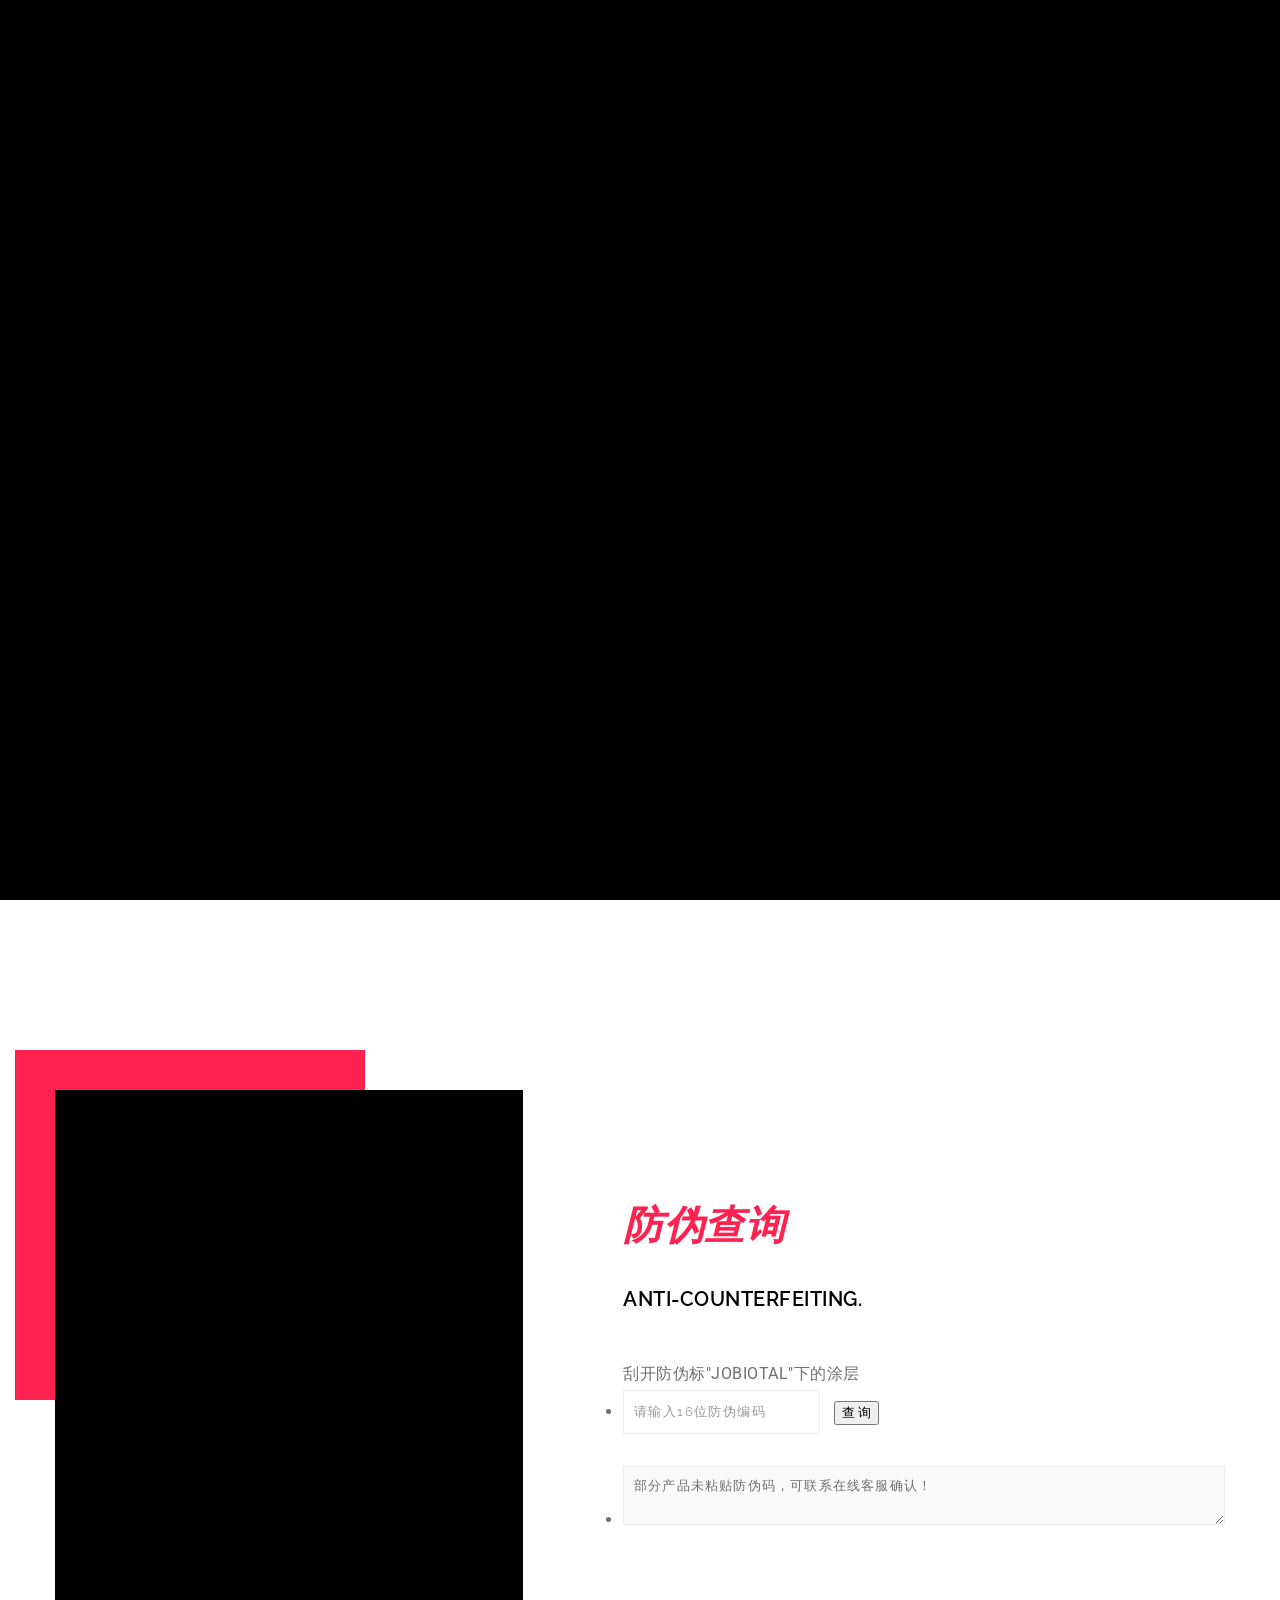
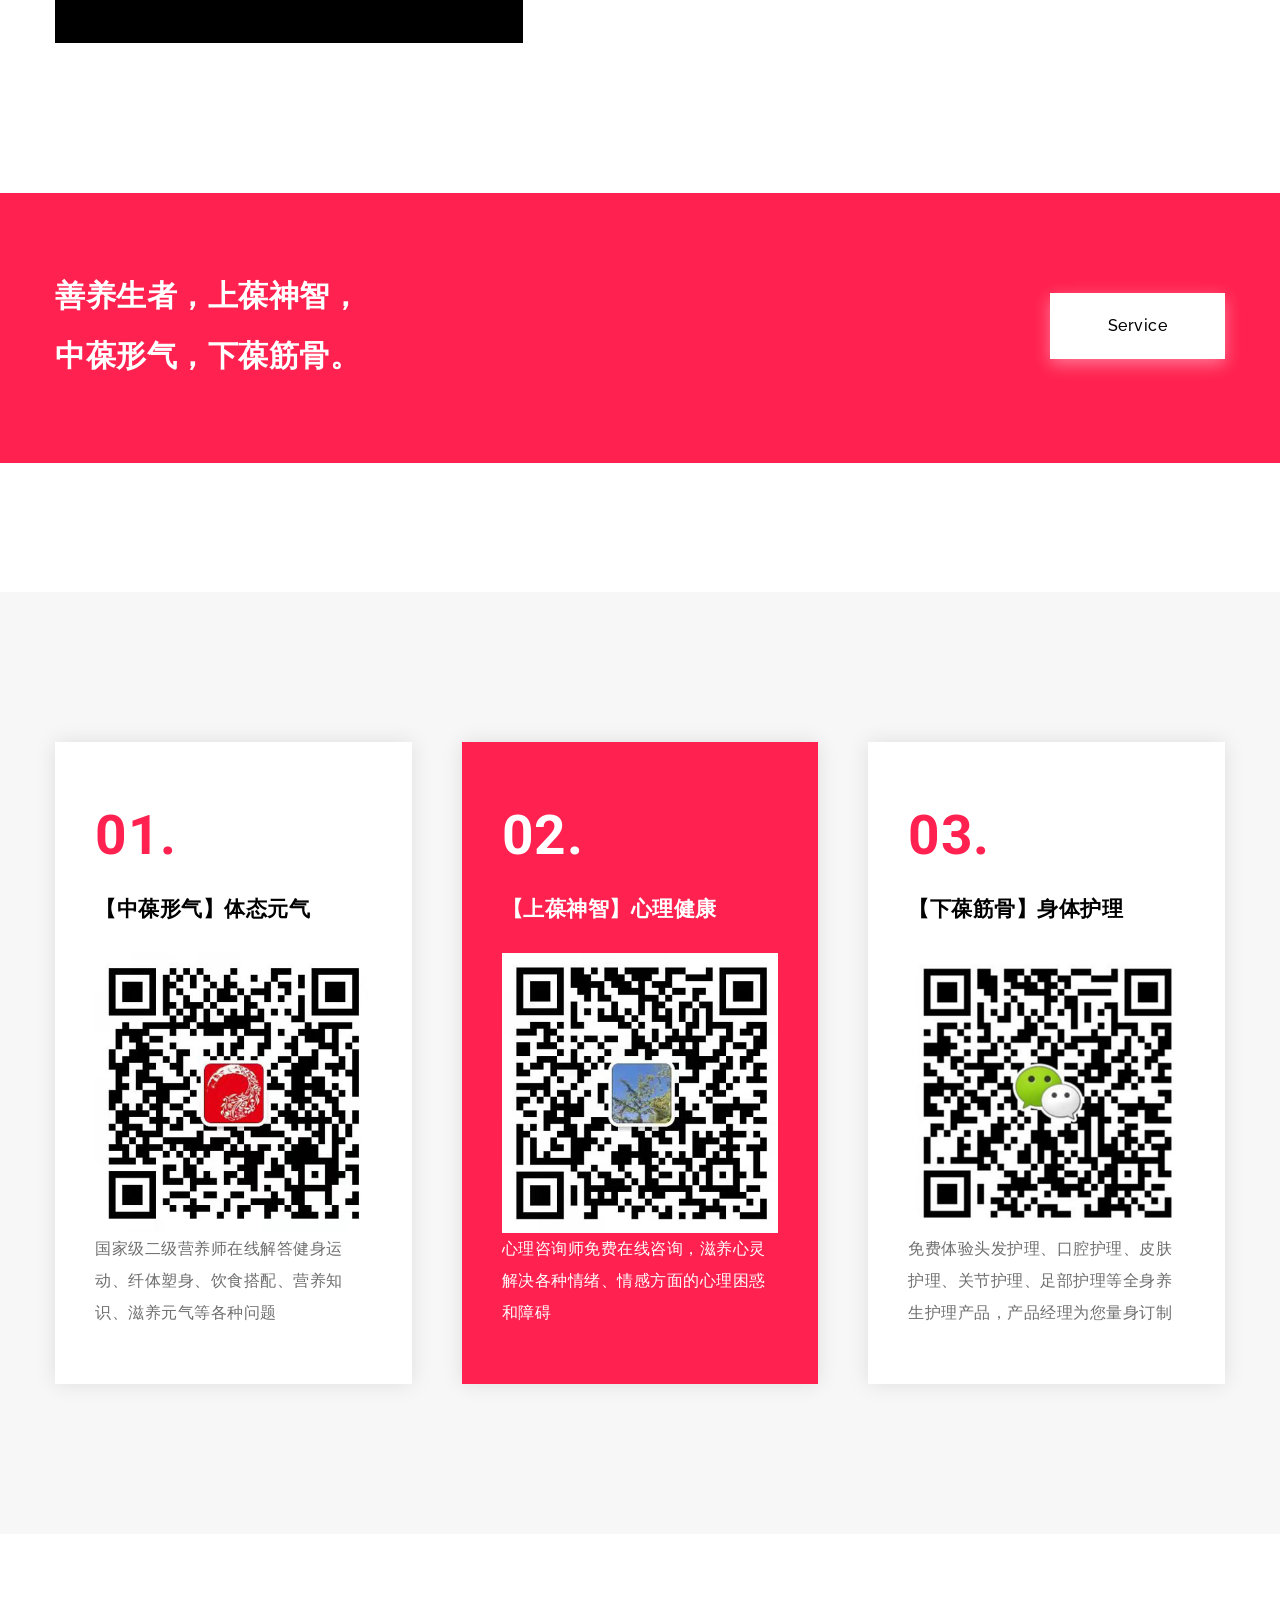
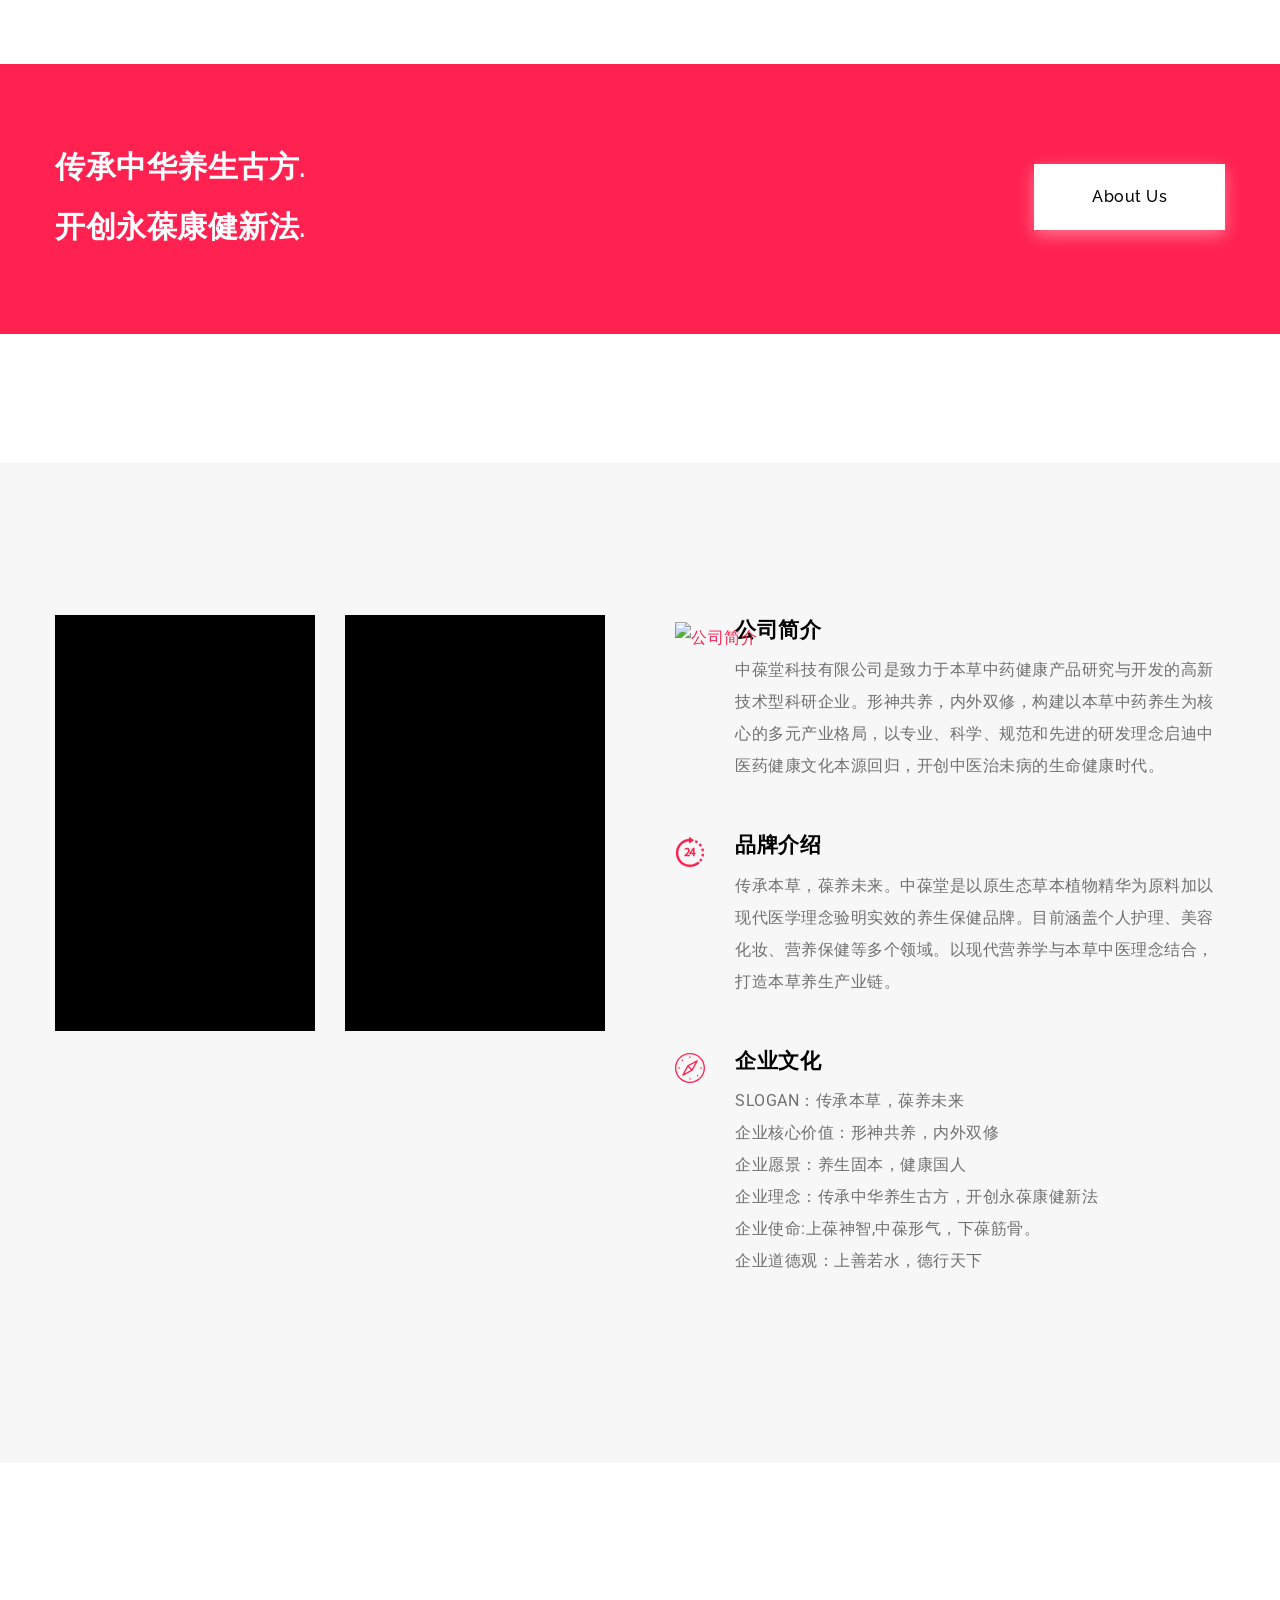
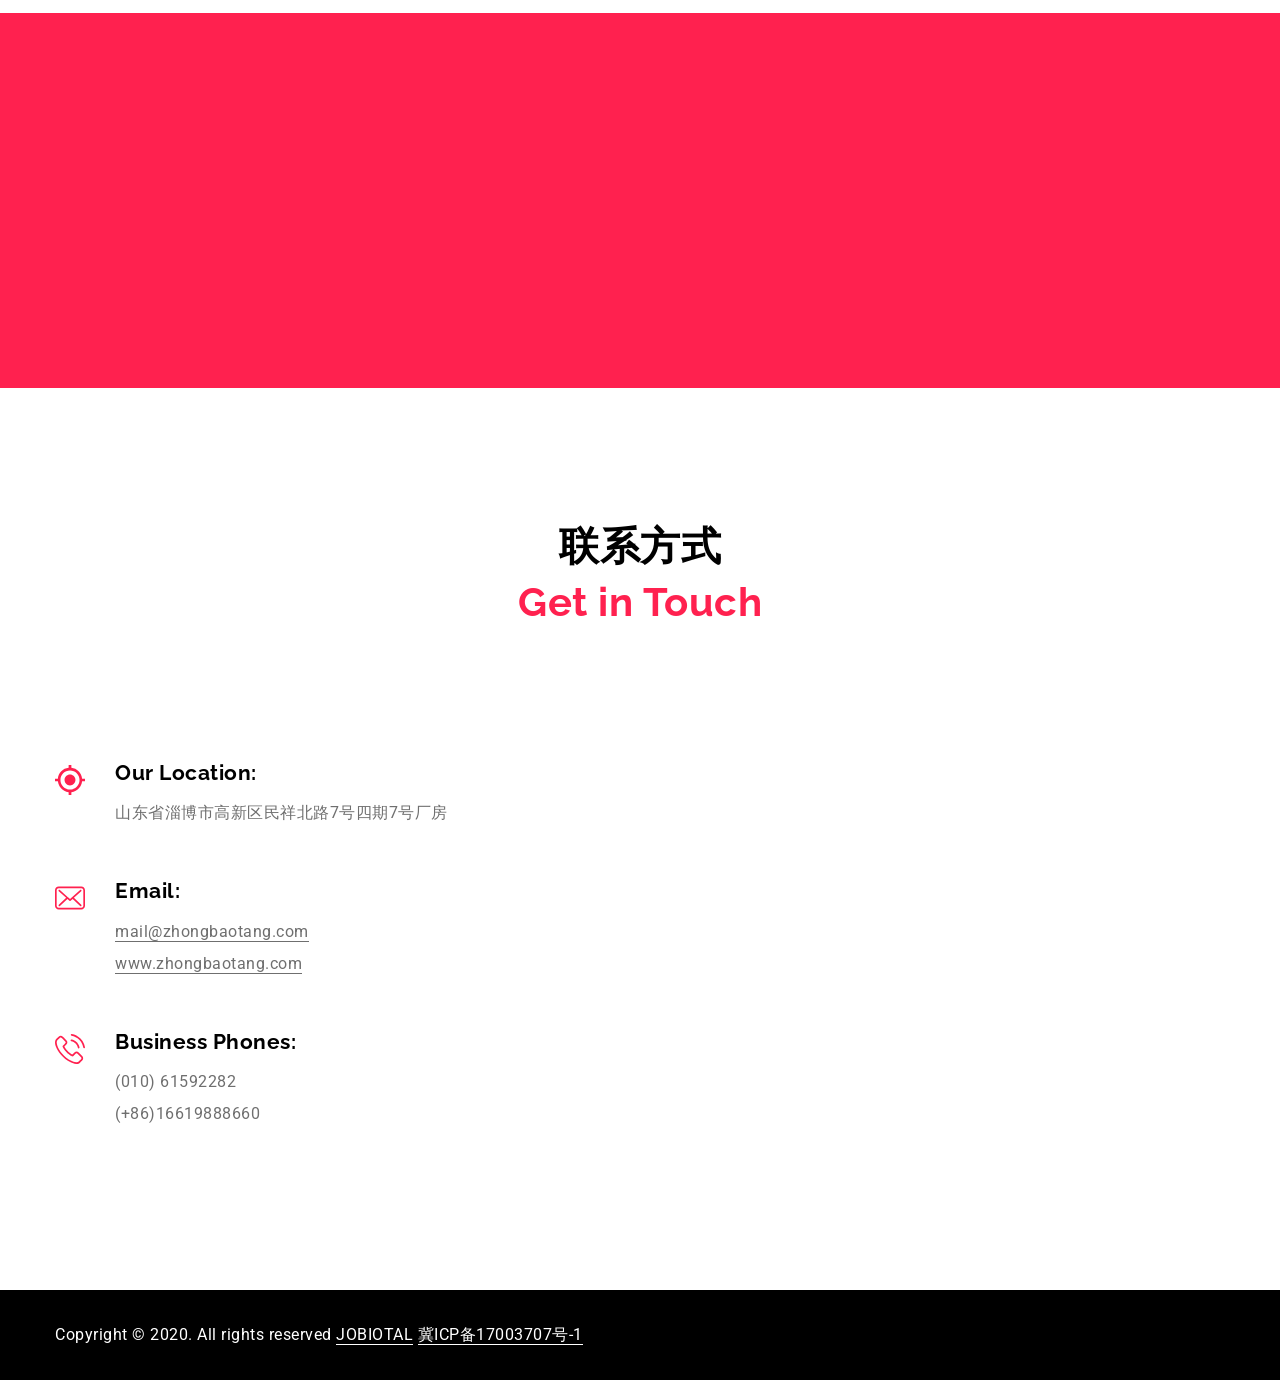
==== commit 026dbe5a: "Update print statement from 'Hello' to 'Goodbye'" ====
--- a/index1.html
+++ b/index1.html
@@ -1,484 +1,404 @@
-﻿<!DOCTYPE html>
-<!--[if lt IE 7 ]><html class="ie ie6" lang="en"> <![endif]-->
-<!--[if IE 7 ]><html class="ie ie7" lang="en"> <![endif]-->
-<!--[if IE 8 ]><html class="ie ie8" lang="en"> <![endif]-->
-<!--[if (gte IE 9)|!(IE)]><!--><html lang="cn"> <!--<![endif]-->
+<!DOCTYPE html>
+<html lang="zh-CN">
 <head>
-<meta http-equiv="Content-Type" content="text/html; charset=utf-8" />
-<meta name="viewport" content="width=device-width, initial-scale=1, maximum-scale=1">
-<title>中葆堂 传承本草 葆养未来</title>
-
-<!-- STYLES -->
-<link href="https://fonts.googleapis.com/css?family=Roboto:300,300i,400,400i,500,500i,700,700i&display=swap" rel="stylesheet">
-<link href="https://fonts.googleapis.com/css?family=Raleway:300,300i,400,400i,500,500i,600,600i,700,700i,800&display=swap" rel="stylesheet">
-
-
-<link rel="stylesheet" type="text/css" href="css/plugins.css" />
-<link rel="stylesheet" type="text/css" href="css/style.css" />
-<!--[if lt IE 9]> <script type="text/javascript" src="js/modernizr.custom.js"></script> <![endif]-->
-<!-- /STYLES -->
-
+    <meta charset="utf-8">
+    <meta name="viewport" content="width=device-width, initial-scale=1, maximum-scale=1">
+    <title>『中葆堂』传承本草 葆养未来--中葆堂科技有限公司</title>
+    <meta name="keywords" content="中葆堂,心理健康,心理咨询,减肥,减肥塑身,饮食健康,身体护理">
+    <meta name="description" content="上葆神智 中葆形气 下葆筋骨 『中葆堂』传承本草 葆养未来 心理咨询 减肥塑身 饮食健康 身体护理">
+    <!-- 字体样式（合并加载，精简冗余） -->
+    <link href="https://fonts.googleapis.com/css2?family=Roboto:wght@300;300i;400;400i;500;500i;700;700i&family=Raleway:wght@300;300i;400;400i;500;500i;600;600i;700;700i;800&display=swap" rel="stylesheet">
+    <!-- 样式文件 -->
+    <link rel="stylesheet" type="text/css" href="css/plugins.css">
+    <link rel="stylesheet" type="text/css" href="css/style.css">
 </head>
-
 <body>
-<script language="javascript" type="text/javascript"> 
-function changeBody(){    
-document.getElementById('iDBody1').style.display = "none";  
-
-}
-</script> 
-	
-<div class="wantam_tm_loader-wrapper">
-    <div class="loader"></div>
-</div>
-	
-<!-- WRAPPER ALL -->
-<div class="wantam_tm_all_wrap">
-	
-	<!-- SIDEBAR -->
-	<div class="wantam_tm_sidebar_wrap" id="iDBody1">
-		<div class="info_wrap">
-			<div class="inner_wrap">
-				<div class="logo">
-					<a href="" onclick="changeBody();" /><img src="img/logo/logo.png" alt="" /></a>
-				</div>
-				<div class="centered_word">
-					<img src="img/logo/quote.png" alt="" />
-				</div>
-				<div class="trigger_wrap">
-					<div class="trigger">
-						<span class="one"></span>
-						<span class="two"></span>
-					</div>
-					<a class="link" href="#"></a>
-				</div>
-			</div>
-		</div>
-		<div class="menu_wrap">
-			<div class="menu_inner">
-				<div class="nav_list">
-					<ul>
-						<li class="active"><a href="#home">Home</a></li>
-						<li><a href="#fangwei">防伪</a></li>
-						<li><a href="#fuwu">服务</a></li>
-						<li><a href="#about">关于</a></li>
-						<li><a href="#contact">联系</a></li>
-					</ul>
-				</div>
-			</div>
-		</div>
-	</div>
-	<!-- /SIDEBAR -->
-	
-	<!-- MAINPART -->
-	<div class="wantam_tm_mainpart_wrap"  id="iDBody2">
-		<div class="mainpart_inner">
-			
-			<!-- HERO HEADER -->
-			<div class="wantam_tm_section" id="home">
-				<div class="hero_header">
-					<div class="hero_image agency jarallax" data-speed="0"></div>
-					<div class="hero_overlay"></div>
-					<div class="container full">
-						<div class="hero_texts"><img src="img/ABOUT/logo.png" alt="" /><BR><BR>
-							
-							<div class="wantam_tm_button explore" data-color="white">
-								<a href="#fangwei">防伪查询</a>
-							</div><BR>
-							<div class="wantam_tm_button explore" data-color="white">
-								<a href="#fuwu">精诚服务</a>
-							</div>
-							<BR>
-							<div class="wantam_tm_button explore" data-color="white">
-								<a href="#about">关于我们</a>
-							</div>
-							<div class="wantam_tm_button explore" data-color="white">
-								<a href="#contact">联系方式</a>
-							</div>
-						</div>
-					</div>
-				</div>
-			</div>
-			<!-- /HERO HEADER -->
-			
-			<!-- MAINPART -->
-			<div class="wantam_tm_section" id="fangwei">
-				
-				<!-- ABOUT -->
-				<div class="wantam_tm_about">
-					<div class="container">
-						<div class="about_inner">
-							<div class="leftpart">
-								<div class="author_image">
-									<img src="img/about/550x650.jpg" alt="" />
-									<div class="main" data-img-url="img/slider/2.jpeg"></div>
-									<div class="shape"></div>
-								</div>
-							</div>
-							<div class="rightpart">
-								<div class="about_title">
-									<h3> <span>防伪查询</span></h3><br><h5> ANTI-COUNTERFEITING.</h5>
-								</div>
-								
-								<div class="right">
-									<form   class="contact_form" id="contact_form">
-<script src="http://zhongbaotang.com/wp-content/themes/qiye-x2/js/jquery-1.7.2.min.js"></script>
-	
-	
-			
-				<script type="text/javascript">
-       $(document).ready(function(){
-        $(".touch-toggle a").click(function(event){
-         var className = $(this).attr("data-drawer");
-         if( $("."+className).css('display') == 'none' ){      
-          $("."+className).slideDown().siblings(".drawer-section").slideUp();
-         }else{
-          $(".drawer-section").slideUp(); 
-         }
-         event.stopPropagation();
-        });
-        /*$(document).click(function(){
-         $(".drawer-section").slideUp();     
-        })*/
-        $('.touch-menu a').click(function(){     
-         if( $(this).next().is('ul') ){
-          if( $(this).next('ul').css('display') == 'none' ){
-           $(this).next('ul').slideDown();
-           $(this).find('i').attr("class","touch-arrow-up");     
-          }else{
-           $(this).next('ul').slideUp();
-           $(this).next('ul').find('ul').slideUp();
-           $(this).find('i').attr("class","touch-arrow-down");
-          }   
-         }
-        });
-       });
-				</script>
-			
-		
-	 
-				
-										<div class="returnmessage" data-success="Your message has been received, We will contact you soon."></div>
-										<div class="empty_notice"><span>刮开防伪标"JOBIOTAL"下的涂层</span></div>
-										<div class="input_wrap">
-											<ul>
-												<li> <input type="text" name="Message" maxlength="28" size="22" class="butt" style="color:#999999" value="请输入16位防伪编码"  onfocus="if (value =='请输入16位防伪编码'){value =''}" >&nbsp; <input id="send_message"  class="tb" type="button" value="查 询"><br><br>
-												<li><textarea id="ReturnResult" placeholder="部分产品未粘贴防伪码，可联系在线客服确认！" disabled></textarea></li>
-											</ul>											
-										</div>
-										
-										
-     							
-		<script type="text/javascript">
-  
-  	String.prototype.iscode = function(){
-		var reg=/^\d{16,16}$/; 
-		return reg.test(this);
-		}
-  		
-		$('.tb').click(function(){
-			var code = $('.butt').val();
-			if(code == "") return false;
-			if (code.iscode()){
-				var url = "http://china3-15.com/module/GetCode_getjson.ashx?action=add&callback=?";
-				var data = { c: code, key: "662c5a209cffe89cd72690881a34471d" };
-				$.getJSON(url, data, function (backdata) {
-					var msg = backdata.result
-					console.log(msg)
-					if(msg.indexOf('首次') > -1) {
-						var Arr = msg.split(',');
-						var html = '经查询为中葆堂正品。'+'→'+Arr[0]+'<br>'+Arr[1]+'。';
-						$('#ReturnResult').html(html);
-						
-					}else {
-						$('#ReturnResult').html(msg);
-					}
-				});
-		   }else{
-			   $('#ReturnResult').html('您输入的防伪码不正确，正确的的格式为16位数字。如：1234567890123456')
-			   }
-		});
-</script>          									
-										
-									</form>
-								</div>
-								
-								
-								
-							</div>
-						</div>
-					</div>
-				</div>
-				<!-- /ABOUT -->
-	<!-- CALL TO ACTION -->
-				<div class="wantam_tm_section" id="about">
-					<div class="wantam_tm_call_action">
-						<div class="container">
-							<div class="action_inner">
-								<div class="left">
-									<p>善养生者，上葆神智，<br> 中葆形态，下葆筋骨。</p>
-								</div>
-								<div class="right">
-									<div class="wantam_tm_button" data-color="white">
-										<a href="#">Service</a>
-									</div>
-								</div>
-							</div>
-						</div>
-					</div>
-				</div>
-				<!-- /CALL TO ACTION -->			
-				<!-- SERVICES -->
-				<div class="wantam_tm_section" id="fuwu">
-					<div class="wantam_tm_service">
-						<div class="container">
-							<div class="service_inner">
-								<ul>
-									<li >
-										<div class="inner">
-											<div class="number">
-												<h3>01.</h3>
-											</div>
-											<div class="title">
-												<h3>中葆堂在线客服</h3>
-											</div>
-												<img src="img/about/V1.jpg" alt="" />
-											<div class="text">
-												<p>16小时在线客服，为您解决售前售中售后各种问题，关怀服务现金红包...</p>
-											</div>
-										</div>
-									</li>
-									<li class="active">
-										<div class="inner">
-											<div class="number">
-												<h3>02.</h3>
-											</div>
-											<div class="title">											
-												<h3>中葆堂会员专享</h3>
-													<img src="img/about/V3.jpg" alt="" />
-											</div>
-											<div class="text">
-												<p>扫码加入会员，领大额优惠券/打折卡，不定期送礼品，快来关注哦...</p>
-											</div>
-										</div>
-									</li>
-									<li>
-										<div class="inner">
-											<div class="number">
-												<h3>03.</h3>
-											</div>
-											<div class="title">
-												<h3>中葆堂养生公共号（ZBTCARE）</h3>
-											</div>
-											<img src="img/about/V2.jpg" alt="" />
-											<div class="text">
-												<p>中葆堂产品信息，养生资讯，更多促销活动优惠信息，还有抽奖活动哦...</p>
-											</div>
-											
-										</div>
-									</li>
-								</ul>
-							</div>
-						</div>
-					</div>
-				</div>
-				<!-- /SERVICES -->
-				
-				
-				
-				<!-- CALL TO ACTION -->
-				<div class="wantam_tm_section" id="about">
-					<div class="wantam_tm_call_action">
-						<div class="container">
-							<div class="action_inner">
-								<div class="left">
-									<p>传承中华养生古方.<br> 开创永葆康健新法.</p>
-								</div>
-								<div class="right">
-									<div class="wantam_tm_button" data-color="white">
-										<a href="#">About Us</a>
-									</div>
-								</div>
-							</div>
-						</div>
-					</div>
-				</div>
-				<!-- /CALL TO ACTION -->
-				
-				
-				<!-- DETAILS -->
-				<div class="wantam_tm_section">
-					<div class="wantam_tm_details_wrap">
-						<div class="container">
-							<div class="details_inner">
-								<div class="left">
-									<ul>
-										<li>
-											<div class="inner">
-												<div class="image">
-													<img src="img/details/1.jpg" alt="" />
-													<div class="main" data-img-url="img/portfolio/7.jpg"></div>
-												</div>
-											</div>
-										</li>
-										<li>
-											<div class="inner">
-												<div class="image">
-													<img src="img/details/1.jpg" alt="" />
-													<div class="main" data-img-url="img/portfolio/8.jpg"></div>
-												</div>
-											</div>
-										</li>
-									</ul>
-								</div>
-								<div class="right">
-									<ul>
-										<li>
-											<div class="inner">
-												<div class="icon">
-													<img class="svg" src="img/svg/responsive.svg" alt="" />
-												</div>
-												<div class="text">
-													<h3>公司简介</h3>
-													<p>中葆堂科技有限公司是致力于本草中药健康产品研究与开发的高新技术型科研企业。形神共养，内外双修，构建以本草中药养生为核心的多元产业格局，以专业、科学、规范和先进的研发理念启迪中医药健康文化本源回归，开创中医治未病的生命健康时代。</p>
-												</div>
-											</div>
-										</li>
-										<li>
-											<div class="inner">
-												<div class="icon">
-													<img class="svg" src="img/svg/suport.svg" alt="" />
-												</div>
-												<div class="text">
-													<h3>品牌介绍</h3>
-													<p>传承本草，葆养未来。中葆堂是以原生态草本植物精华为原料加以现代医学理念验明实效的养生保健品牌。目前涵盖个人护理、美容化妆、营养保健等多个领域。以现代营养学与本草中医理念结合，打造本草养生产业链。</p>
-												</div>
-											</div>
-										</li>
-										<li>
-											<div class="inner">
-												<div class="icon">
-													<img class="svg" src="img/svg/safari.svg" alt="" />
-												</div>
-												<div class="text">
-													<h3>企业文化</h3>
-													<p>SLOGAN：传承本草，葆养未来<br>
+    <div class="wantam_tm_loader-wrapper">
+        <div class="loader"></div>
+    </div>
+
+    <!-- 全局容器 -->
+    <div class="wantam_tm_all_wrap">
+        <!-- 主体部分 -->
+        <div class="wantam_tm_mainpart_wrap" id="iDBody2">
+            <div class="mainpart_inner">
+                <!-- 头部英雄区 -->
+                <div class="wantam_tm_section" id="home">
+                    <div class="hero_header">
+                        <div class="hero_image agency jarallax" data-speed="0"></div>
+                        <div class="hero_overlay"></div>
+                        <div class="container full">
+                            <div class="hero_texts">
+                                <img src="img/about/logo.png" alt="中葆堂logo"><br><br>
+                                <div class="wantam_tm_button explore" data-color="white">
+                                    <a href="#about">关于我们</a>
+                                </div><br>
+                                <div class="wantam_tm_button explore" data-color="white">
+                                    <a href="#fangwei">防伪查询</a>
+                                </div><br>
+                                <div class="wantam_tm_button explore" data-color="white">
+                                    <a href="#fuwu">健康服务</a>
+                                </div><br>
+                                <div class="wantam_tm_button explore" data-color="white">
+                                    <a href="#contact">联系方式</a>
+                                </div>
+                            </div>
+                        </div>
+                    </div>
+                </div>
+
+                <!-- 防伪查询 -->
+                <div class="wantam_tm_section" id="fangwei">
+                    <div class="wantam_tm_about">
+                        <div class="container">
+                            <div class="about_inner">
+                                <div class="leftpart">
+                                    <div class="author_image">
+                                        <img src="img/about/550x650.jpg" alt="" />
+                                        <div class="main" data-img-url="img/slider/2.jpeg"></div>
+                                        <div class="shape"></div>
+                                    </div>
+                                </div>
+                                <div class="rightpart">
+                                    <div class="about_title">
+                                        <h3> <span>防伪查询</span></h3><br><h5> ANTI-COUNTERFEITING.</h5>
+                                    </div>
+                                    <div class="right">
+                                        <form class="contact_form" id="contact_form">
+                                            <div class="returnmessage" data-success="Your message has been received, We will contact you soon."></div>
+                                            <div class="empty_notice"><span>刮开防伪标"JOBIOTAL"下的涂层</span></div>
+                                            <div class="input_wrap">
+                                                <ul>
+                                                    <li>
+                                                        <input type="text" name="Message" maxlength="28" size="22" class="butt" style="color:#999999" value="请输入16位防伪编码" onfocus="if(this.value === '请输入16位防伪编码'){this.value = ''; this.style.color = '#333';}" onblur="if(this.value === ''){this.value = '请输入16位防伪编码'; this.style.color = '#999999';}">
+                                                        &nbsp; <input id="send_message" class="tb" type="button" value="查 询"><br><br>
+                                                    </li>
+                                                    <li>
+                                                        <textarea id="ReturnResult" placeholder="部分产品未粘贴防伪码，可联系在线客服确认！" disabled></textarea>
+                                                    </li>
+                                                </ul>
+                                            </div>
+                                        </form>
+                                    </div>
+                                </div>
+                            </div>
+                        </div>
+                    </div>
+
+                <!-- 健康服务 -->
+                <div class="wantam_tm_section" id="fuwu">
+                    <div class="wantam_tm_call_action">
+                        <div class="container">
+                            <div class="action_inner">
+                                <div class="left">
+                                    <p>善养生者，上葆神智，<br> 中葆形气，下葆筋骨。</p>
+                                </div>
+                                <div class="right">
+                                    <div class="wantam_tm_button" data-color="white">
+                                        <a href="#">Service</a>
+                                    </div>
+                                </div>
+                            </div>
+                        </div>
+                    </div>
+                </div>
+
+                <div class="wantam_tm_section" id="fuwu2">
+                    <div class="wantam_tm_service">
+                        <div class="container">
+                            <div class="service_inner">
+                                <ul>
+                                    <li>
+                                        <div class="inner">
+                                            <div class="number">
+                                                <h3>01.</h3>
+                                            </div>
+                                            <div class="title">
+                                                <h3>【中葆形气】体态元气</h3>
+                                            </div>
+                                            <img src="img/about/V2.jpg" alt="体态元气" />
+                                            <div class="text">
+                                                <p>国家级二级营养师在线解答健身运动、纤体塑身、饮食搭配、营养知识、滋养元气等各种问题</p>
+                                            </div>
+                                        </div>
+                                    </li>
+                                    <li class="active">
+                                        <div class="inner">
+                                            <div class="number">
+                                                <h3>02.</h3>
+                                            </div>
+                                            <div class="title">
+                                                <h3>【上葆神智】心理健康</h3>
+                                            </div>
+                                            <img src="img/about/V1.jpg" alt="心理健康" />
+                                            <div class="text">
+                                                <p>心理咨询师免费在线咨询，滋养心灵解决各种情绪、情感方面的心理困惑和障碍</p>
+                                            </div>
+                                        </div>
+                                    </li>
+                                    <li>
+                                        <div class="inner">
+                                            <div class="number">
+                                                <h3>03.</h3>
+                                            </div>
+                                            <div class="title">
+                                                <h3>【下葆筋骨】身体护理</h3>
+                                            </div>
+                                            <img src="img/about/V3.jpg" alt="身体护理" />
+                                            <div class="text">
+                                                <p>免费体验头发护理、口腔护理、皮肤护理、关节护理、足部护理等全身养生护理产品，产品经理为您量身订制</p>
+                                            </div>
+                                        </div>
+                                    </li>
+                                </ul>
+                            </div>
+                        </div>
+                    </div>
+                </div>
+
+                <!-- 关于我们 -->
+                <div class="wantam_tm_section" id="about">
+                    <div class="wantam_tm_call_action">
+                        <div class="container">
+                            <div class="action_inner">
+                                <div class="left">
+                                    <p>传承中华养生古方.<br> 开创永葆康健新法.</p>
+                                </div>
+                                <div class="right">
+                                    <div class="wantam_tm_button" data-color="white">
+                                        <a href="#">About Us</a>
+                                    </div>
+                                </div>
+                            </div>
+                        </div>
+                    </div>
+                </div>
+
+                <div class="wantam_tm_section">
+                    <div class="wantam_tm_details_wrap">
+                        <div class="container">
+                            <div class="details_inner">
+                                <div class="left">
+                                    <ul>
+                                        <li>
+                                            <div class="inner">
+                                                <div class="image">
+                                                    <img src="img/details/1.jpg" alt="" />
+                                                    <div class="main" data-img-url="img/portfolio/7.jpg"></div>
+                                                </div>
+                                            </div>
+                                        </li>
+                                        <li>
+                                            <div class="inner">
+                                                <div class="image">
+                                                    <img src="img/details/1.jpg" alt="" />
+                                                    <div class="main" data-img-url="img/portfolio/8.jpg"></div>
+                                                </div>
+                                            </div>
+                                        </li>
+                                    </ul>
+                                </div>
+                                <div class="right">
+                                    <ul>
+                                        <li>
+                                            <div class="inner">
+                                                <div class="icon">
+                                                    <img class="svg" src="img/svg/responsive.svg" alt="公司简介" />
+                                                </div>
+                                                <div class="text">
+                                                    <h3>公司简介</h3>
+                                                    <p>中葆堂科技有限公司是致力于本草中药健康产品研究与开发的高新技术型科研企业。形神共养，内外双修，构建以本草中药养生为核心的多元产业格局，以专业、科学、规范和先进的研发理念启迪中医药健康文化本源回归，开创中医治未病的生命健康时代。</p>
+                                                </div>
+                                            </div>
+                                        </li>
+                                        <li>
+                                            <div class="inner">
+                                                <div class="icon">
+                                                    <img class="svg" src="img/svg/suport.svg" alt="品牌介绍" />
+                                                </div>
+                                                <div class="text">
+                                                    <h3>品牌介绍</h3>
+                                                    <p>传承本草，葆养未来。中葆堂是以原生态草本植物精华为原料加以现代医学理念验明实效的养生保健品牌。目前涵盖个人护理、美容化妆、营养保健等多个领域。以现代营养学与本草中医理念结合，打造本草养生产业链。</p>
+                                                </div>
+                                            </div>
+                                        </li>
+                                        <li>
+                                            <div class="inner">
+                                                <div class="icon">
+                                                    <img class="svg" src="img/svg/safari.svg" alt="企业文化" />
+                                                </div>
+                                                <div class="text">
+                                                    <h3>企业文化</h3>
+                                                    <p>SLOGAN：传承本草，葆养未来<br>
 企业核心价值：形神共养，内外双修<br>
 企业愿景：养生固本，健康国人<br>
 企业理念：传承中华养生古方，开创永葆康健新法<br>
-企业使命:上葆神智,中葆形态，下葆筋骨。<br>
-企业道德观：上善若水，德行天下<br></p>
-												</div>
-											</div>
-										</li>
-									</ul>
-								</div>
-							</div>
-						</div>
-					</div>
-				</div>
-				<!-- /DETAILS -->
-				
-				<!-- PARTNERS -->
-				<div class="wantam_tm_section" id="contact">
-					<div class="wantam_tm_partners">
-						<div class="container">
-							<div class="partners_inner">
-								<ul class="owl-carousel">
-									<li class="item"><img src="img/partners/1.png" alt="" /></li>
-									<li class="item"><img src="img/partners/2.png" alt="" /></li>
-									<li class="item"><img src="img/partners/3.png" alt="" /></li>
-									<li class="item"><img src="img/partners/4.png" alt="" /></li>
-								</ul>
-							</div>
-						</div>
-					</div>
-				</div>
-				<!-- /PARTNERS -->
-				
-				<!-- CONTACT -->
-				<div class="wantam_tm_section" id="contact">
-					<div class="wantam_tm_contact">
-						<div class="wantam_tm_title_holder">
-							<h3>联系方式 <br><span>Get in Touch</span></h3>
-						</div>
-						<div class="container">
-							<div class="contact_inner">
-								<div class="left">
-									<ul>
-										<li>
-											<div class="inner">
-												<div class="icon">
-													<img class="svg" src="img/svg/gps-fixed-indicator.svg" alt="" />
-												</div>
-												<div class="text">
-													<h3>Our Location:</h3>
-													<span>山东淄博市高新区政通路151号</span>
-												</div>
-											</div>
-										</li>
-										<li>
-											<div class="inner">
-												<div class="icon">
-													<img class="svg" src="img/svg/message.svg" alt="" />
-												</div>
-												<div class="text">
-													<h3>Email:</h3>
-													<span><a href="mailto:mail@zhongbaotang.com">mail@zhongbaotang.com</a> <br>  <a href="#">www.zhongbaotang.com</a></span>
-												</div>
-											</div>
-										</li>
-										<li>
-											<div class="inner">
-												<div class="icon">
-													<img class="svg" src="img/svg/phone-call.svg" alt="" />
-												</div>
-												<div class="text">
-													<h3>Business Phones:</h3>
-													<span>(010) 61592282 <br>  16619888660</span>
-												</div>
-											</div>
-										</li>
-									</ul>
-								</div>
-								
-							</div>
-						</div>
-					</div>
-				</div>
-				<!-- /CONTACT -->
-				
-				<!-- FOOTER -->
-				<div class="wantam_tm_section">
-					<div class="wantam_tm_footer">
-						<div class="container">
-							<div class="footer_inner">
-								<div class="left">
-									<p>Copyright &copy; 2020. All rights reserved <a target="_blank" href="http://zhongbaotang.com/">JOBIOTAL</a></p>
-								</div>
-								
-							</div>
-						</div>
-					</div>
-				</div>
-				<!-- /FOOTER -->
-				
-			</div>
-			<!-- /MAINPART -->
-			
-		</div>
-	</div>
-	<!-- /MAINPART -->
-		
-</div>
-<!-- / WRAPPER ALL -->
-
-<!-- SCRIPTS -->
-<script src="js/jquery.js"></script>
-<!--[if lt IE 10]> <script type="text/javascript" src="js/ie8.js"></script> <![endif]-->	
-<script src="js/plugins.js"></script>
-<script src="js/init.js"></script>
-<!-- /SCRIPTS -->
-
+企业使命:上葆神智,中葆形气，下葆筋骨。<br>
+企业道德观：上善若水，德行天下</p>
+                                                </div>
+                                            </div>
+                                        </li>
+                                    </ul>
+                                </div>
+                            </div>
+                        </div>
+                    </div>
+                </div>
+
+                <!-- 联系方式 -->
+                <div class="wantam_tm_section" id="contact">
+                    <div class="wantam_tm_partners">
+                        <div class="container">
+                            <div class="partners_inner">
+                                <ul class="owl-carousel">
+                                    <li class="item"><img src="img/partners/1.png" alt="" /></li>
+                                    <li class="item"><img src="img/partners/2.png" alt="" /></li>
+                                    <li class="item"><img src="img/partners/3.png" alt="" /></li>
+                                    <li class="item"><img src="img/partners/4.png" alt="" /></li>
+                                </ul>
+                            </div>
+                        </div>
+                    </div>
+                </div>
+
+                <div class="wantam_tm_section">
+                    <div class="wantam_tm_contact">
+                        <div class="wantam_tm_title_holder">
+                            <h3>联系方式 <br><span>Get in Touch</span></h3>
+                        </div>
+                        <div class="container">
+                            <div class="contact_inner">
+                                <div class="left">
+                                    <ul>
+                                        <li>
+                                            <div class="inner">
+                                                <div class="icon">
+                                                    <img class="svg" src="img/svg/gps-fixed-indicator.svg" alt="地址" />
+                                                </div>
+                                                <div class="text">
+                                                    <h3>Our Location:</h3>
+                                                    <span>山东省淄博市高新区民祥北路7号四期7号厂房</span>
+                                                </div>
+                                            </div>
+                                        </li>
+                                        <li>
+                                            <div class="inner">
+                                                <div class="icon">
+                                                    <img class="svg" src="img/svg/message.svg" alt="邮箱" />
+                                                </div>
+                                                <div class="text">
+                                                    <h3>Email:</h3>
+                                                    <span><a href="mailto:mail@zhongbaotang.com">mail@zhongbaotang.com</a> <br>  <a href="http://www.zhongbaotang.com" target="_blank">www.zhongbaotang.com</a></span>
+                                                </div>
+                                            </div>
+                                        </li>
+                                        <li>
+                                            <div class="inner">
+                                                <div class="icon">
+                                                    <img class="svg" src="img/svg/phone-call.svg" alt="电话" />
+                                                </div>
+                                                <div class="text">
+                                                    <h3>Business Phones:</h3>
+                                                    <span>(010) 61592282 <br>  (+86)16619888660</span>
+                                                </div>
+                                            </div>
+                                        </li>
+                                    </ul>
+                                </div>
+                            </div>
+                        </div>
+                    </div>
+                </div>
+
+                <!-- 页脚 -->
+                <div class="wantam_tm_section">
+                    <div class="wantam_tm_footer">
+                        <div class="container">
+                            <div class="footer_inner">
+                                <div class="left">
+                                    <p>Copyright &copy; 2020. All rights reserved <a target="_blank" href="http://zhongbaotang.com/">JOBIOTAL</a> <a href="http://beian.miit.gov.cn" target="_blank">冀ICP备17003707号-1</a></p>
+                                </div>
+                            </div>
+                        </div>
+                    </div>
+                </div>
+            </div>
+        </div>
+    </div>
+
+    <!-- 脚本文件（精简加载顺序，合并冗余脚本） -->
+    <script src="js/jquery.js"></script>
+    <script src="js/jquery-1.7.2.min.js"></script>
+    <script src="js/plugins.js"></script>
+    <script src="js/init.js"></script>
+    <!-- 百度统计 -->
+    <script>
+        var _hmt = _hmt || [];
+        (function() {
+          var hm = document.createElement("script");
+          hm.src = "https://hm.baidu.com/hm.js?fffe6c5b08b84fb116ce18b9d2ef0e70";
+          var s = document.getElementsByTagName("script")[0]; 
+          s.parentNode.insertBefore(hm, s);
+        })();
+    </script>
+    <!-- 防伪查询及菜单交互脚本 -->
+    <script type="text/javascript">
+        // 菜单及抽屉交互
+        $(document).ready(function(){
+            $(".touch-toggle a").click(function(event){
+                var className = $(this).attr("data-drawer");
+                if( $("."+className).css('display') == 'none' ){      
+                    $("."+className).slideDown().siblings(".drawer-section").slideUp();
+                }else{
+                    $(".drawer-section").slideUp(); 
+                }
+                event.stopPropagation();
+            });
+            $('.touch-menu a').click(function(){     
+                if( $(this).next().is('ul') ){
+                    if( $(this).next('ul').css('display') == 'none' ){
+                        $(this).next('ul').slideDown();
+                        $(this).find('i').attr("class","touch-arrow-up");     
+                    }else{
+                        $(this).next('ul').slideUp();
+                        $(this).next('ul').find('ul').slideUp();
+                        $(this).find('i').attr("class","touch-arrow-down");
+                    }   
+                }
+            });
+
+            // 防伪码验证方法
+            String.prototype.iscode = function(){
+                var reg=/^\d{16}$/; 
+                return reg.test(this);
+            }
+
+            // 防伪查询按钮点击事件
+            $('.tb').click(function(){
+                var code = $('.butt').val().trim();
+                if(code === "" || code === "请输入16位防伪编码"){
+                    $('#ReturnResult').html('请输入防伪编码后再查询');
+                    return false;
+                }
+                if (code.iscode()){
+                    var url = "http://china3-15.com/module/GetCode_getjson.ashx?action=add&callback=?";
+                    var data = { c: code, key: "662c5a209cffe89cd72690881a34471d" };
+                    $.getJSON(url, data, function (backdata) {
+                        var msg = backdata.result;
+                        console.log(msg);
+                        if(msg.indexOf('首次') > -1) {
+                            var Arr = msg.split(',');
+                            var html = '经查询为中葆堂正品。'+'→'+Arr[0]+'<br>'+Arr[1]+'。';
+                            $('#ReturnResult').html(html);
+                        }else {
+                            $('#ReturnResult').html(msg);
+                        }
+                    });
+                }else{
+                    $('#ReturnResult').html('您输入的防伪码不正确，正确的格式为16位数字。如：1234567890123456');
+                }
+            });
+        });
+    </script>
 </body>
 </html>
